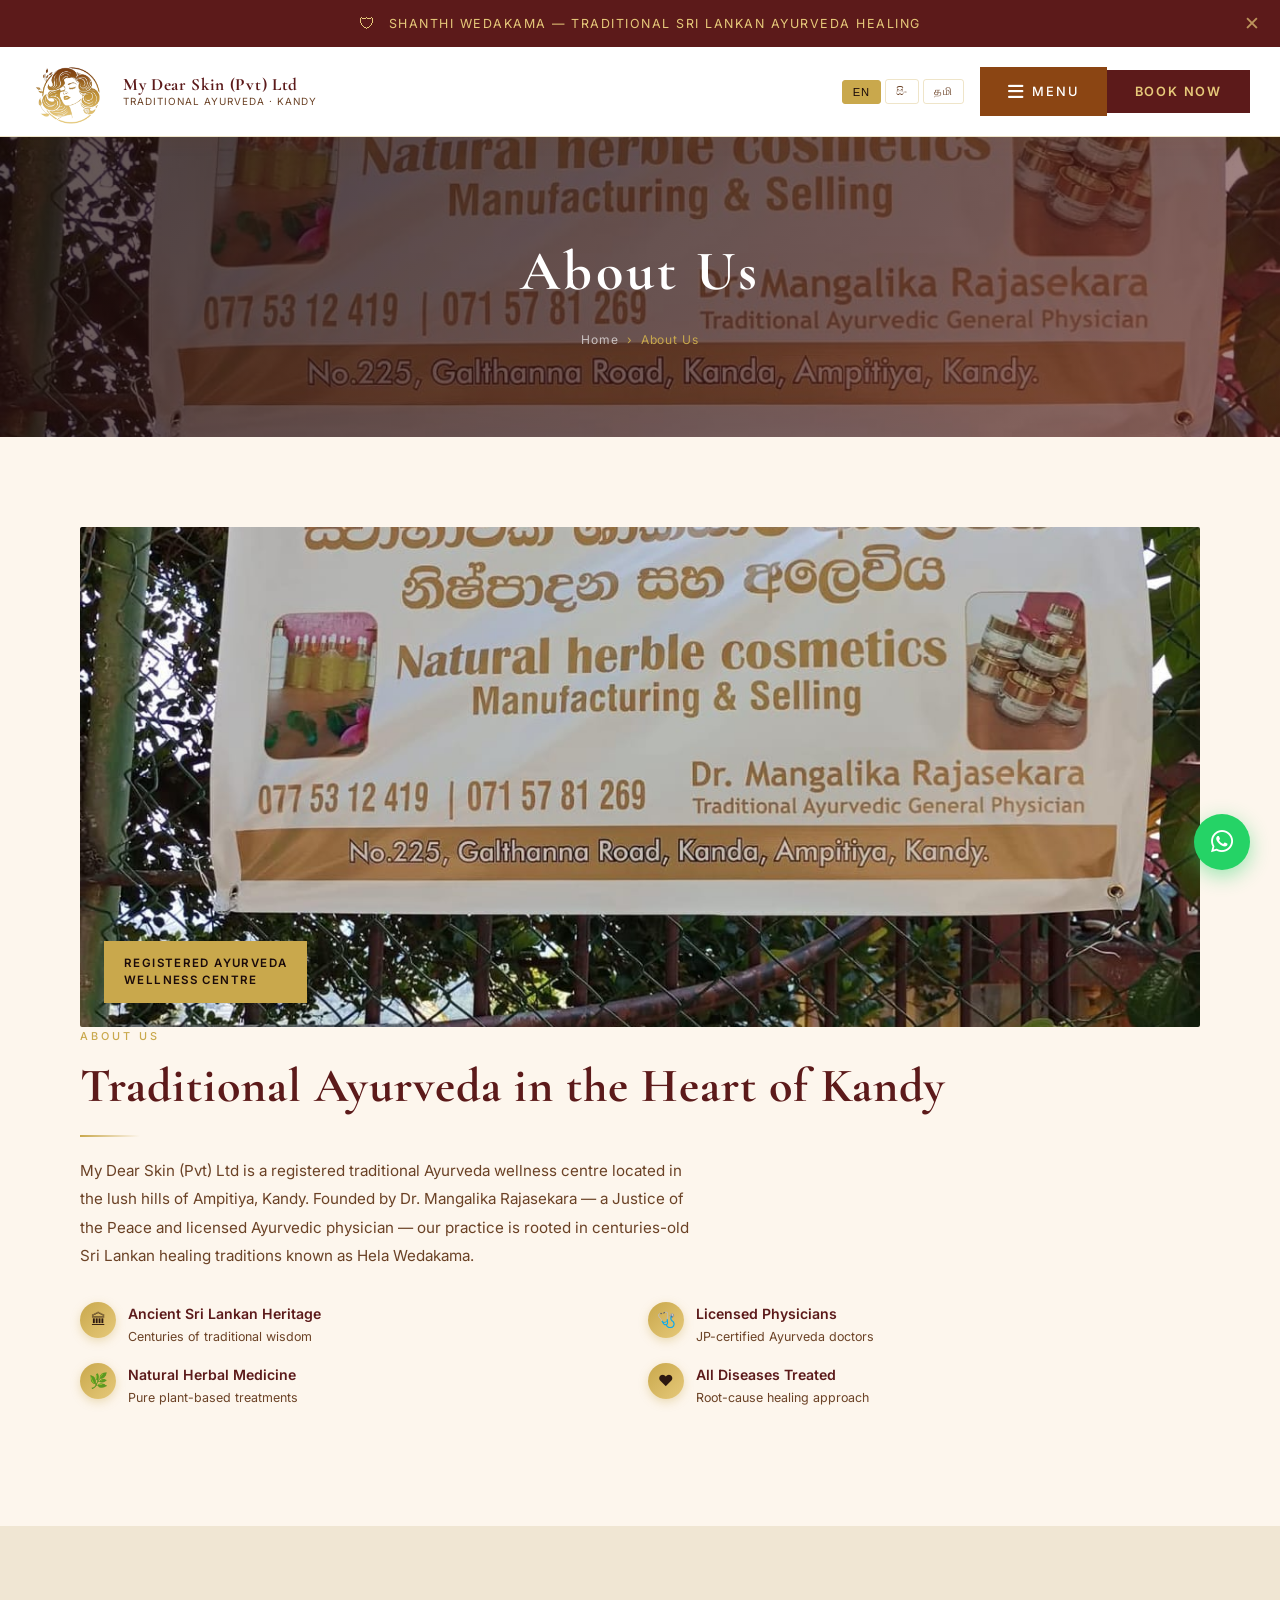
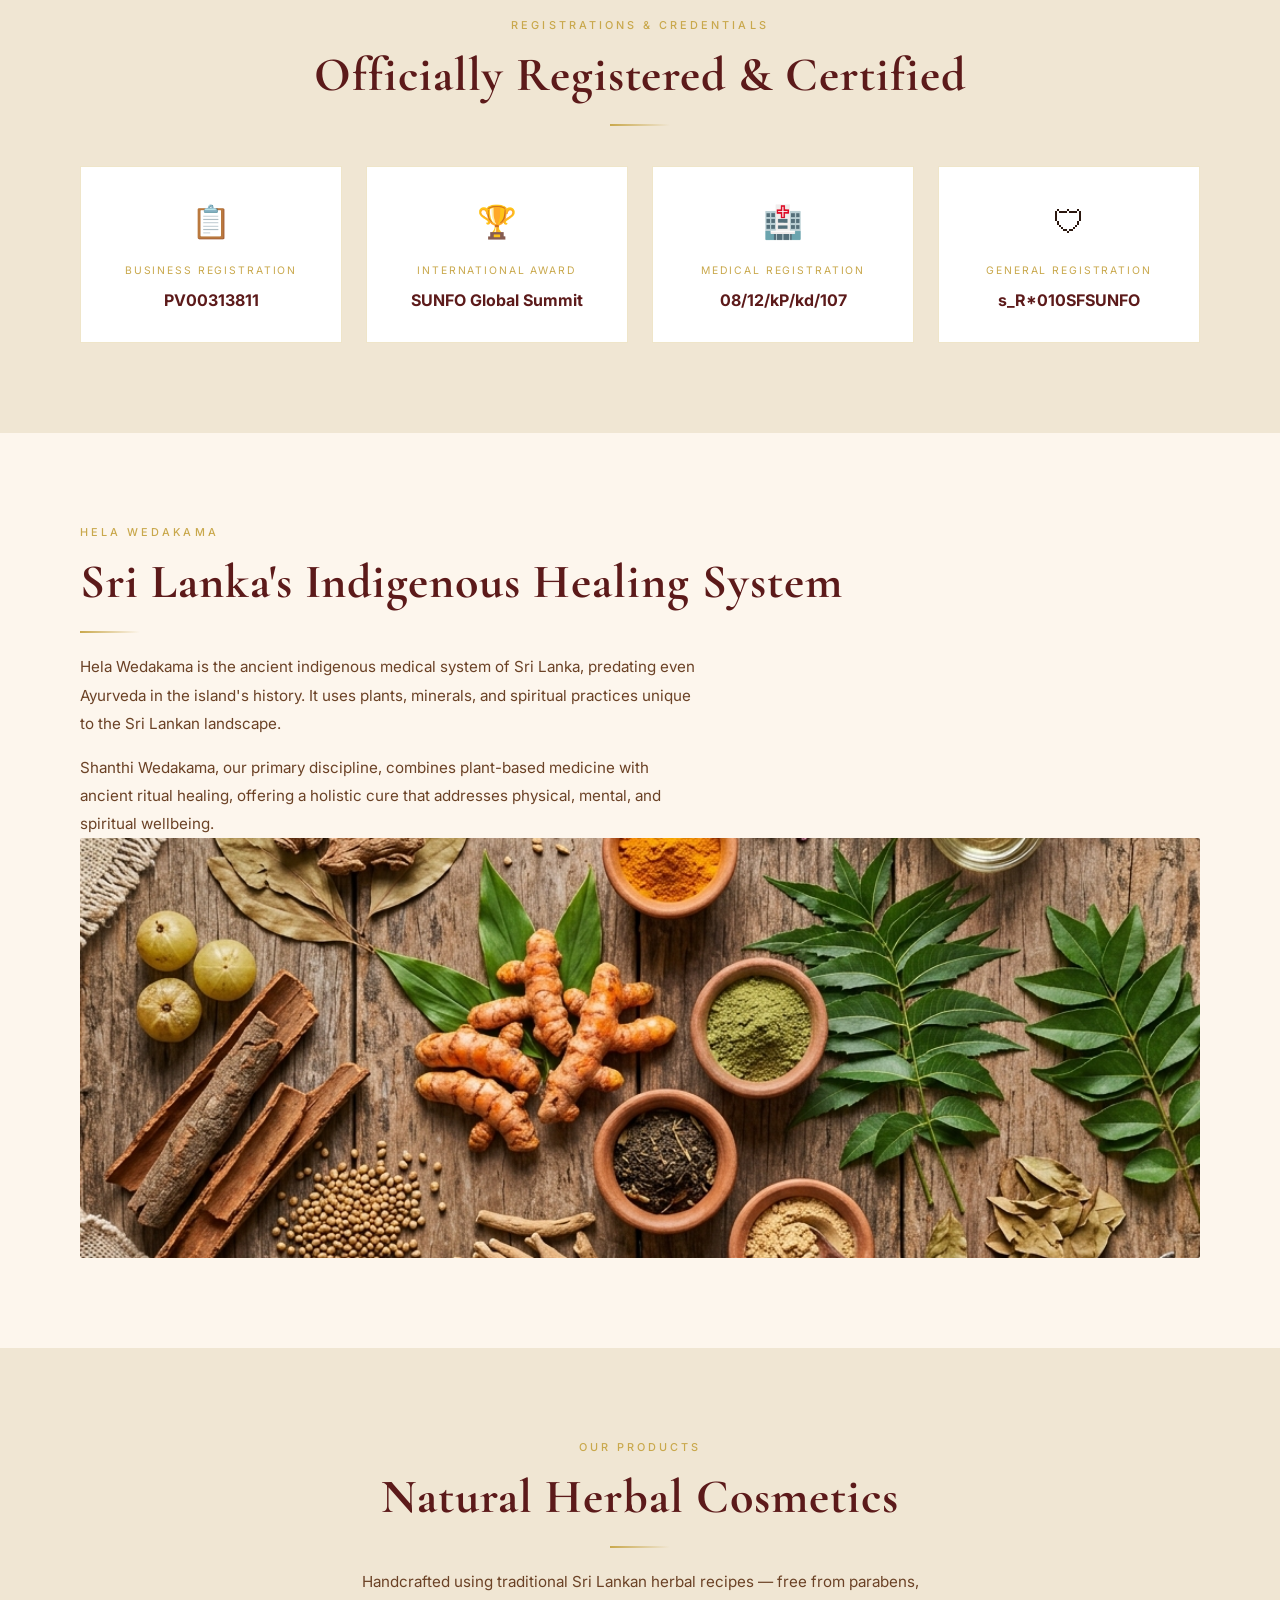
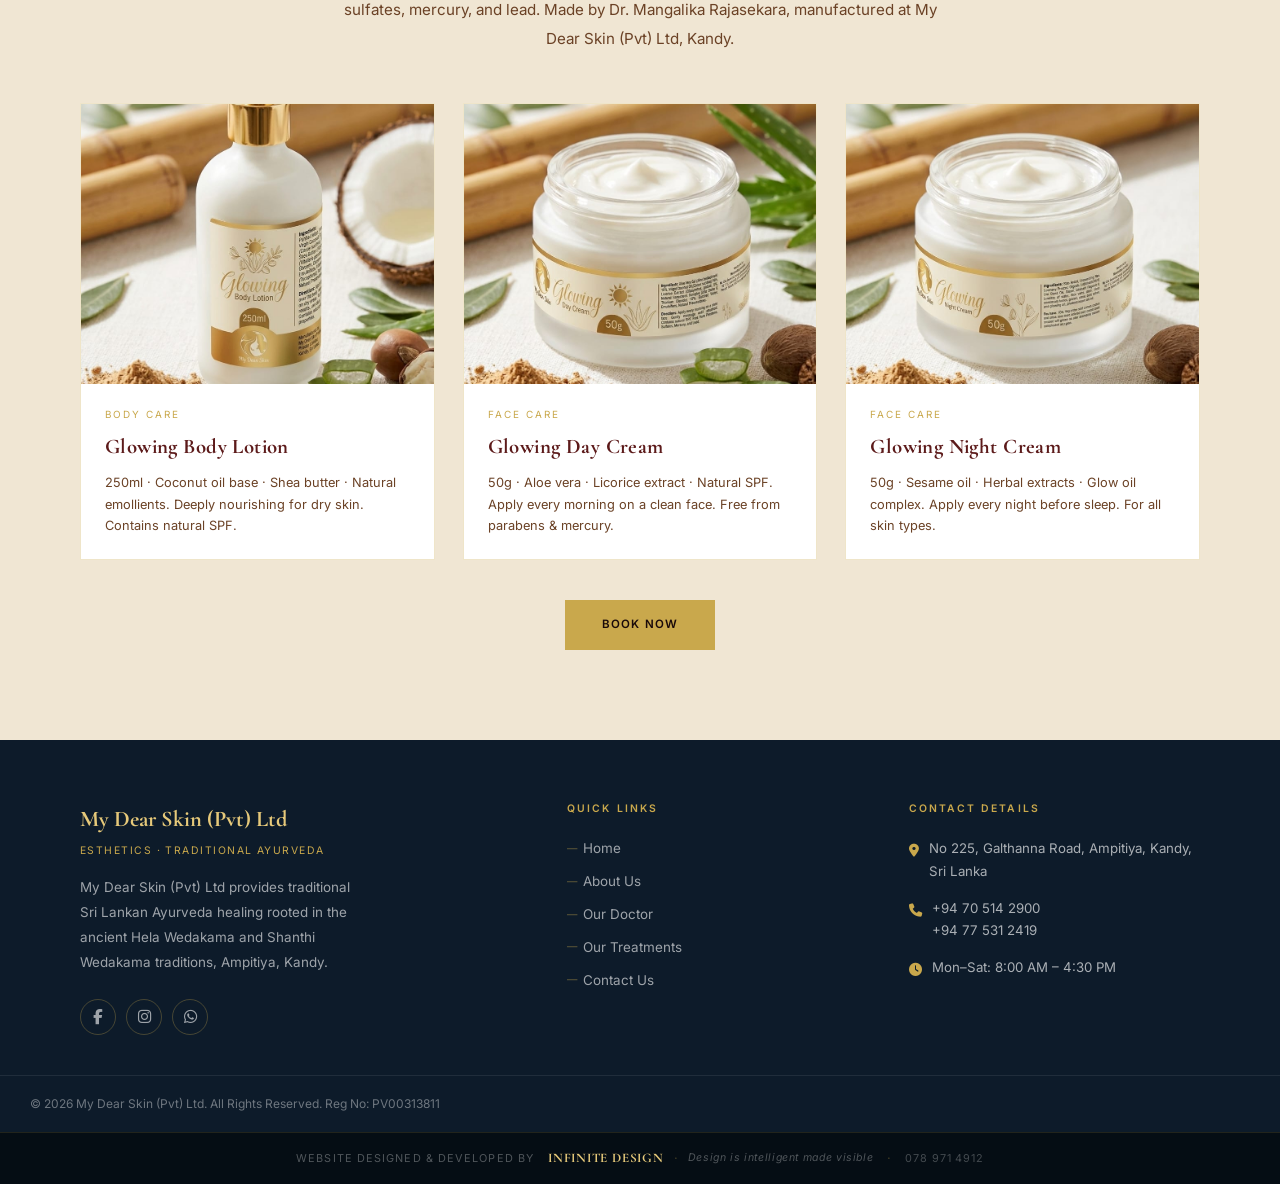
==== about.html @ cf1cf8c2 "up" ====
<!DOCTYPE html>
<html lang="en">
<head>
  <meta charset="UTF-8">
  <meta name="viewport" content="width=device-width, initial-scale=1.0, viewport-fit=cover">
  <title>About Us — My Dear Skin (Pvt) Ltd | Traditional Ayurveda Kandy</title>
  <meta name="description" content="Learn about My Dear Skin (Pvt) Ltd, a registered traditional Ayurveda and Hela Wedakama healing centre in Ampitiya, Kandy, Sri Lanka.">
  <link rel="preconnect" href="https://fonts.googleapis.com">
  <link rel="preconnect" href="https://fonts.gstatic.com" crossorigin>
  <link rel="stylesheet" href="https://cdnjs.cloudflare.com/ajax/libs/font-awesome/6.5.0/css/all.min.css">
  <link rel="stylesheet" href="css/style.css">
</head>
<body>

<div id="announcement-banner">
  <span class="banner-icon">🛡</span>
  <span data-i18n="banner-text">Shanthi Wedakama — Traditional Sri Lankan Ayurveda Healing</span>
  <button id="close-banner">✕</button>
</div>

<header id="site-header">
  <a href="index.html" class="logo-wrap">
    <img src="images/logo.png" alt="My Dear Skin Logo" class="main-logo" style="height: 65px; width: auto;">
    <div class="logo-text-wrap">
      <div class="logo-name">My Dear Skin (Pvt) Ltd</div>
      <div class="logo-sub">Traditional Ayurveda · Kandy</div>
    </div>
  </a>
  <div class="header-right">
    <div class="lang-switcher">
      <button class="lang-btn active" data-lang="en">EN</button>
      <button class="lang-btn" data-lang="si">සිං</button>
      <button class="lang-btn" data-lang="ta">தமி</button>
    </div>
    <button id="menu-btn"><span class="menu-bars"><i class="fa-solid fa-bars"></i></span> <span data-i18n="menu-label">Menu</span></button>
    <button id="book-btn" data-i18n="book-now">Book Now</button>
  </div>
</header>

<div id="nav-overlay">
  <div id="nav-backdrop"></div>
  <nav id="nav-panel">
    <div class="nav-header">
      <span class="nav-logo-text">My Dear Skin (Pvt) Ltd</span>
      <button id="close-nav">✕</button>
    </div>
    <div class="nav-search"><input type="text" placeholder="Type to search..."></div>
    <ul class="nav-links">
      <li><a href="index.html"      data-i18n="nav-home">Home</a></li>
      <li><a href="about.html"      class="active" data-i18n="nav-about">About Us</a></li>
      <li><a href="doctor.html"     data-i18n="nav-doctor">Our Doctor</a></li>
      <li><a href="treatments.html" data-i18n="nav-treatments">Our Treatments</a></li>
      <li><a href="index.html#packages"     data-i18n="nav-packages">Our Packages</a></li>
      <li><a href="index.html#gallery"      data-i18n="nav-gallery">Gallery</a></li>
      <li><a href="index.html#testimonials" data-i18n="nav-testimonials">Testimonials</a></li>
      <li><a href="contact.html"    data-i18n="nav-contact">Contact Us</a></li>
    </ul>
  </nav>
</div>

<!-- Page Hero -->
<div class="page-hero">
  <div class="page-hero-bg" style="background-image:url('images/clinic_signboard.jpg');background-position:center center;"></div>
  <div class="page-hero-overlay"></div>
  <div class="page-hero-content">
    <h1 class="page-hero-title" data-i18n="nav-about">About Us</h1>
    <div class="breadcrumb">Home <span>›</span> <span data-i18n="nav-about">About Us</span></div>
  </div>
</div>

<!-- About Content -->
<section class="section">
  <div class="container">
    <div class="about-grid">
      <div class="about-img-wrap reveal">
        <img src="images/clinic_signboard.jpg" alt="My Dear Skin Clinic — Ampitiya Kandy" style="height:500px;object-fit:cover;object-position:center;">
        <div class="about-img-badge" data-i18n="about-badge">Registered Ayurveda<br>Wellness Centre</div>
      </div>
      <div class="about-text">
        <p class="section-eyebrow" data-i18n="about-eyebrow">About Us</p>
        <h2 class="section-title" data-i18n="about-title">Traditional Ayurveda in the Heart of Kandy</h2>
        <div class="divider left"></div>
        <p class="section-desc" data-i18n="about-desc">My Dear Skin (Pvt) Ltd is a registered traditional Ayurveda wellness centre located in the lush hills of Ampitiya, Kandy.</p>
        <div class="about-highlights" style="margin-top:32px;">
          <div class="highlight-item reveal reveal-delay-1">
            <div class="highlight-icon">🏛</div>
            <div><div class="highlight-title" data-i18n="hl1-title">Ancient Sri Lankan Heritage</div><div class="highlight-sub" data-i18n="hl1-sub">Centuries of traditional wisdom</div></div>
          </div>
          <div class="highlight-item reveal reveal-delay-2">
            <div class="highlight-icon">🩺</div>
            <div><div class="highlight-title" data-i18n="hl2-title">Licensed Physicians</div><div class="highlight-sub" data-i18n="hl2-sub">Registered Ayurveda doctors</div></div>
          </div>
          <div class="highlight-item reveal reveal-delay-3">
            <div class="highlight-icon">🌿</div>
            <div><div class="highlight-title" data-i18n="hl3-title">Natural Herbal Medicine</div><div class="highlight-sub" data-i18n="hl3-sub">Pure plant-based treatments</div></div>
          </div>
          <div class="highlight-item reveal reveal-delay-4">
            <div class="highlight-icon">❤️</div>
            <div><div class="highlight-title" data-i18n="hl4-title">All Diseases Treated</div><div class="highlight-sub" data-i18n="hl4-sub">Root-cause healing approach</div></div>
          </div>
        </div>
      </div>
    </div>
  </div>
</section>

<!-- Credentials Section -->
<section class="section section-alt">
  <div class="container text-center">
    <p class="section-eyebrow">Registrations &amp; Credentials</p>
    <h2 class="section-title" style="color:var(--maroon)">Officially Registered &amp; Certified</h2>
    <div class="divider"></div>
    <div style="display:grid;grid-template-columns:repeat(auto-fit,minmax(220px,1fr));gap:24px;margin-top:40px;">
      <div style="background:var(--white);padding:28px;border:1px solid var(--border);text-align:center;" class="reveal reveal-delay-1">
        <div style="font-size:2rem;margin-bottom:12px;">📋</div>
        <div style="font-size:0.65rem;letter-spacing:0.18em;text-transform:uppercase;color:var(--gold);margin-bottom:8px;">Business Registration</div>
        <div style="font-weight:700;color:var(--maroon);">PV00313811</div>
      </div>
      <div style="background:var(--white);padding:28px;border:1px solid var(--border);text-align:center;" class="reveal reveal-delay-2">
        <div style="font-size:2rem;margin-bottom:12px;">🏆</div>
        <div style="font-size:0.65rem;letter-spacing:0.18em;text-transform:uppercase;color:var(--gold);margin-bottom:8px;">International Award</div>
        <div style="font-weight:700;color:var(--maroon);">SUNFO Global Summit</div>
      </div>
      <div style="background:var(--white);padding:28px;border:1px solid var(--border);text-align:center;" class="reveal reveal-delay-3">
        <div style="font-size:2rem;margin-bottom:12px;">🏥</div>
        <div style="font-size:0.65rem;letter-spacing:0.18em;text-transform:uppercase;color:var(--gold);margin-bottom:8px;">Medical Registration</div>
        <div style="font-weight:700;color:var(--maroon);">08/12/kP/kd/107</div>
      </div>
      <div style="background:var(--white);padding:28px;border:1px solid var(--border);text-align:center;" class="reveal reveal-delay-4">
        <div style="font-size:2rem;margin-bottom:12px;">🛡</div>
        <div style="font-size:0.65rem;letter-spacing:0.18em;text-transform:uppercase;color:var(--gold);margin-bottom:8px;">General Registration</div>
        <div style="font-weight:700;color:var(--maroon);">s_R*010SFSUNFO</div>
      </div>
    </div>
  </div>
</section>

<!-- Herbal Image Section -->
<section class="section">
  <div class="container">
    <div class="about-grid">
      <div class="about-text">
        <p class="section-eyebrow">Hela Wedakama</p>
        <h2 class="section-title" style="color:var(--maroon)">Sri Lanka's Indigenous Healing System</h2>
        <div class="divider left"></div>
        <p class="section-desc" style="margin-bottom:16px;">Hela Wedakama is the ancient indigenous medical system of Sri Lanka, predating even Ayurveda in the island's history. It uses plants, minerals, and spiritual practices unique to the Sri Lankan landscape.</p>
        <p class="section-desc">Shanthi Wedakama, our primary discipline, combines plant-based medicine with ancient ritual healing, offering a holistic cure that addresses physical, mental, and spiritual wellbeing.</p>
      </div>
      <div class="about-img-wrap reveal">
        <img src="images/ayurveda_herbs.png" alt="Traditional Sri Lankan herbal medicine" style="height:420px;object-fit:cover;">
      </div>
    </div>
  </div>
</section>

<!-- Natural Cosmetics Products Section -->
<section class="section section-alt">
  <div class="container">
    <div class="text-center reveal" style="margin-bottom:50px;">
      <p class="section-eyebrow">Our Products</p>
      <h2 class="section-title">Natural Herbal Cosmetics</h2>
      <div class="divider"></div>
      <p class="section-desc" style="margin:0 auto;">Handcrafted using traditional Sri Lankan herbal recipes — free from parabens, sulfates, mercury, and lead. Made by Dr. Mangalika Rajasekara, manufactured at My Dear Skin (Pvt) Ltd, Kandy.</p>
    </div>
    <div style="display:grid;grid-template-columns:repeat(auto-fit,minmax(260px,1fr));gap:28px;">
      <div class="reveal reveal-delay-1" style="background:var(--white);border:1px solid var(--border);overflow:hidden;transition:all 0.35s ease;" onmouseenter="this.style.transform='translateY(-6px)';this.style.boxShadow='0 8px 32px rgba(139,69,19,0.15)'" onmouseleave="this.style.transform='';this.style.boxShadow=''">
        <img src="images/product_lotion.jpg" alt="Glowing Body Lotion 250ml" style="width:100%;height:280px;object-fit:cover;">
        <div style="padding:22px 24px;">
          <p style="font-size:0.62rem;letter-spacing:0.2em;text-transform:uppercase;color:var(--gold);margin-bottom:6px;">Body Care</p>
          <h3 style="font-family:'Cormorant Garamond',serif;color:var(--maroon);font-size:1.3rem;margin-bottom:8px;">Glowing Body Lotion</h3>
          <p style="font-size:0.8rem;color:var(--text-mid);line-height:1.7;">250ml · Coconut oil base · Shea butter · Natural emollients. Deeply nourishing for dry skin. Contains natural SPF.</p>
        </div>
      </div>
      <div class="reveal reveal-delay-2" style="background:var(--white);border:1px solid var(--border);overflow:hidden;transition:all 0.35s ease;" onmouseenter="this.style.transform='translateY(-6px)';this.style.boxShadow='0 8px 32px rgba(139,69,19,0.15)'" onmouseleave="this.style.transform='';this.style.boxShadow=''">
        <img src="images/product_daycream.jpg" alt="Glowing Day Cream 50g" style="width:100%;height:280px;object-fit:cover;">
        <div style="padding:22px 24px;">
          <p style="font-size:0.62rem;letter-spacing:0.2em;text-transform:uppercase;color:var(--gold);margin-bottom:6px;">Face Care</p>
          <h3 style="font-family:'Cormorant Garamond',serif;color:var(--maroon);font-size:1.3rem;margin-bottom:8px;">Glowing Day Cream</h3>
          <p style="font-size:0.8rem;color:var(--text-mid);line-height:1.7;">50g · Aloe vera · Licorice extract · Natural SPF. Apply every morning on a clean face. Free from parabens &amp; mercury.</p>
        </div>
      </div>
      <div class="reveal reveal-delay-3" style="background:var(--white);border:1px solid var(--border);overflow:hidden;transition:all 0.35s ease;" onmouseenter="this.style.transform='translateY(-6px)';this.style.boxShadow='0 8px 32px rgba(139,69,19,0.15)'" onmouseleave="this.style.transform='';this.style.boxShadow=''">
        <img src="images/product_nightcream.jpg" alt="Glowing Night Cream 50g" style="width:100%;height:280px;object-fit:cover;">
        <div style="padding:22px 24px;">
          <p style="font-size:0.62rem;letter-spacing:0.2em;text-transform:uppercase;color:var(--gold);margin-bottom:6px;">Face Care</p>
          <h3 style="font-family:'Cormorant Garamond',serif;color:var(--maroon);font-size:1.3rem;margin-bottom:8px;">Glowing Night Cream</h3>
          <p style="font-size:0.8rem;color:var(--text-mid);line-height:1.7;">50g · Sesame oil · Herbal extracts · Glow oil complex. Apply every night before sleep. For all skin types.</p>
        </div>
      </div>
    </div>
    <div style="text-align:center;margin-top:40px;">
      <a href="contact.html" class="btn-solid" style="display:inline-block;padding:14px 36px;" data-i18n="book-now">Enquire About Products</a>
    </div>
  </div>
</section>

<footer id="site-footer">
  <div class="footer-top">
    <div class="footer-brand">
      <div class="footer-logo-name">My Dear Skin (Pvt) Ltd</div>
      <div class="footer-logo-sub">esthetics · Traditional Ayurveda</div>
      <p data-i18n="footer-desc">Traditional Sri Lankan Ayurveda healing — Ampitiya, Kandy.</p>
      <div class="footer-social">
        <a href="#" class="soc-btn"><i class="fa-brands fa-facebook-f"></i></a>
        <a href="#" class="soc-btn"><i class="fa-brands fa-instagram"></i></a>
        <a href="https://wa.me/94705142900" class="soc-btn"><i class="fa-brands fa-whatsapp"></i></a>
      </div>
    </div>
    <div>
      <p class="footer-col-title" data-i18n="footer-links-title">Quick Links</p>
      <ul class="footer-links">
        <li><a href="index.html" data-i18n="nav-home">Home</a></li>
        <li><a href="about.html" data-i18n="nav-about">About Us</a></li>
        <li><a href="doctor.html" data-i18n="nav-doctor">Our Doctor</a></li>
        <li><a href="treatments.html" data-i18n="nav-treatments">Our Treatments</a></li>
        <li><a href="contact.html" data-i18n="nav-contact">Contact Us</a></li>
      </ul>
    </div>
    <div>
      <p class="footer-col-title" data-i18n="footer-contact-title">Contact Details</p>
      <div class="footer-contact-item"><span class="fci-icon"><i class="fa-solid fa-location-dot"></i></span><span>No 225, Galthanna Road, Ampitiya, Kandy, Sri Lanka</span></div>
      <div class="footer-contact-item"><span class="fci-icon"><i class="fa-solid fa-phone"></i></span><span>+94 70 514 2900<br>+94 77 531 2419</span></div>
      <div class="footer-contact-item"><span class="fci-icon"><i class="fa-solid fa-clock"></i></span><span>Mon–Sat: 8:00 AM – 4:30 PM</span></div>
    </div>
  </div>
  <div class="footer-bottom">
    <span data-i18n="footer-copy">© 2026 My Dear Skin (Pvt) Ltd. All Rights Reserved.</span>
  </div>
</footer>
<div id="design-credit">
  <span class="dc-made">Website Designed &amp; Developed by</span>
  <a href="https://web.facebook.com/profile.php?id=100082101311247" target="_blank" rel="noopener" class="dc-brand">
    <span class="dc-logo">INFINITE DESIGN</span>
    <span class="dc-sep">·</span>
    <span class="dc-tagline">Design is intelligent made visible</span>
  </a>
  <span class="dc-sep">·</span>
  <span class="dc-phone">078 971 4912</span>
</div>

<a id="whatsapp-float" href="https://wa.me/94705142900" target="_blank"><i class="fa-brands fa-whatsapp"></i></a>
<script src="js/main.js"></script>
</body>
</html>
---- css/style.css ----
/* =============================================
   MY DEAR SKIN (PVT) LTD — AYURVEDA WEBSITE
   Main Stylesheet
   ============================================= */

@import url('https://fonts.googleapis.com/css2?family=Cormorant+Garamond:ital,wght@0,300;0,400;0,600;0,700;1,400&family=Inter:wght@300;400;500;600&family=Noto+Sans+Sinhala:wght@300;400;600;700&family=Noto+Sans+Tamil:wght@300;400;600;700&display=swap');

/* ── CSS Variables ── */
:root {
  --brown:      #8B4513;
  --gold:       #C9A84C;
  --gold-light: #E6C97A;
  --dark:       #1A0A0A;
  --maroon:     #5C1A1A;
  --cream:      #FDF6ED;
  --cream-dark: #F0E6D3;
  --footer-bg:  #0D1B2A;
  --white:      #FFFFFF;
  --text-dark:  #2C1810;
  --text-mid:   #6B4226;
  --border:     rgba(201,168,76,0.3);
  --shadow:     0 8px 32px rgba(139,69,19,0.15);
  --transition: all 0.35s cubic-bezier(0.4,0,0.2,1);
}

/* ── Reset ── */
*, *::before, *::after { box-sizing: border-box; margin: 0; padding: 0; }
html { scroll-behavior: smooth; font-size: 16px; }
body {
  font-family: 'Inter', 'Noto Sans Sinhala', 'Noto Sans Tamil', sans-serif;
  background: var(--cream);
  color: var(--text-dark);
  overflow-x: hidden;
  line-height: 1.7;
}
img { max-width: 100%; display: block; }
a { text-decoration: none; color: inherit; }

/* ── Headings Font ── */
h1, h2, h3, h4, .font-serif {
  font-family: 'Cormorant Garamond', 'Noto Sans Sinhala', 'Noto Sans Tamil', serif;
  letter-spacing: 0.02em;
}

/* =============================================
   ANNOUNCEMENT BANNER
   ============================================= */
#announcement-banner {
  background: var(--maroon);
  color: var(--gold-light);
  text-align: center;
  padding: 10px 40px;
  font-size: 0.78rem;
  letter-spacing: 0.12em;
  text-transform: uppercase;
  display: flex;
  align-items: center;
  justify-content: center;
  gap: 12px;
  position: relative;
  z-index: 1000;
}
#announcement-banner .banner-icon { font-size: 1rem; }
#close-banner {
  position: absolute;
  right: 20px;
  background: none;
  border: none;
  color: var(--gold-light);
  font-size: 1.2rem;
  cursor: pointer;
  opacity: 0.7;
  transition: var(--transition);
}
#close-banner:hover { opacity: 1; transform: rotate(90deg); }

/* =============================================
   HEADER
   ============================================= */
#site-header {
  position: sticky;
  top: 0;
  z-index: 999;
  display: flex;
  align-items: center;
  justify-content: space-between;
  background: var(--white);
  padding: 12px 30px;
  border-bottom: 1px solid var(--border);
  box-shadow: 0 2px 20px rgba(139,69,19,0.08);
  transition: var(--transition);
}
#site-header.scrolled {
  padding: 8px 30px;
  box-shadow: 0 4px 30px rgba(139,69,19,0.18);
}

/* Logo */
.logo-wrap { display: flex; align-items: center; gap: 12px; }
.main-logo {
  height: 56px;
  width: auto;
  object-fit: contain;
  flex-shrink: 0;
}
.logo-icon {
  width: 56px; height: 56px;
  background: linear-gradient(135deg, var(--maroon), var(--brown));
  border-radius: 50%;
  display: flex; align-items: center; justify-content: center;
  color: var(--gold);
  font-size: 1.6rem;
  box-shadow: 0 4px 14px rgba(139,69,19,0.35);
  flex-shrink: 0;
  font-family: 'Cormorant Garamond', serif;
  font-weight: 700;
}
.logo-text-wrap { line-height: 1.2; }
.logo-name {
  font-family: 'Cormorant Garamond', serif;
  font-size: 1.08rem;
  font-weight: 700;
  color: var(--maroon);
  letter-spacing: 0.04em;
}
.logo-sub {
  font-size: 0.62rem;
  color: var(--text-mid);
  letter-spacing: 0.1em;
  text-transform: uppercase;
}

/* Header Right */
.header-right { display: flex; align-items: center; gap: 0; }
#menu-btn {
  background: var(--brown);
  color: var(--white);
  border: none;
  padding: 14px 28px;
  font-size: 0.8rem;
  letter-spacing: 0.14em;
  text-transform: uppercase;
  cursor: pointer;
  display: flex; align-items: center; gap: 8px;
  transition: var(--transition);
  font-family: 'Inter', sans-serif;
  font-weight: 500;
}
#menu-btn:hover { background: var(--maroon); }
#menu-btn .menu-bars { font-size: 1.1rem; }

#book-btn {
  background: var(--maroon);
  color: var(--gold-light);
  border: none;
  padding: 14px 28px;
  font-size: 0.8rem;
  letter-spacing: 0.14em;
  text-transform: uppercase;
  cursor: pointer;
  font-family: 'Inter', sans-serif;
  font-weight: 600;
  transition: var(--transition);
}
#book-btn:hover { background: #7A0000; color: var(--white); }

/* Language Switcher */
.lang-switcher {
  display: flex;
  gap: 4px;
  padding: 0 16px;
  align-items: center;
}
.lang-btn {
  background: none;
  border: 1px solid var(--border);
  color: var(--text-mid);
  padding: 5px 10px;
  font-size: 0.7rem;
  letter-spacing: 0.08em;
  cursor: pointer;
  border-radius: 3px;
  transition: var(--transition);
  font-weight: 500;
}
.lang-btn.active, .lang-btn:hover {
  background: var(--gold);
  border-color: var(--gold);
  color: var(--dark);
}

/* =============================================
   SLIDE-OUT NAVIGATION MENU
   ============================================= */
#nav-overlay {
  position: fixed;
  inset: 0;
  z-index: 1100;
  pointer-events: none;
}
#nav-overlay.open { pointer-events: all; }

#nav-backdrop {
  position: absolute;
  inset: 0;
  background: rgba(26,10,10,0.55);
  opacity: 0;
  transition: opacity 0.4s ease;
  backdrop-filter: blur(4px);
}
#nav-overlay.open #nav-backdrop { opacity: 1; }

#nav-panel {
  position: absolute;
  top: 0; left: 0; bottom: 0;
  width: 360px;
  background: var(--white);
  transform: translateX(-100%);
  transition: transform 0.45s cubic-bezier(0.4,0,0.2,1);
  overflow-y: auto;
  padding: 0 0 40px;
}
#nav-overlay.open #nav-panel { transform: translateX(0); }

.nav-header {
  display: flex;
  align-items: center;
  justify-content: space-between;
  padding: 20px 28px;
  border-bottom: 1px solid var(--border);
}
.nav-logo-text {
  font-family: 'Cormorant Garamond', serif;
  font-size: 1.1rem;
  color: var(--maroon);
  font-weight: 700;
}
#close-nav {
  background: none; border: none;
  color: var(--brown); font-size: 1.5rem;
  cursor: pointer; transition: var(--transition);
}
#close-nav:hover { transform: rotate(90deg); color: var(--maroon); }

.nav-search {
  padding: 16px 28px;
  border-bottom: 1px solid var(--border);
}
.nav-search input {
  width: 100%; padding: 10px 16px;
  border: 1px solid var(--border); border-radius: 4px;
  font-size: 0.88rem; color: var(--text-dark);
  background: var(--cream);
  outline: none;
}
.nav-search input:focus { border-color: var(--gold); }

.nav-links { list-style: none; padding: 12px 0; }
.nav-links li a {
  display: block;
  padding: 14px 28px;
  font-size: 0.9rem;
  letter-spacing: 0.08em;
  text-transform: uppercase;
  color: var(--text-dark);
  font-weight: 500;
  border-bottom: 1px solid rgba(201,168,76,0.1);
  transition: var(--transition);
}
.nav-links li a:hover {
  color: var(--brown);
  padding-left: 38px;
  background: var(--cream);
}
.nav-links li a.active { color: var(--brown); font-weight: 600; }

/* =============================================
   HERO SECTION
   ============================================= */
#hero {
  position: relative;
  height: 92vh;
  min-height: 600px;
  overflow: hidden;
  display: flex; align-items: center; justify-content: center;
}
.hero-bg {
  position: absolute; inset: 0;
  background-image: url('../images/hero_bg.png');
  background-size: cover; background-position: center top;
  transform: scale(1.05);
  transition: transform 8s ease;
}
#hero.loaded .hero-bg { transform: scale(1); }
.hero-overlay {
  position: absolute; inset: 0;
  background: linear-gradient(
    135deg,
    rgba(26,10,10,0.55) 0%,
    rgba(92,26,26,0.35) 50%,
    rgba(26,10,10,0.20) 100%
  );
}
.hero-content {
  position: relative; z-index: 2;
  text-align: center; color: var(--white);
  padding: 0 20px;
  animation: fadeUp 1.2s ease both;
}
@keyframes fadeUp {
  from { opacity:0; transform: translateY(40px); }
  to   { opacity:1; transform: translateY(0); }
}
.hero-eyebrow {
  font-size: 0.72rem; letter-spacing: 0.25em;
  text-transform: uppercase; color: var(--gold-light);
  margin-bottom: 16px; opacity: 0.9;
}
.hero-title {
  font-family: 'Cormorant Garamond', 'Noto Sans Sinhala', 'Noto Sans Tamil', serif;
  font-size: clamp(2.4rem, 6vw, 5rem);
  font-weight: 600; line-height: 1.1;
  margin-bottom: 10px;
  text-shadow: 0 2px 20px rgba(0,0,0,0.4);
}
.hero-subtitle {
  font-size: clamp(1rem, 2.5vw, 1.4rem);
  font-family: 'Cormorant Garamond', serif;
  font-style: italic; color: var(--gold-light);
  margin-bottom: 28px; opacity: 0.95;
}
.hero-desc {
  font-size: 0.95rem; color: rgba(255,255,255,0.85);
  max-width: 540px; margin: 0 auto 36px;
  line-height: 1.8;
}
.hero-cta {
  display: inline-flex; align-items: center; gap: 10px;
  background: var(--gold);
  color: var(--dark);
  padding: 16px 40px;
  font-size: 0.82rem; letter-spacing: 0.14em;
  text-transform: uppercase; font-weight: 600;
  border: 2px solid var(--gold);
  transition: var(--transition);
  cursor: pointer;
}
.hero-cta:hover {
  background: transparent; color: var(--gold-light);
}
.hero-scroll {
  position: absolute; bottom: 30px; left: 50%;
  transform: translateX(-50%);
  display: flex; flex-direction: column; align-items: center; gap: 8px;
  color: rgba(255,255,255,0.6); font-size: 0.7rem;
  letter-spacing: 0.15em; text-transform: uppercase;
  animation: bounce 2s infinite;
}
@keyframes bounce {
  0%,100% { transform: translateX(-50%) translateY(0); }
  50%       { transform: translateX(-50%) translateY(8px); }
}
.hero-scroll-line {
  width: 1px; height: 40px;
  background: linear-gradient(to bottom, rgba(201,168,76,0.8), transparent);
}

/* Hero Nav Arrows */
.hero-arrow {
  position: absolute; bottom: 110px; z-index: 3;
  background: rgba(255,255,255,0.12);
  border: 1px solid rgba(255,255,255,0.3);
  color: var(--white); width: 44px; height: 44px;
  display: flex; align-items: center; justify-content: center;
  font-size: 1.2rem; cursor: pointer; backdrop-filter: blur(6px);
  transition: var(--transition);
}
.hero-arrow:hover { background: var(--gold); border-color: var(--gold); color: var(--dark); }
.hero-arrow.left  { left: 40px; }
.hero-arrow.right { right: 40px; }

/* =============================================
   SECTION COMMON STYLES
   ============================================= */
.section { padding: 90px 0; }
.section-alt { background: var(--cream-dark); }
.container { max-width: 1180px; margin: 0 auto; padding: 0 30px; }

.section-eyebrow {
  font-size: 0.68rem; letter-spacing: 0.28em;
  text-transform: uppercase; color: var(--gold);
  margin-bottom: 12px; font-weight: 500;
}
.section-title {
  font-family: 'Cormorant Garamond', 'Noto Sans Sinhala', 'Noto Sans Tamil', serif;
  font-size: clamp(1.9rem, 4vw, 3rem);
  color: var(--maroon); line-height: 1.2;
  margin-bottom: 20px;
}
.section-desc {
  font-size: 0.95rem; color: var(--text-mid);
  max-width: 620px; line-height: 1.85;
}
.divider {
  width: 60px; height: 2px;
  background: linear-gradient(to right, var(--gold), transparent);
  margin: 20px auto;
}
.divider.left { margin-left: 0; }
.text-center { text-align: center; }

/* =============================================
   CREDENTIALS STRIP
   ============================================= */
#credentials-strip {
  background: linear-gradient(135deg, var(--maroon), #7A1515);
  color: var(--gold-light);
  padding: 18px 30px;
}
.creds-inner {
  max-width: 1180px; margin: 0 auto;
  display: flex; flex-wrap: wrap; gap: 6px 40px;
  align-items: center; justify-content: center;
}
.cred-item {
  font-size: 0.7rem; letter-spacing: 0.1em;
  opacity: 0.85; white-space: nowrap;
}
.cred-sep { color: var(--gold); opacity: 0.5; }

/* =============================================
   ABOUT / INTRO SECTION
   ============================================= */
#about .about-grid {
  display: grid; grid-template-columns: 1fr 1fr; gap: 70px;
  align-items: center;
}
.about-img-wrap {
  position: relative; border-radius: 2px; overflow: hidden;
}
.about-img-wrap img {
  width: 100%; height: 480px; object-fit: cover;
  transition: transform 0.8s ease;
}
.about-img-wrap:hover img { transform: scale(1.04); }
.about-img-badge {
  position: absolute; bottom: 24px; left: 24px;
  background: var(--gold);
  color: var(--dark);
  padding: 14px 20px;
  font-size: 0.72rem; letter-spacing: 0.12em;
  text-transform: uppercase; font-weight: 600;
  line-height: 1.5;
}
.about-text {}
.about-highlights {
  display: grid; grid-template-columns: 1fr 1fr; gap: 16px;
  margin: 28px 0;
}
.highlight-item {
  display: flex; gap: 12px; align-items: flex-start;
}
.highlight-icon {
  width: 36px; height: 36px; flex-shrink: 0;
  background: linear-gradient(135deg, var(--gold), var(--gold-light));
  border-radius: 50%;
  display: flex; align-items: center; justify-content: center;
  font-size: 0.95rem;
  box-shadow: 0 3px 10px rgba(201,168,76,0.35);
}
.highlight-title { font-weight: 600; font-size: 0.88rem; color: var(--maroon); }
.highlight-sub  { font-size: 0.78rem; color: var(--text-mid); }
.read-more-link {
  display: inline-flex; align-items: center; gap: 8px;
  color: var(--brown); font-size: 0.78rem;
  letter-spacing: 0.1em; text-transform: uppercase;
  font-weight: 600; padding-bottom: 2px;
  border-bottom: 1px solid var(--gold);
  transition: var(--transition);
}
.read-more-link:hover { color: var(--maroon); gap: 14px; }

/* =============================================
   TREATMENTS SECTION
   ============================================= */
#treatments { background: var(--cream); }
.treatments-grid {
  display: grid;
  grid-template-columns: repeat(auto-fit, minmax(280px, 1fr));
  gap: 28px; margin-top: 50px;
}
.treatment-card {
  background: var(--white);
  border: 1px solid var(--border);
  padding: 0;
  overflow: hidden;
  transition: var(--transition);
  cursor: pointer;
  position: relative;
}
.treatment-card:hover {
  transform: translateY(-6px);
  box-shadow: var(--shadow);
  border-color: var(--gold);
}
.treatment-card::before {
  content: '';
  position: absolute; top: 0; left: 0; right: 0; height: 3px;
  background: linear-gradient(to right, var(--brown), var(--gold));
  transform: scaleX(0); transform-origin: left;
  transition: var(--transition);
}
.treatment-card:hover::before { transform: scaleX(1); }
.tc-img { height: 180px; overflow: hidden; }
.tc-img img { width: 100%; height: 100%; object-fit: cover; transition: transform 0.6s ease; }
.treatment-card:hover .tc-img img { transform: scale(1.08); }
.tc-body { padding: 22px 24px; }
.tc-icon {
  width: 42px; height: 42px;
  background: linear-gradient(135deg, var(--maroon), var(--brown));
  border-radius: 50%;
  display: flex; align-items: center; justify-content: center;
  color: var(--gold);
  font-size: 1.2rem;
  margin-bottom: 14px;
  box-shadow: 0 4px 14px rgba(139,69,19,0.25);
}
.tc-name {
  font-family: 'Cormorant Garamond', serif;
  font-size: 1.2rem; color: var(--maroon);
  margin-bottom: 8px;
}
.tc-desc { font-size: 0.84rem; color: var(--text-mid); line-height: 1.7; margin-bottom: 16px; }
.tc-link {
  font-size: 0.72rem; letter-spacing: 0.1em;
  text-transform: uppercase; color: var(--brown);
  font-weight: 600; border-bottom: 1px solid var(--gold);
  padding-bottom: 1px; transition: var(--transition);
}
.tc-link:hover { color: var(--maroon); }

/* =============================================
   DOCTOR SECTION
   ============================================= */
#doctor { background: var(--cream-dark); }
.doctor-grid {
  display: grid; grid-template-columns: 1fr 1.4fr; gap: 70px;
  align-items: center;
}
.doctor-img-wrap {
  position: relative;
}
.doctor-img-frame {
  border: 3px solid var(--gold);
  padding: 10px;
  display: inline-block;
  width: 100%;
}
.doctor-img-frame img {
  width: 100%; height: 500px; object-fit: cover;
  display: block;
}
.doctor-badge {
  position: absolute; bottom: -16px; right: -16px;
  background: linear-gradient(135deg, var(--maroon), var(--brown));
  color: var(--gold-light); padding: 20px 24px;
  text-align: center; box-shadow: var(--shadow);
}
.doctor-badge-num  { font-size: 2rem; font-weight: 700; line-height: 1; }
.doctor-badge-text { font-size: 0.65rem; letter-spacing: 0.12em; text-transform: uppercase; opacity: 0.85; }

.doctor-info {}
.doctor-title { font-size: 0.68rem; letter-spacing: 0.22em; text-transform: uppercase; color: var(--gold); margin-bottom: 8px; }
.doctor-name {
  font-family: 'Cormorant Garamond', 'Noto Sans Sinhala', 'Noto Sans Tamil', serif;
  font-size: clamp(2rem, 4vw, 3rem); color: var(--maroon);
  line-height: 1.1; margin-bottom: 8px;
}
.doctor-specialty {
  font-size: 0.88rem; color: var(--brown); font-style: italic;
  margin-bottom: 20px;
}
.doctor-reg {
  display: flex; flex-wrap: wrap; gap: 8px; margin-bottom: 24px;
}
.reg-badge {
  background: var(--cream); border: 1px solid var(--border);
  padding: 5px 12px; font-size: 0.68rem;
  letter-spacing: 0.08em; color: var(--text-mid);
  border-radius: 2px;
}
.doctor-bio {
  font-size: 0.92rem; color: var(--text-dark);
  line-height: 1.85; margin-bottom: 24px;
}
.doctor-specialties {}
.ds-title { font-size: 0.72rem; letter-spacing: 0.14em; text-transform: uppercase; color: var(--brown); font-weight: 600; margin-bottom: 12px; }
.ds-list { list-style: none; display: flex; flex-direction: column; gap: 8px; }
.ds-list li {
  display: flex; align-items: center; gap: 10px;
  font-size: 0.88rem; color: var(--text-dark);
}
.ds-list li::before {
  content: '';
  width: 22px; height: 1px;
  background: var(--gold); flex-shrink: 0;
}

/* =============================================
   PACKAGES SECTION
   ============================================= */
#packages { background: var(--cream); }
.packages-intro { text-align: center; max-width: 700px; margin: 0 auto 60px; }
.packages-grid {
  display: grid;
  grid-template-columns: repeat(auto-fit, minmax(260px, 1fr));
  gap: 30px;
}
.pkg-card {
  background: var(--white);
  border: 1px solid var(--border);
  padding: 36px 28px;
  text-align: center;
  position: relative; overflow: hidden;
  transition: var(--transition);
}
.pkg-card::after {
  content: '';
  position: absolute; inset: 0;
  background: linear-gradient(135deg, rgba(139,69,19,0.04), rgba(201,168,76,0.06));
  opacity: 0; transition: var(--transition);
}
.pkg-card:hover { transform: translateY(-8px); box-shadow: var(--shadow); border-color: var(--gold); }
.pkg-card:hover::after { opacity: 1; }
.pkg-card.featured {
  background: linear-gradient(135deg, var(--maroon), #7A1515);
  border-color: var(--gold); color: var(--white);
}
.pkg-card.featured .pkg-price,
.pkg-card.featured .pkg-title { color: var(--gold-light); }
.pkg-card.featured .pkg-desc,
.pkg-card.featured .pkg-inc li { color: rgba(255,255,255,0.8); }
.pkg-label {
  font-size: 0.65rem; letter-spacing: 0.2em; text-transform: uppercase;
  color: var(--brown); font-weight: 600; margin-bottom: 12px;
}
.pkg-card.featured .pkg-label { color: var(--gold-light); }
.pkg-title {
  font-family: 'Cormorant Garamond', serif;
  font-size: 2rem; color: var(--maroon);
  margin-bottom: 6px;
}
.pkg-subtitle { font-size: 0.78rem; color: var(--text-mid); margin-bottom: 20px; font-style: italic; }
.pkg-divider { width: 40px; height: 1px; background: var(--gold); margin: 16px auto; }
.pkg-inc-title { font-size: 0.65rem; letter-spacing: 0.16em; text-transform: uppercase; color: var(--gold); font-weight: 600; margin-bottom: 12px; }
.pkg-inc { list-style: none; text-align: left; margin-bottom: 24px; }
.pkg-inc li {
  font-size: 0.82rem; color: var(--text-mid);
  padding: 5px 0;
  display: flex; align-items: flex-start; gap: 10px;
  border-bottom: 1px dashed rgba(201,168,76,0.2);
}
.pkg-inc li span { color: var(--gold); font-size: 0.7rem; margin-top: 4px; flex-shrink: 0; }
.pkg-btns { display: flex; gap: 10px; justify-content: center; flex-wrap: wrap; }
.btn-outline {
  padding: 10px 20px; border: 1px solid var(--gold);
  color: var(--brown); font-size: 0.72rem; letter-spacing: 0.1em;
  text-transform: uppercase; font-weight: 600; cursor: pointer;
  background: none; transition: var(--transition);
}
.btn-outline:hover { background: var(--gold); color: var(--dark); }
.btn-solid {
  padding: 10px 20px;
  background: var(--gold); color: var(--dark);
  border: 1px solid var(--gold);
  font-size: 0.72rem; letter-spacing: 0.1em;
  text-transform: uppercase; font-weight: 600; cursor: pointer;
  transition: var(--transition);
}
.btn-solid:hover { background: var(--maroon); border-color: var(--maroon); color: var(--white); }
.pkg-card.featured .btn-outline { border-color: var(--gold-light); color: var(--gold-light); }
.pkg-card.featured .btn-outline:hover { background: var(--gold-light); color: var(--dark); }

/* =============================================
   GALLERY STRIP
   ============================================= */
#gallery { background: var(--dark); padding: 70px 0; }
#gallery .section-title { color: var(--gold-light); }
#gallery .section-eyebrow { color: var(--gold); }
.gallery-grid {
  display: grid;
  grid-template-columns: repeat(4, 1fr);
  grid-template-rows: 240px 240px;
  gap: 6px; margin-top: 40px;
}
.gal-item { overflow: hidden; cursor: pointer; position: relative; }
.gal-item img { width: 100%; height: 100%; object-fit: cover; transition: transform 0.7s ease; }
.gal-item:hover img { transform: scale(1.1); }
.gal-item:hover .gal-overlay { opacity: 1; }
.gal-overlay {
  position: absolute; inset: 0;
  background: rgba(92,26,26,0.5);
  display: flex; align-items: center; justify-content: center;
  opacity: 0; transition: var(--transition);
}
.gal-overlay-icon { color: var(--gold-light); font-size: 1.8rem; }
.gal-item.span2 { grid-column: span 2; }

/* =============================================
   TESTIMONIALS
   ============================================= */
#testimonials { background: var(--cream-dark); }
.test-grid {
  display: grid; grid-template-columns: repeat(3, 1fr); gap: 28px;
  margin-top: 50px;
}
.test-card {
  background: var(--white); padding: 32px 28px;
  border: 1px solid var(--border);
  position: relative; transition: var(--transition);
}
.test-card:hover { box-shadow: var(--shadow); transform: translateY(-4px); }
.test-quote {
  font-family: 'Cormorant Garamond', serif;
  font-size: 3rem; color: var(--gold); line-height: 0.8;
  margin-bottom: 16px; opacity: 0.6;
}
.test-text {
  font-size: 0.9rem; color: var(--text-dark);
  line-height: 1.85; font-style: italic; margin-bottom: 20px;
}
.test-stars { color: var(--gold); font-size: 0.85rem; letter-spacing: 3px; margin-bottom: 16px; }
.test-footer { display: flex; align-items: center; gap: 12px; }
.test-avatar {
  width: 46px; height: 46px; border-radius: 50%;
  background: linear-gradient(135deg, var(--maroon), var(--brown));
  display: flex; align-items: center; justify-content: center;
  color: var(--gold); font-weight: 700; font-size: 1.1rem;
  flex-shrink: 0;
}
.test-name { font-weight: 600; font-size: 0.9rem; color: var(--maroon); }
.test-loc  { font-size: 0.75rem; color: var(--text-mid); }

/* =============================================
   CONTACT SECTION
   ============================================= */
#contact { background: var(--cream); }
.contact-grid {
  display: grid; grid-template-columns: 1.2fr 1fr; gap: 70px;
  align-items: start;
}
.contact-info {}
.contact-item {
  display: flex; gap: 18px; align-items: flex-start;
  padding: 20px 0; border-bottom: 1px solid var(--border);
}
.contact-item:first-child { padding-top: 0; }
.ci-icon {
  width: 46px; height: 46px; flex-shrink: 0;
  background: linear-gradient(135deg, var(--maroon), var(--brown));
  border-radius: 50%;
  display: flex; align-items: center; justify-content: center;
  color: var(--gold); font-size: 1.1rem;
  box-shadow: 0 4px 14px rgba(139,69,19,0.2);
}
.ci-label { font-size: 0.65rem; letter-spacing: 0.18em; text-transform: uppercase; color: var(--gold); font-weight: 600; margin-bottom: 6px; }
.ci-value { font-size: 0.95rem; color: var(--text-dark); line-height: 1.6; }
.ci-value a { color: var(--brown); font-weight: 500; transition: var(--transition); }
.ci-value a:hover { color: var(--maroon); }

.map-wrap {
  border: 2px solid var(--border); overflow: hidden;
  box-shadow: var(--shadow);
}
.map-wrap iframe { width: 100%; height: 380px; border: none; display: block; }
.map-label {
  background: var(--maroon); color: var(--gold-light);
  padding: 14px 20px; font-size: 0.78rem;
  letter-spacing: 0.1em; text-align: center;
}

/* =============================================
   FOOTER
   ============================================= */
#site-footer { background: var(--footer-bg); color: rgba(255,255,255,0.75); }
.footer-top {
  padding: 60px 30px 40px;
  max-width: 1180px; margin: 0 auto;
  display: grid; grid-template-columns: 1.5fr 1fr 1fr; gap: 50px;
}
.footer-brand {}
.footer-logo-name {
  font-family: 'Cormorant Garamond', serif;
  font-size: 1.4rem; color: var(--gold-light);
  margin-bottom: 4px; font-weight: 700;
}
.footer-logo-sub { font-size: 0.65rem; letter-spacing: 0.14em; color: var(--gold); text-transform: uppercase; margin-bottom: 16px; }
.footer-brand p { font-size: 0.84rem; line-height: 1.85; color: rgba(255,255,255,0.6); max-width: 280px; }
.footer-social { display: flex; gap: 10px; margin-top: 24px; }
.soc-btn {
  width: 36px; height: 36px;
  border: 1px solid rgba(201,168,76,0.3);
  display: flex; align-items: center; justify-content: center;
  color: rgba(255,255,255,0.6); font-size: 0.95rem;
  border-radius: 50%; transition: var(--transition); cursor: pointer;
  background: none;
}
.soc-btn:hover { background: var(--gold); border-color: var(--gold); color: var(--dark); }
.footer-col-title {
  font-size: 0.65rem; letter-spacing: 0.2em;
  text-transform: uppercase; color: var(--gold);
  margin-bottom: 20px; font-weight: 600;
}
.footer-links { list-style: none; }
.footer-links li { margin-bottom: 10px; }
.footer-links li a {
  font-size: 0.84rem; color: rgba(255,255,255,0.6);
  transition: var(--transition); display: flex; align-items: center; gap: 6px;
}
.footer-links li a:hover { color: var(--gold-light); padding-left: 6px; }
.footer-links li a::before { content: '—'; font-size: 0.65rem; color: var(--gold); opacity: 0.5; }

.footer-contact-item { display: flex; gap: 10px; margin-bottom: 14px; font-size: 0.83rem; color: rgba(255,255,255,0.65); }
.footer-contact-item .fci-icon { color: var(--gold); flex-shrink: 0; margin-top: 2px; }

.footer-bottom {
  border-top: 1px solid rgba(255,255,255,0.08);
  padding: 18px 30px;
  font-size: 0.75rem; color: rgba(255,255,255,0.4);
  display: flex; align-items: center; justify-content: space-between;
  gap: 16px; flex-wrap: wrap;
  max-width: 100%;
}

/* =============================================
   DESIGN CREDIT BAR
   ============================================= */
#design-credit {
  background: #050D14;
  border-top: 1px solid rgba(201,168,76,0.15);
  padding: 14px 30px;
  display: flex;
  align-items: center;
  justify-content: center;
  gap: 14px;
  flex-wrap: wrap;
}
#design-credit .dc-made {
  font-size: 0.68rem;
  letter-spacing: 0.1em;
  color: rgba(255,255,255,0.3);
  text-transform: uppercase;
}
#design-credit .dc-brand {
  display: flex;
  align-items: center;
  gap: 10px;
  text-decoration: none;
  transition: var(--transition);
}
#design-credit .dc-logo {
  font-size: 0.82rem;
  font-weight: 700;
  letter-spacing: 0.06em;
  color: var(--gold-light);
  font-family: 'Cormorant Garamond', serif;
}
#design-credit .dc-logo span { color: var(--gold); text-transform: lowercase; }
#design-credit .dc-tagline {
  font-size: 0.66rem;
  color: rgba(255,255,255,0.3);
  font-style: italic;
  letter-spacing: 0.06em;
}
#design-credit .dc-sep {
  color: rgba(201,168,76,0.3);
  font-size: 0.8rem;
}
#design-credit .dc-brand:hover .dc-logo { color: var(--gold); }
#design-credit .dc-phone {
  font-size: 0.68rem;
  color: rgba(255,255,255,0.25);
  letter-spacing: 0.08em;
}

/* =============================================
   FLOATING WHATSAPP
   ============================================= */
#whatsapp-float {
  position: fixed; bottom: 30px; right: 30px; z-index: 9000;
  width: 56px; height: 56px; border-radius: 50%;
  background: #25D366;
  display: flex; align-items: center; justify-content: center;
  box-shadow: 0 6px 20px rgba(37,211,102,0.45);
  color: white; font-size: 1.6rem; text-decoration: none;
  transition: var(--transition); animation: pulse-wa 2.5s infinite;
}
@keyframes pulse-wa {
  0%,100% { box-shadow: 0 6px 20px rgba(37,211,102,0.45); }
  50%       { box-shadow: 0 6px 30px rgba(37,211,102,0.7); }
}
#whatsapp-float:hover { transform: scale(1.12); }

/* =============================================
   PAGE HERO (inner pages)
   ============================================= */
.page-hero {
  height: 300px; position: relative;
  display: flex; align-items: center; justify-content: center;
  overflow: hidden;
}
.page-hero-bg {
  position: absolute; inset: 0;
  background-size: cover; background-position: center;
}
.page-hero-overlay {
  position: absolute; inset: 0;
  background: linear-gradient(135deg, rgba(26,10,10,0.7), rgba(92,26,26,0.5));
}
.page-hero-content { position: relative; z-index: 2; text-align: center; color: var(--white); }
.page-hero-title {
  font-family: 'Cormorant Garamond', 'Noto Sans Sinhala', 'Noto Sans Tamil', serif;
  font-size: clamp(2rem, 5vw, 3.5rem);
  letter-spacing: 0.06em; margin-bottom: 10px;
}
.breadcrumb {
  font-size: 0.75rem; color: rgba(255,255,255,0.65); letter-spacing: 0.08em;
  display: flex; align-items: center; justify-content: center; gap: 8px;
}
.breadcrumb span { color: var(--gold); }

/* =============================================
   SCROLL REVEAL ANIMATIONS
   ============================================= */
.reveal {
  opacity: 0; transform: translateY(30px);
  transition: opacity 0.7s ease, transform 0.7s ease;
}
.reveal.visible { opacity: 1; transform: translateY(0); }
.reveal-delay-1 { transition-delay: 0.1s; }
.reveal-delay-2 { transition-delay: 0.2s; }
.reveal-delay-3 { transition-delay: 0.3s; }
.reveal-delay-4 { transition-delay: 0.4s; }

/* =============================================
   RESPONSIVE — COMPREHENSIVE MOBILE FIXES
   ============================================= */

/* ── Tablet (≤1024px) ── */
@media (max-width: 1024px) {
  #about .about-grid,
  .doctor-grid,
  .contact-grid { grid-template-columns: 1fr; gap: 40px; }
  .footer-top { grid-template-columns: 1fr 1fr; gap: 36px; }
  .gallery-grid {
    grid-template-columns: repeat(2, 1fr);
    grid-template-rows: repeat(4, 200px);
  }
  .gal-item.span2 { grid-column: span 1; }
  .test-grid { grid-template-columns: repeat(2, 1fr); }
  .about-highlights { grid-template-columns: 1fr 1fr; }
  .doctor-img-frame img { height: 380px; }
  .doctor-badge { right: 0; bottom: 0; }
}

/* ── Mobile (≤768px) ── */
@media (max-width: 768px) {
  /* Header */
  #site-header {
    padding: 10px 14px;
    flex-wrap: nowrap;
    gap: 0;
  }
  #site-header.scrolled { padding: 8px 14px; }

  /* Logo — shrink on mobile */
  .logo-icon { width: 42px; height: 42px; font-size: 1.2rem; }
  .logo-name { font-size: 0.82rem; }
  .logo-sub  { display: none; }

  /* Language switcher — compact */
  .lang-switcher { padding: 0 6px; gap: 3px; }
  .lang-btn { padding: 4px 7px; font-size: 0.62rem; }

  /* Buttons — compact */
  #menu-btn  { padding: 11px 14px; font-size: 0.72rem; gap: 5px; }
  #book-btn  { padding: 11px 14px; font-size: 0.72rem; letter-spacing: 0.06em; }

  /* Announcement banner */
  #announcement-banner {
    font-size: 0.62rem;
    padding: 8px 38px 8px 14px;
    letter-spacing: 0.06em;
  }

  /* Hero */
  #hero { height: 100svh; min-height: 500px; }
  .hero-content { padding: 0 18px; }
  .hero-title {
    font-size: clamp(1.8rem, 8vw, 2.8rem);
    margin-bottom: 8px;
  }
  .hero-subtitle { font-size: 1rem; margin-bottom: 16px; }
  .hero-desc { font-size: 0.85rem; margin-bottom: 24px; }
  .hero-cta { padding: 13px 28px; font-size: 0.75rem; }
  .hero-eyebrow { font-size: 0.62rem; letter-spacing: 0.15em; margin-bottom: 10px; }
  .hero-scroll { display: none; }

  /* Credentials strip */
  #credentials-strip { padding: 12px 16px; }
  .creds-inner { gap: 4px 16px; }
  .cred-item { font-size: 0.6rem; white-space: normal; text-align: center; }
  .cred-sep { display: none; }

  /* Sections */
  .section { padding: 56px 0; }
  .container { padding: 0 18px; }
  .section-title { font-size: clamp(1.6rem, 6vw, 2.2rem); }
  .section-desc  { font-size: 0.9rem; }

  /* About */
  #about .about-grid { grid-template-columns: 1fr; gap: 30px; }
  .about-img-wrap img { height: 280px; }
  .about-highlights { grid-template-columns: 1fr; gap: 12px; }
  .about-img-badge { font-size: 0.64rem; padding: 10px 14px; }

  /* Treatments grid — single col on small screens */
  .treatments-grid { grid-template-columns: 1fr; gap: 20px; }
  .tc-img { height: 200px; }

  /* Doctor */
  .doctor-grid { grid-template-columns: 1fr; gap: 60px; }
  .doctor-img-frame img { height: 320px; }
  .doctor-badge {
    right: 0; bottom: -24px;
    padding: 14px 18px;
  }
  .doctor-badge-num  { font-size: 1.6rem; }
  .doctor-name { font-size: clamp(1.6rem, 6vw, 2.2rem); }

  /* Packages */
  .packages-grid { grid-template-columns: 1fr; gap: 20px; }
  .pkg-card { padding: 28px 20px; }
  .pkg-btns { flex-direction: column; }
  .btn-outline, .btn-solid { width: 100%; padding: 12px; }

  /* Gallery */
  .gallery-grid {
    grid-template-columns: 1fr 1fr;
    grid-template-rows: repeat(4, 160px);
  }
  .gal-item.span2 { grid-column: span 2; }

  /* Testimonials */
  .test-grid { grid-template-columns: 1fr; }
  .test-card { padding: 24px 20px; }

  /* Contact */
  .contact-grid { grid-template-columns: 1fr; gap: 32px; }
  .map-wrap iframe { height: 280px; }
  .contact-item { gap: 14px; }
  .ci-icon { width: 38px; height: 38px; font-size: 0.95rem; }

  /* Footer */
  .footer-top {
    grid-template-columns: 1fr;
    gap: 32px;
    padding: 40px 18px 30px;
  }
  .footer-bottom {
    flex-direction: column;
    text-align: center;
    gap: 8px;
    padding: 16px 18px;
  }
  #design-credit {
    flex-direction: column;
    gap: 6px;
    text-align: center;
    padding: 12px 18px;
  }

  /* Nav panel */
  #nav-panel { width: min(320px, 90vw); }

  /* Page hero */
  .page-hero { height: 220px; }
  .page-hero-title { font-size: clamp(1.5rem, 6vw, 2.2rem); }
}

/* ── Small Mobile (≤480px) ── */
@media (max-width: 480px) {
  .logo-name { font-size: 0.75rem; }
  .logo-icon { width: 36px; height: 36px; font-size: 1rem; }
  #menu-btn  { padding: 10px 12px; }
  #book-btn  { padding: 10px 10px; letter-spacing: 0; font-size: 0.68rem; }
  .lang-btn  { padding: 3px 6px; font-size: 0.58rem; }

  .hero-title    { font-size: clamp(1.5rem, 7vw, 2rem); }
  .hero-subtitle { font-size: 0.9rem; }
  .hero-desc     { font-size: 0.8rem; display: none; } /* hide on tiny screens */
  .hero-cta      { padding: 12px 22px; font-size: 0.7rem; }

  #nav-panel { width: 100%; }
  .about-img-wrap img { height: 240px; }
  .doctor-img-frame img { height: 280px; }
  .gallery-grid {
    grid-template-columns: 1fr;
    grid-template-rows: repeat(7, 200px);
  }
  .gal-item.span2 { grid-column: span 1; }
  .pkg-card { padding: 22px 16px; }
  .section { padding: 44px 0; }
  .treatments-grid { gap: 16px; }
}
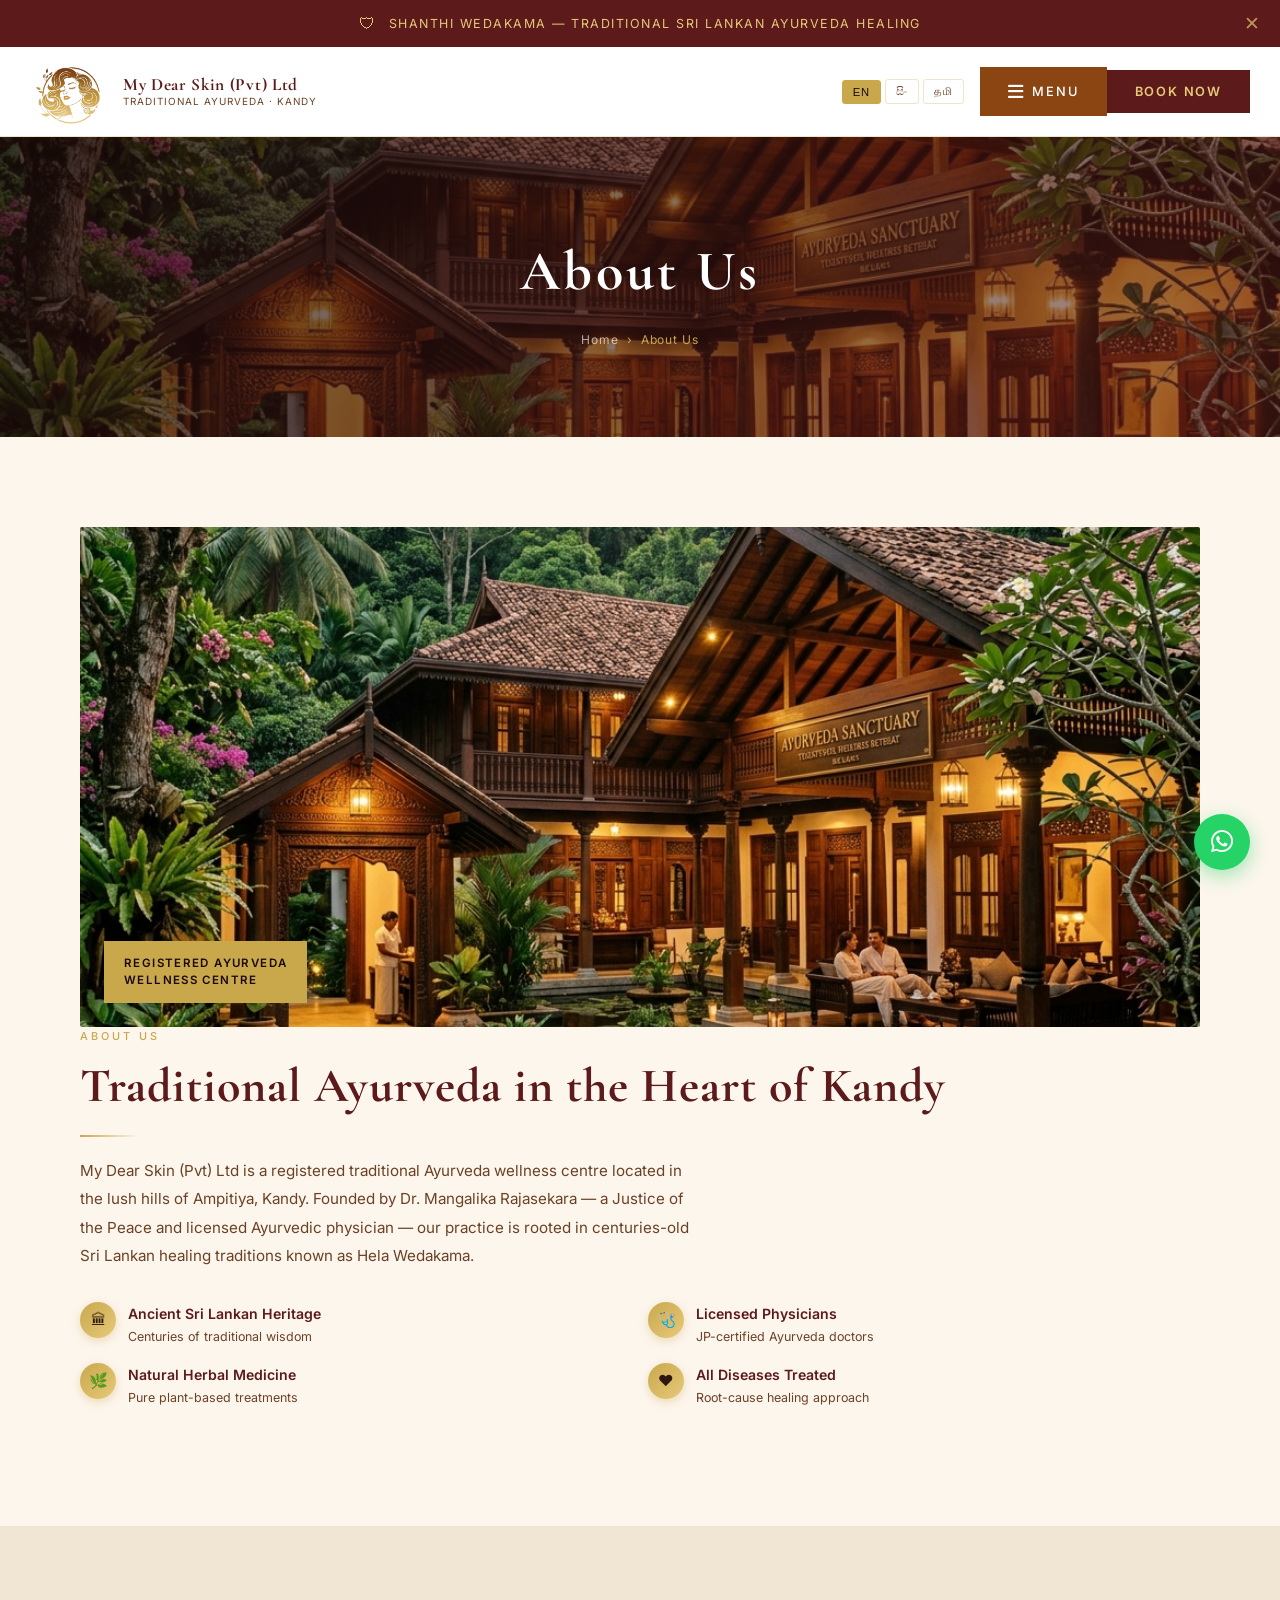
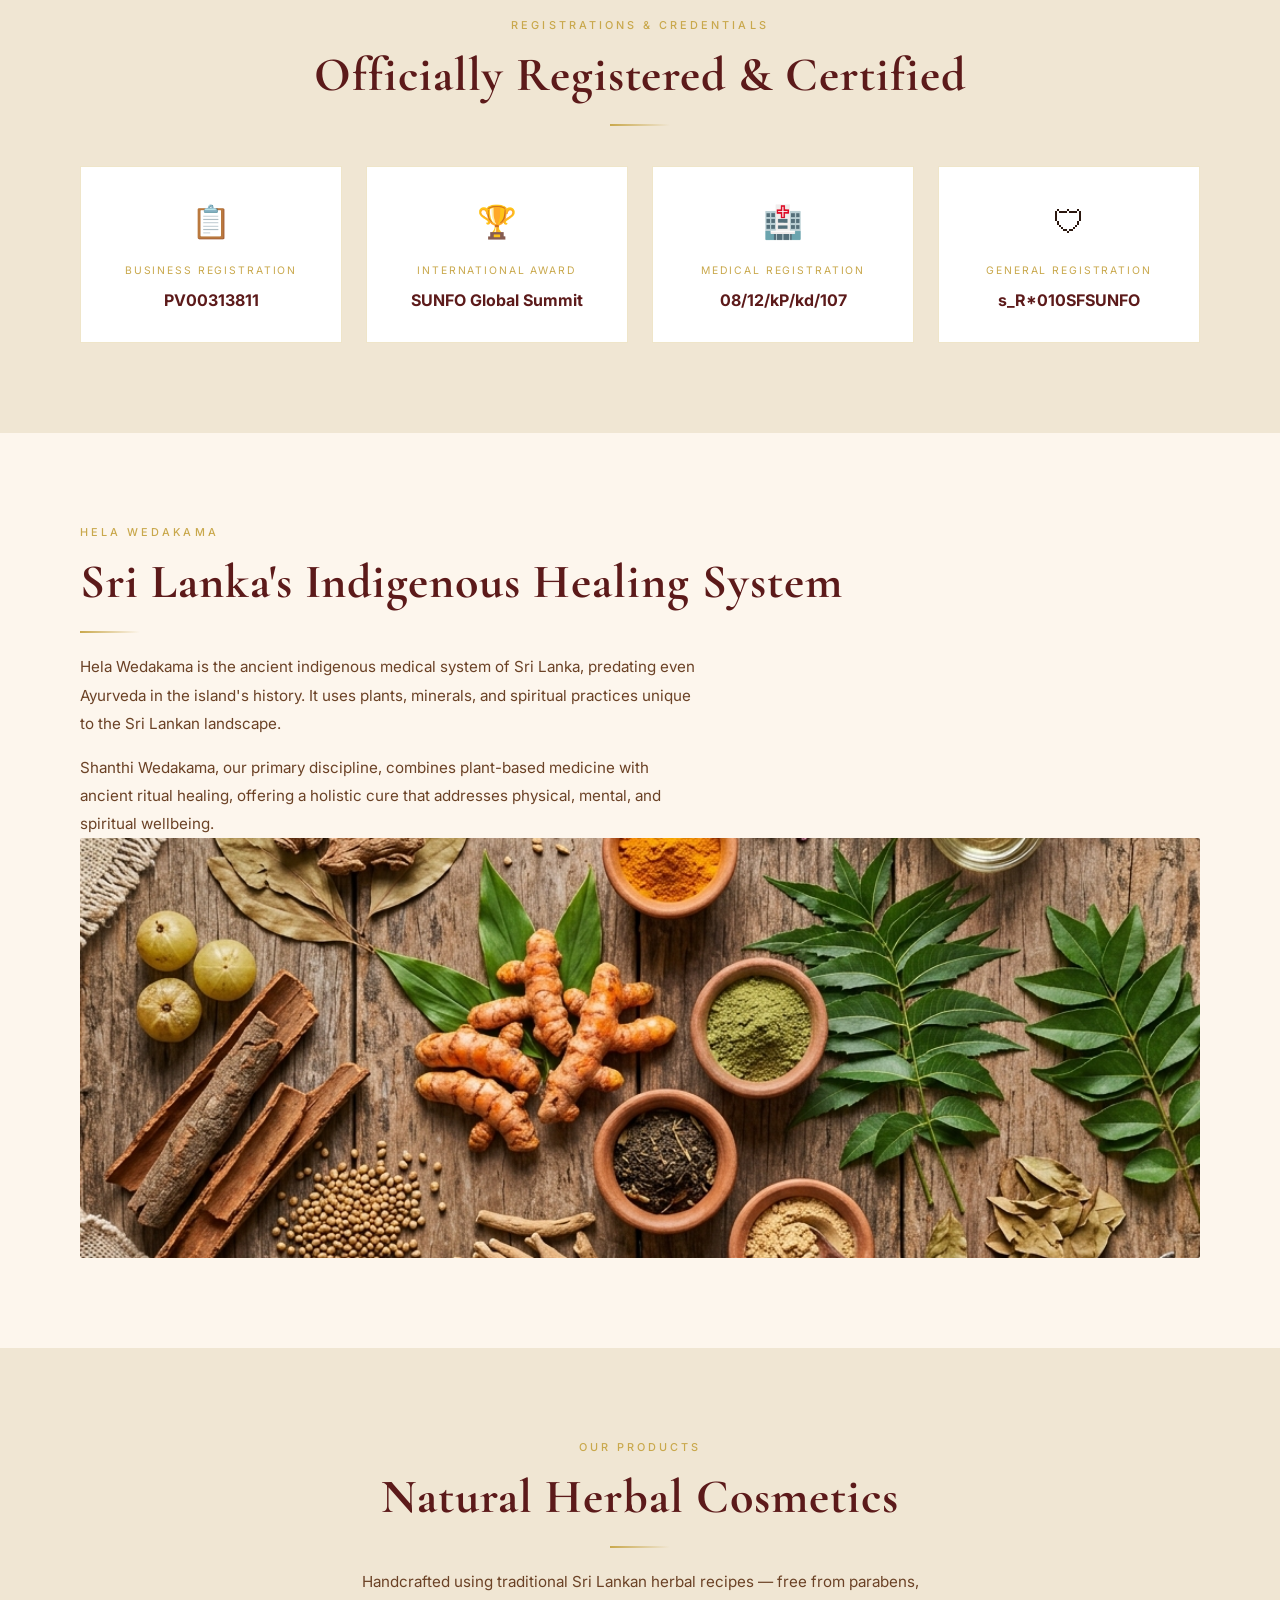
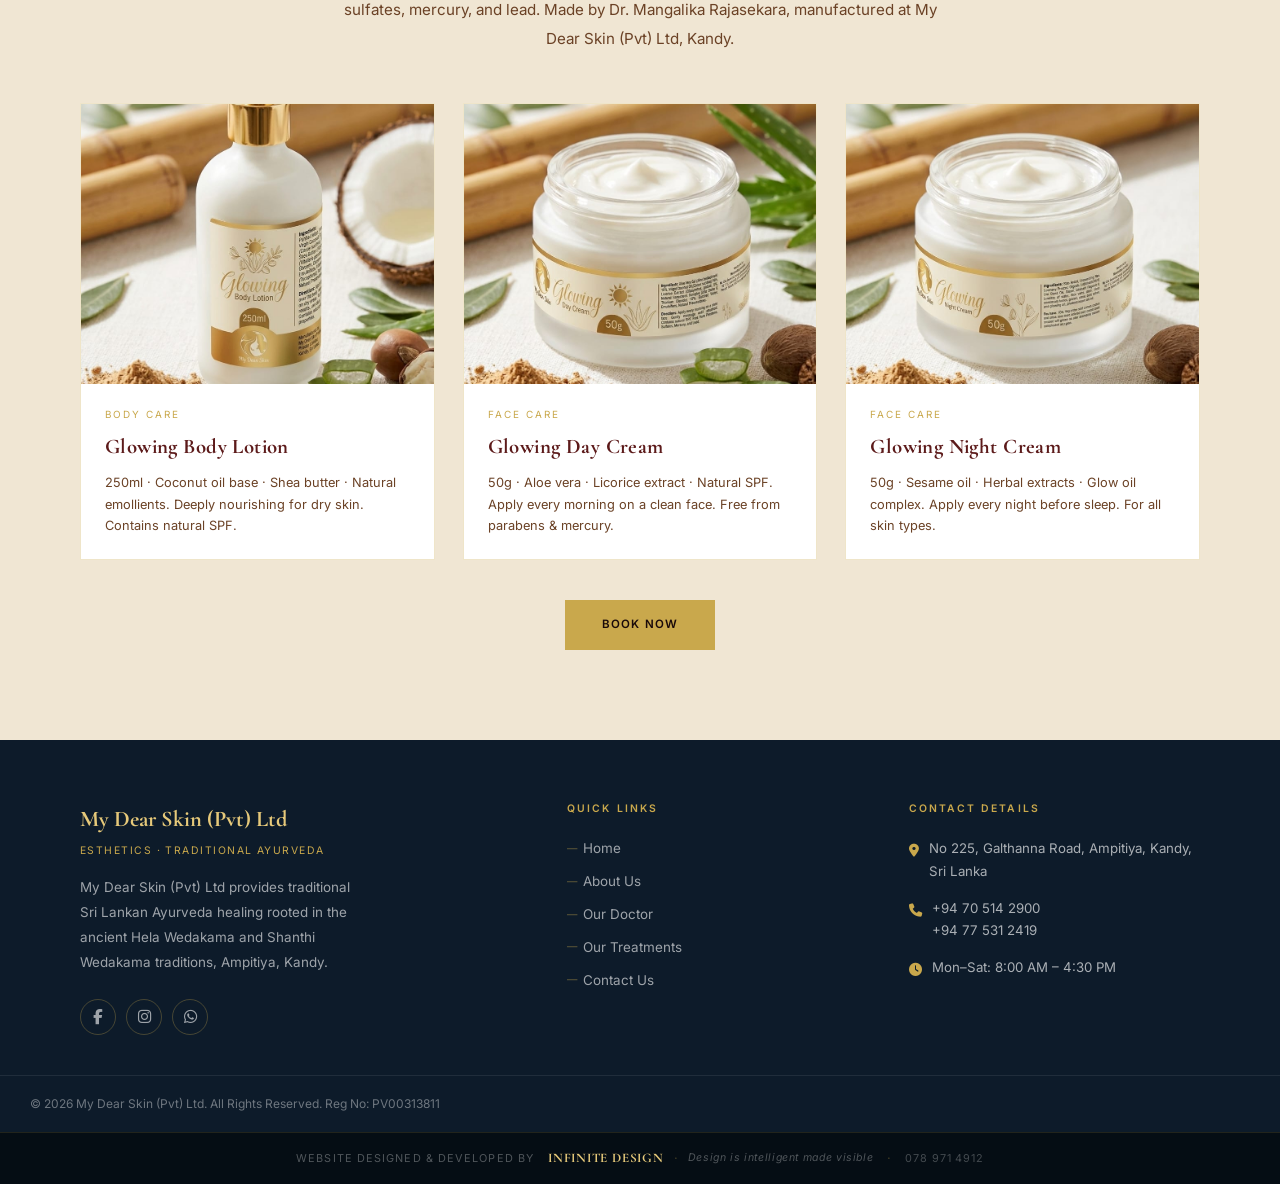
==== commit fb116d27: "up" ====
--- a/about.html
+++ b/about.html
@@ -60,7 +60,7 @@
 
 <!-- Page Hero -->
 <div class="page-hero">
-  <div class="page-hero-bg" style="background-image:url('images/clinic_signboard.jpg');background-position:center center;"></div>
+  <div class="page-hero-bg" style="background-image:url('images/clinic_signboard.png');background-position:center center;"></div>
   <div class="page-hero-overlay"></div>
   <div class="page-hero-content">
     <h1 class="page-hero-title" data-i18n="nav-about">About Us</h1>
@@ -73,7 +73,7 @@
   <div class="container">
     <div class="about-grid">
       <div class="about-img-wrap reveal">
-        <img src="images/clinic_signboard.jpg" alt="My Dear Skin Clinic — Ampitiya Kandy" style="height:500px;object-fit:cover;object-position:center;">
+        <img src="images/clinic_signboard.png" alt="My Dear Skin Clinic - Ampitiya Kandy" style="height:500px;object-fit:cover;object-position:center;">
         <div class="about-img-badge" data-i18n="about-badge">Registered Ayurveda<br>Wellness Centre</div>
       </div>
       <div class="about-text">
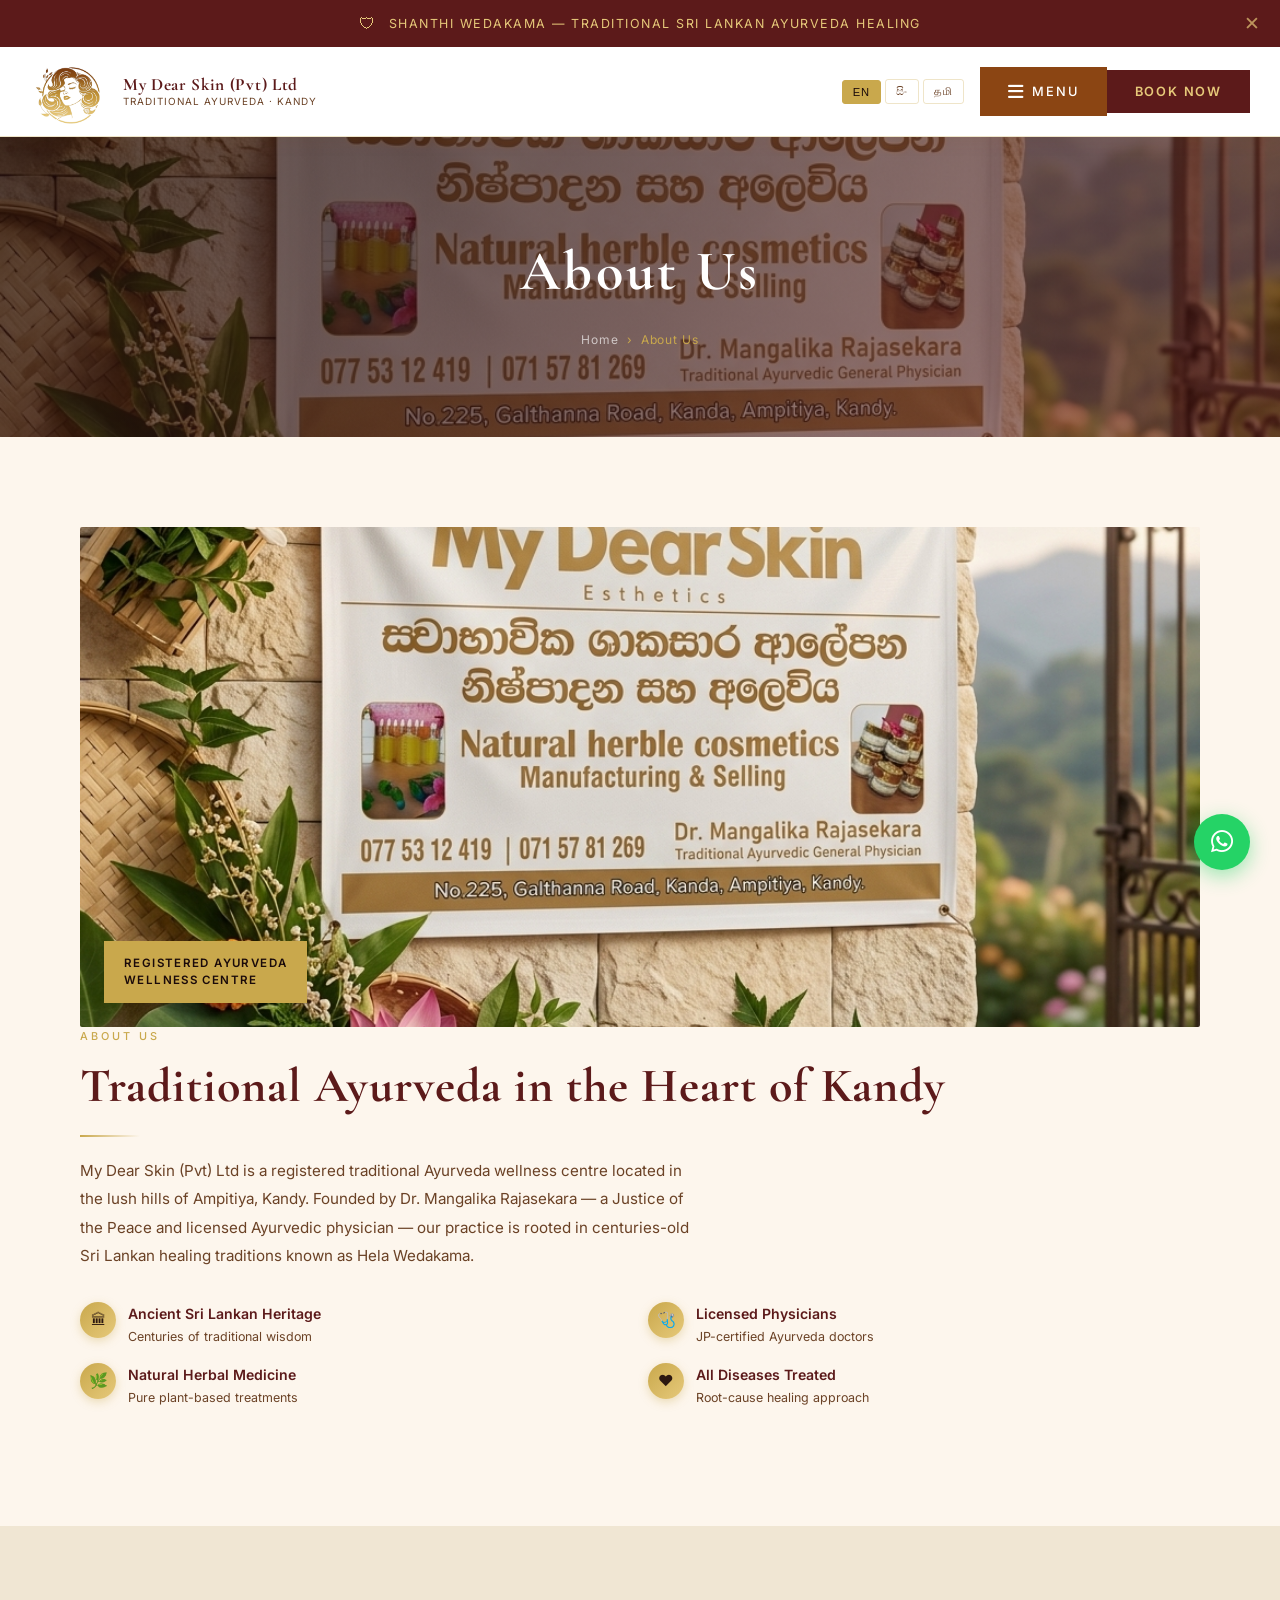
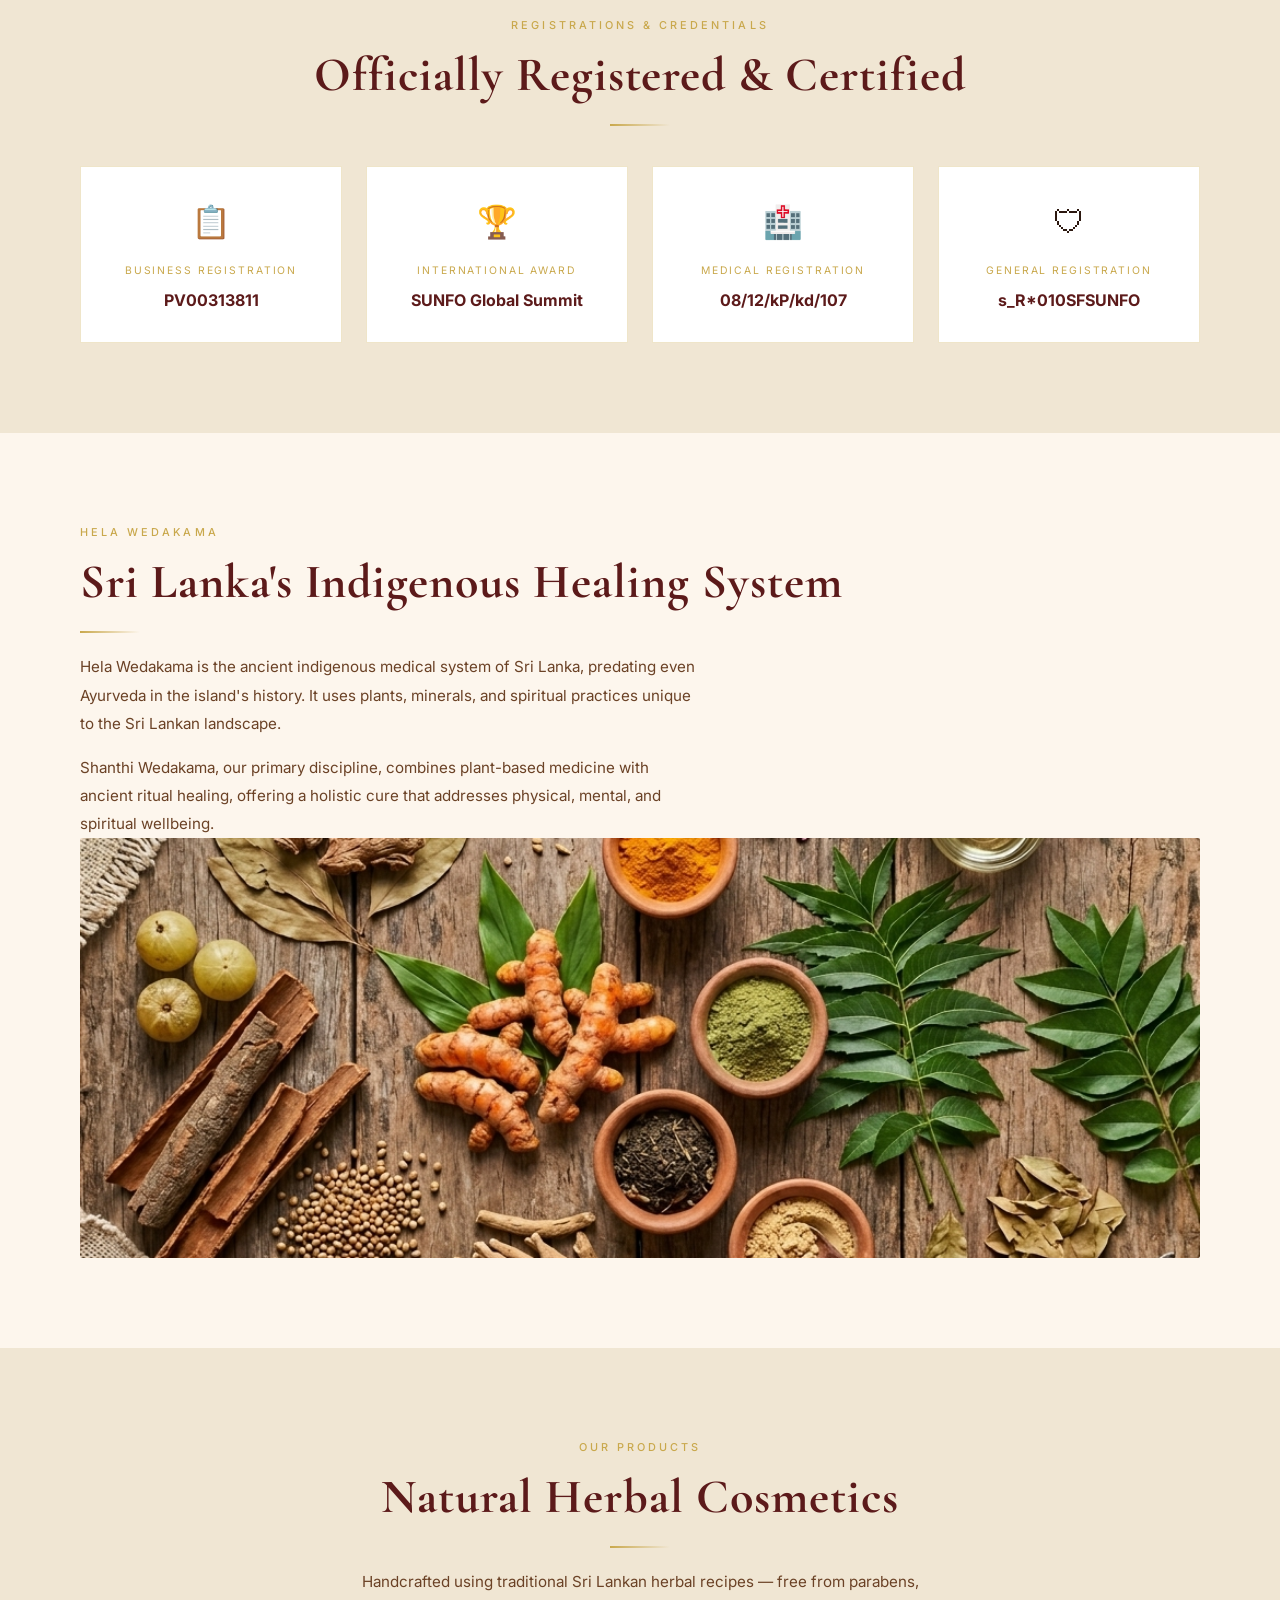
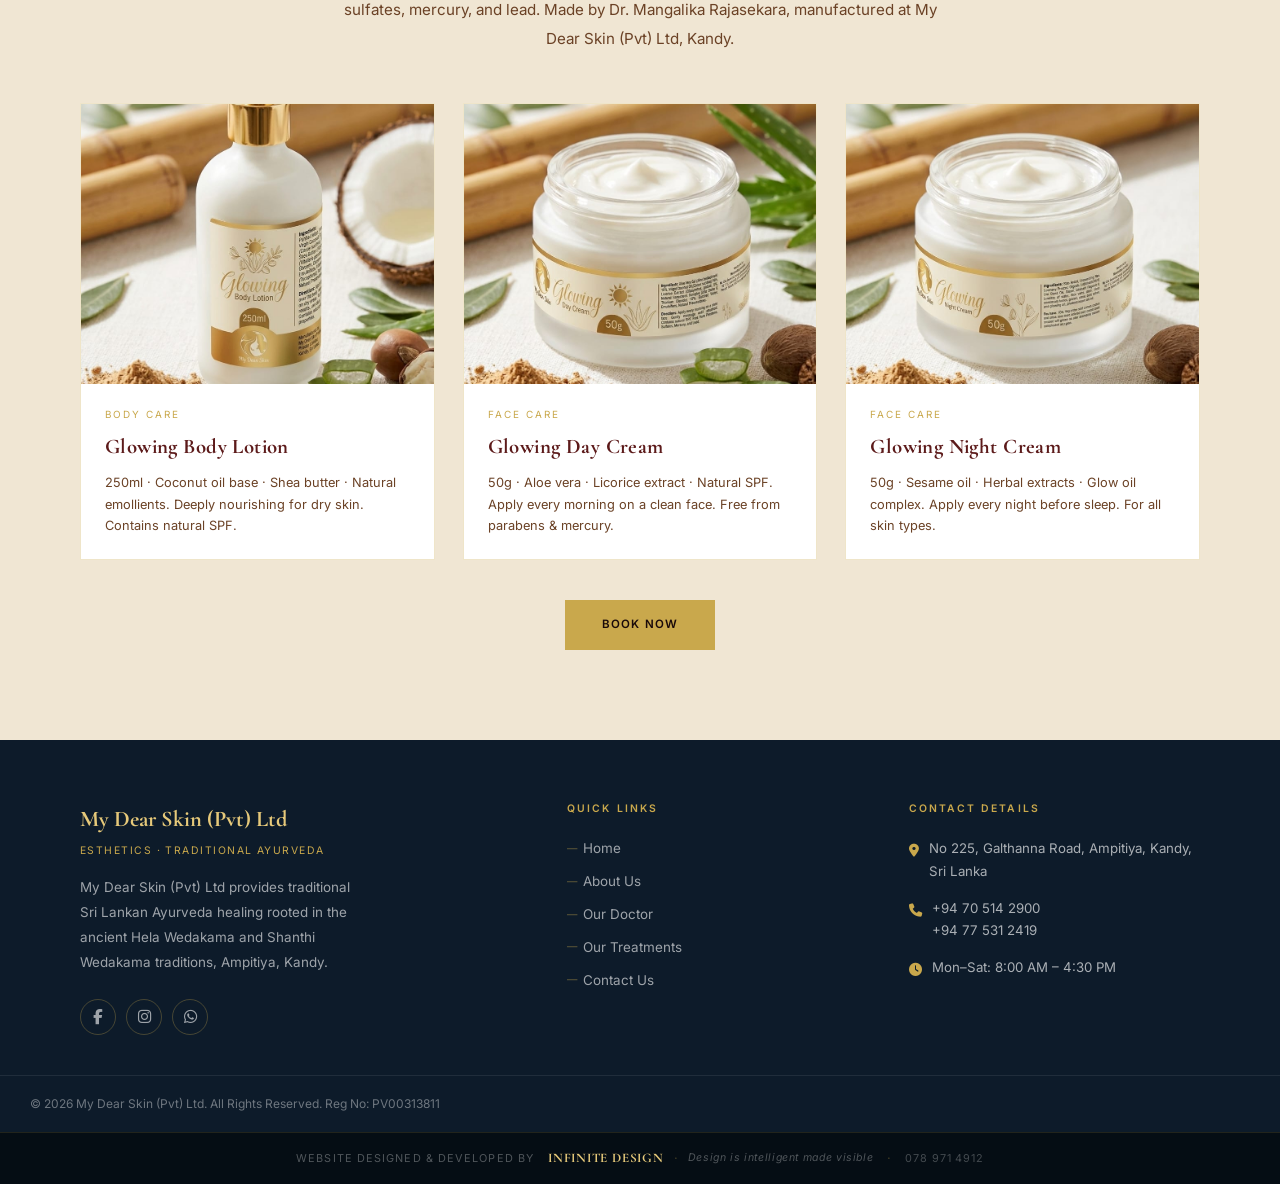
==== commit 54568b1b: "up" ====
--- a/about.html
+++ b/about.html
@@ -60,7 +60,7 @@
 
 <!-- Page Hero -->
 <div class="page-hero">
-  <div class="page-hero-bg" style="background-image:url('images/clinic_signboard.png');background-position:center center;"></div>
+  <div class="page-hero-bg" style="background-image:url('images/clinic_signboard_enhanced.png');background-position:center center;"></div>
   <div class="page-hero-overlay"></div>
   <div class="page-hero-content">
     <h1 class="page-hero-title" data-i18n="nav-about">About Us</h1>
@@ -73,7 +73,7 @@
   <div class="container">
     <div class="about-grid">
       <div class="about-img-wrap reveal">
-        <img src="images/clinic_signboard.png" alt="My Dear Skin Clinic - Ampitiya Kandy" style="height:500px;object-fit:cover;object-position:center;">
+        <img src="images/clinic_signboard_enhanced.png" alt="My Dear Skin Clinic - Ampitiya Kandy" style="height:500px;object-fit:cover;object-position:center;">
         <div class="about-img-badge" data-i18n="about-badge">Registered Ayurveda<br>Wellness Centre</div>
       </div>
       <div class="about-text">
@@ -147,7 +147,7 @@
         <p class="section-desc">Shanthi Wedakama, our primary discipline, combines plant-based medicine with ancient ritual healing, offering a holistic cure that addresses physical, mental, and spiritual wellbeing.</p>
       </div>
       <div class="about-img-wrap reveal">
-        <img src="images/ayurveda_herbs.png" alt="Traditional Sri Lankan herbal medicine" style="height:420px;object-fit:cover;">
+        <img src="images/ayurveda_herbs_enhanced.png" alt="Traditional Sri Lankan herbal medicine" style="height:420px;object-fit:cover;">
       </div>
     </div>
   </div>
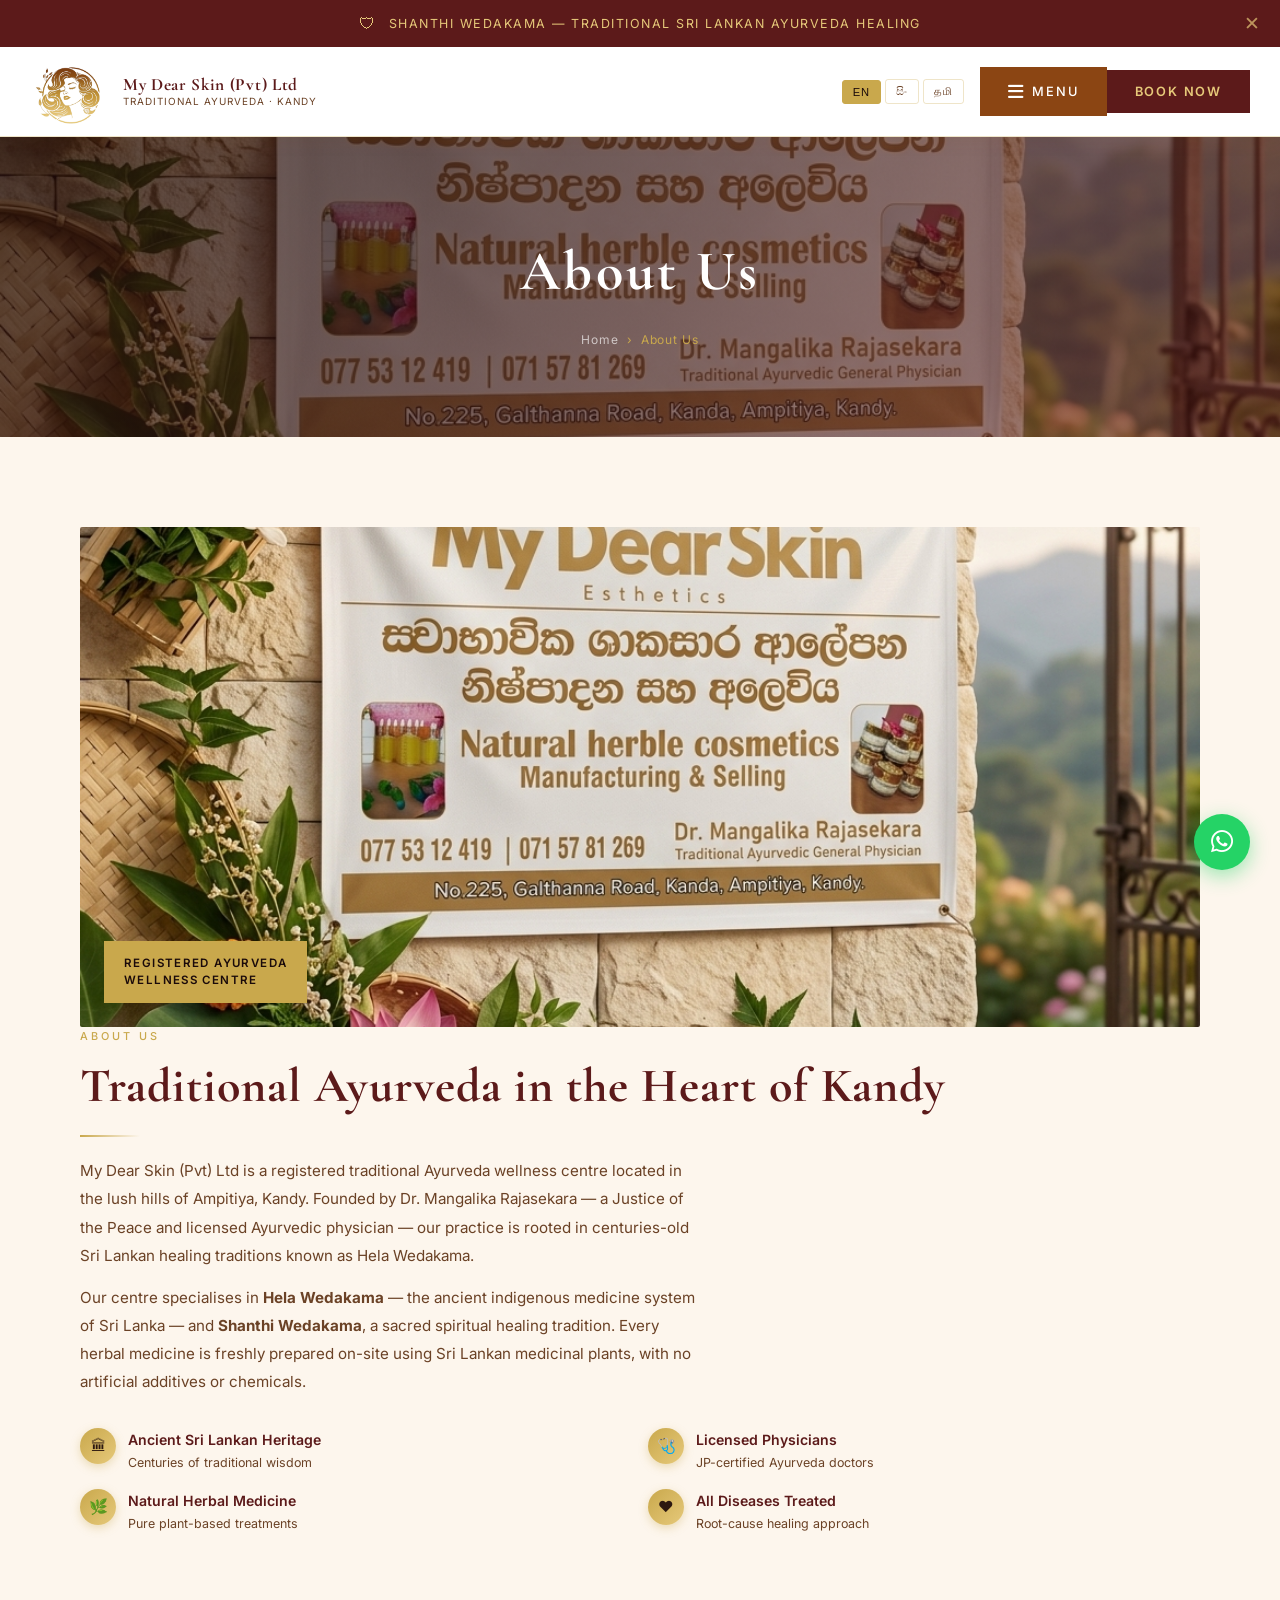
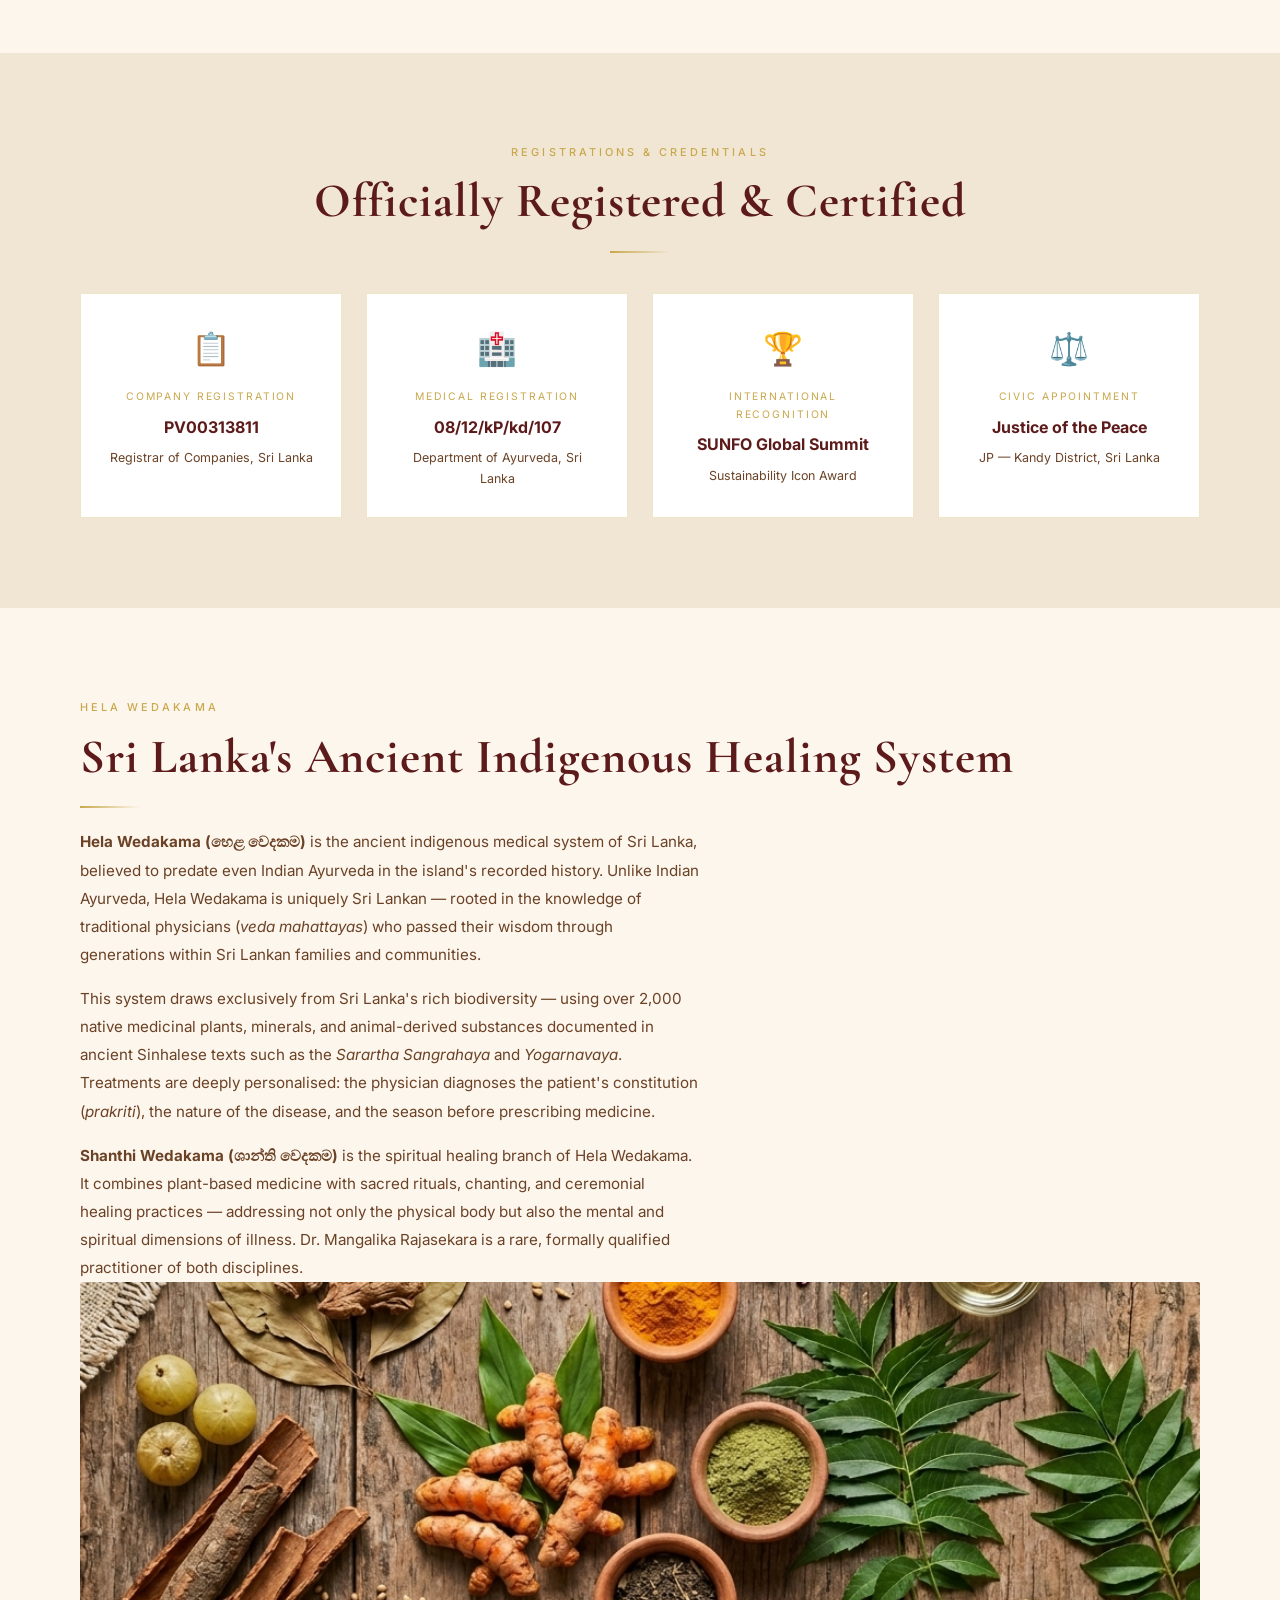
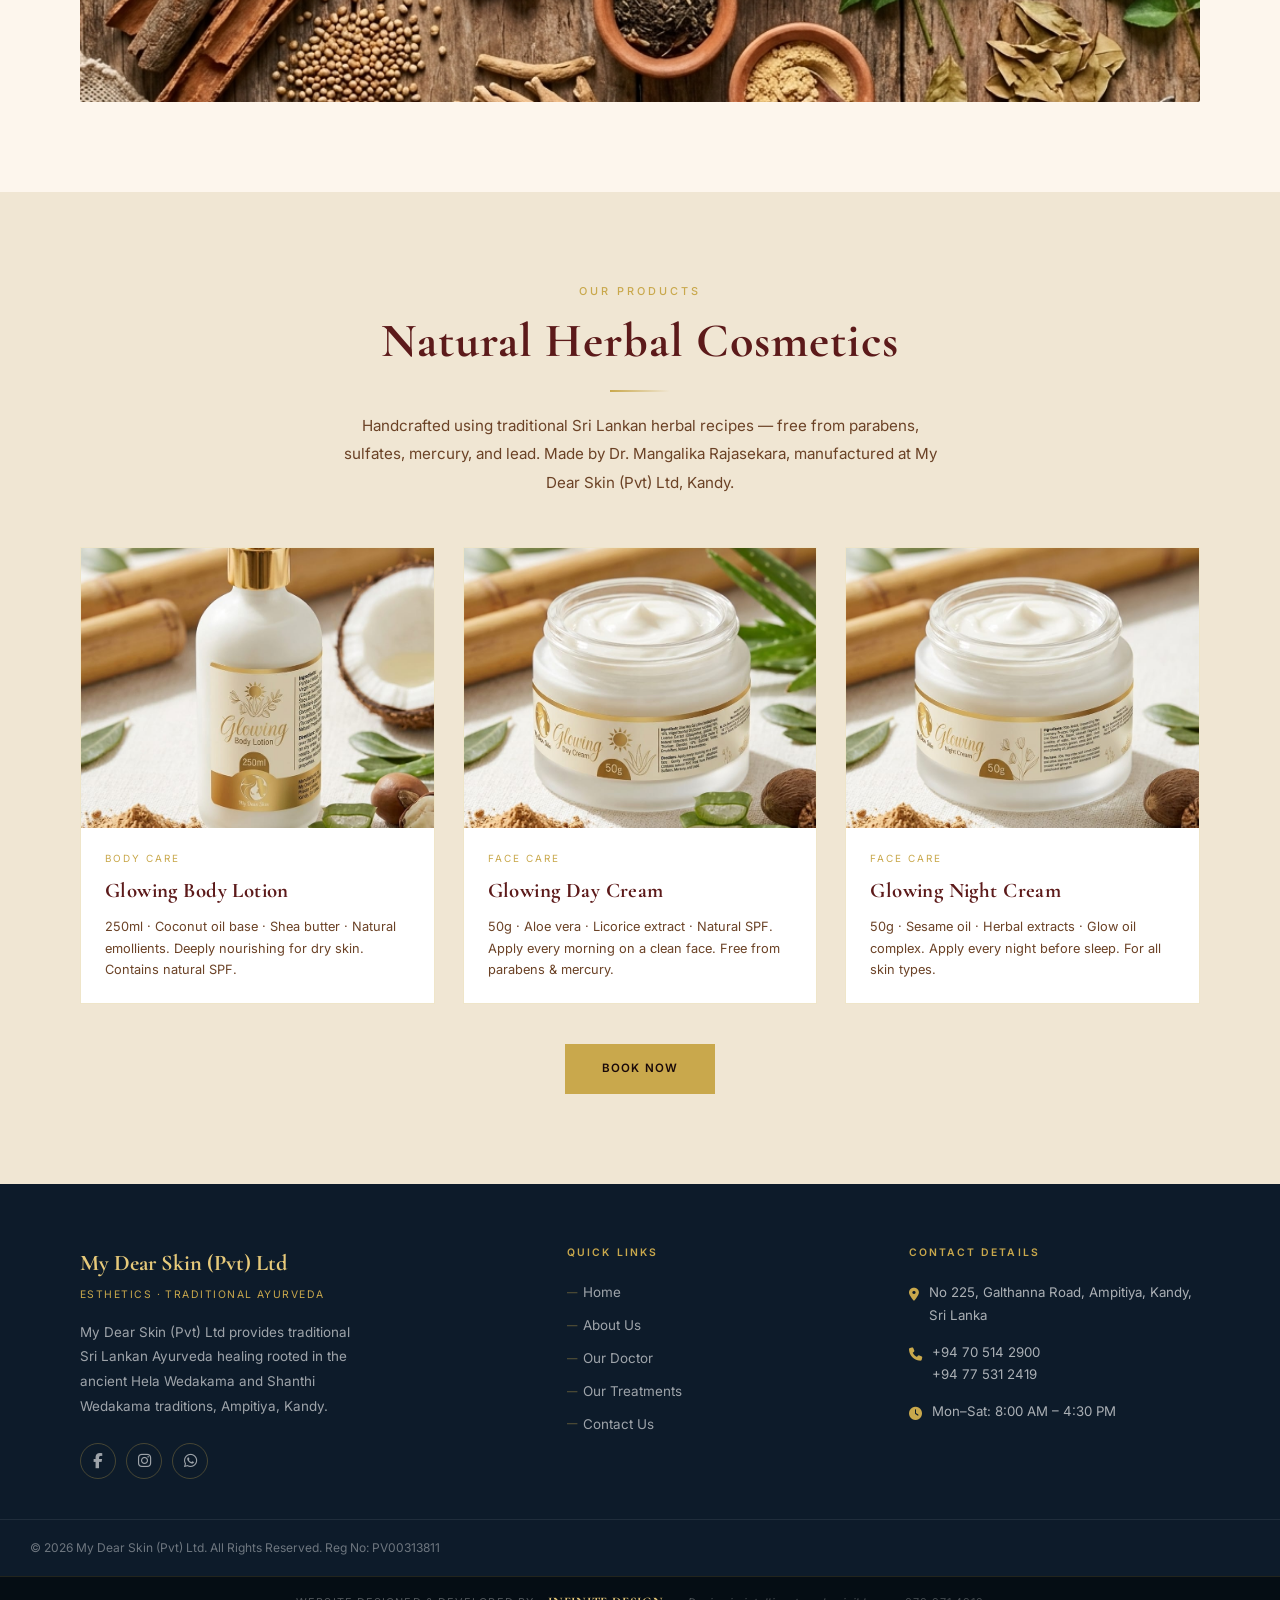
==== commit d8e2f175: "up" ====
--- a/about.html
+++ b/about.html
@@ -78,9 +78,10 @@
       </div>
       <div class="about-text">
         <p class="section-eyebrow" data-i18n="about-eyebrow">About Us</p>
-        <h2 class="section-title" data-i18n="about-title">Traditional Ayurveda in the Heart of Kandy</h2>
+        <h2 class="section-title" data-i18n="about-title">Traditional Hela Wedakama in the Heart of Kandy</h2>
         <div class="divider left"></div>
-        <p class="section-desc" data-i18n="about-desc">My Dear Skin (Pvt) Ltd is a registered traditional Ayurveda wellness centre located in the lush hills of Ampitiya, Kandy.</p>
+        <p class="section-desc" data-i18n="about-desc">My Dear Skin (Pvt) Ltd is a government-registered traditional Ayurveda and Hela Wedakama wellness centre nestled in the serene hills of Ampitiya, Kandy, Sri Lanka. Founded and led by <strong>Dr. Mangalika Rajasekara</strong>, a licensed practitioner registered under the Department of Ayurveda, Sri Lanka, we have been serving patients from across the country and internationally for over two decades.</p>
+        <p class="section-desc" style="margin-top:14px;">Our centre specialises in <strong>Hela Wedakama</strong> — the ancient indigenous medicine system of Sri Lanka — and <strong>Shanthi Wedakama</strong>, a sacred spiritual healing tradition. Every herbal medicine is freshly prepared on-site using Sri Lankan medicinal plants, with no artificial additives or chemicals.</p>
         <div class="about-highlights" style="margin-top:32px;">
           <div class="highlight-item reveal reveal-delay-1">
             <div class="highlight-icon">🏛</div>
@@ -113,23 +114,27 @@
     <div style="display:grid;grid-template-columns:repeat(auto-fit,minmax(220px,1fr));gap:24px;margin-top:40px;">
       <div style="background:var(--white);padding:28px;border:1px solid var(--border);text-align:center;" class="reveal reveal-delay-1">
         <div style="font-size:2rem;margin-bottom:12px;">📋</div>
-        <div style="font-size:0.65rem;letter-spacing:0.18em;text-transform:uppercase;color:var(--gold);margin-bottom:8px;">Business Registration</div>
+        <div style="font-size:0.65rem;letter-spacing:0.18em;text-transform:uppercase;color:var(--gold);margin-bottom:8px;">Company Registration</div>
         <div style="font-weight:700;color:var(--maroon);">PV00313811</div>
+        <div style="font-size:0.78rem;color:var(--text-mid);margin-top:6px;">Registrar of Companies, Sri Lanka</div>
       </div>
       <div style="background:var(--white);padding:28px;border:1px solid var(--border);text-align:center;" class="reveal reveal-delay-2">
-        <div style="font-size:2rem;margin-bottom:12px;">🏆</div>
-        <div style="font-size:0.65rem;letter-spacing:0.18em;text-transform:uppercase;color:var(--gold);margin-bottom:8px;">International Award</div>
-        <div style="font-weight:700;color:var(--maroon);">SUNFO Global Summit</div>
-      </div>
-      <div style="background:var(--white);padding:28px;border:1px solid var(--border);text-align:center;" class="reveal reveal-delay-3">
         <div style="font-size:2rem;margin-bottom:12px;">🏥</div>
         <div style="font-size:0.65rem;letter-spacing:0.18em;text-transform:uppercase;color:var(--gold);margin-bottom:8px;">Medical Registration</div>
         <div style="font-weight:700;color:var(--maroon);">08/12/kP/kd/107</div>
+        <div style="font-size:0.78rem;color:var(--text-mid);margin-top:6px;">Department of Ayurveda, Sri Lanka</div>
+      </div>
+      <div style="background:var(--white);padding:28px;border:1px solid var(--border);text-align:center;" class="reveal reveal-delay-3">
+        <div style="font-size:2rem;margin-bottom:12px;">🏆</div>
+        <div style="font-size:0.65rem;letter-spacing:0.18em;text-transform:uppercase;color:var(--gold);margin-bottom:8px;">International Recognition</div>
+        <div style="font-weight:700;color:var(--maroon);">SUNFO Global Summit</div>
+        <div style="font-size:0.78rem;color:var(--text-mid);margin-top:6px;">Sustainability Icon Award</div>
       </div>
       <div style="background:var(--white);padding:28px;border:1px solid var(--border);text-align:center;" class="reveal reveal-delay-4">
-        <div style="font-size:2rem;margin-bottom:12px;">🛡</div>
-        <div style="font-size:0.65rem;letter-spacing:0.18em;text-transform:uppercase;color:var(--gold);margin-bottom:8px;">General Registration</div>
-        <div style="font-weight:700;color:var(--maroon);">s_R*010SFSUNFO</div>
+        <div style="font-size:2rem;margin-bottom:12px;">⚖️</div>
+        <div style="font-size:0.65rem;letter-spacing:0.18em;text-transform:uppercase;color:var(--gold);margin-bottom:8px;">Civic Appointment</div>
+        <div style="font-weight:700;color:var(--maroon);">Justice of the Peace</div>
+        <div style="font-size:0.78rem;color:var(--text-mid);margin-top:6px;">JP — Kandy District, Sri Lanka</div>
       </div>
     </div>
   </div>
@@ -141,10 +146,11 @@
     <div class="about-grid">
       <div class="about-text">
         <p class="section-eyebrow">Hela Wedakama</p>
-        <h2 class="section-title" style="color:var(--maroon)">Sri Lanka's Indigenous Healing System</h2>
+        <h2 class="section-title" style="color:var(--maroon)">Sri Lanka's Ancient Indigenous Healing System</h2>
         <div class="divider left"></div>
-        <p class="section-desc" style="margin-bottom:16px;">Hela Wedakama is the ancient indigenous medical system of Sri Lanka, predating even Ayurveda in the island's history. It uses plants, minerals, and spiritual practices unique to the Sri Lankan landscape.</p>
-        <p class="section-desc">Shanthi Wedakama, our primary discipline, combines plant-based medicine with ancient ritual healing, offering a holistic cure that addresses physical, mental, and spiritual wellbeing.</p>
+        <p class="section-desc" style="margin-bottom:16px;"><strong>Hela Wedakama (හෙළ වෙදකම)</strong> is the ancient indigenous medical system of Sri Lanka, believed to predate even Indian Ayurveda in the island's recorded history. Unlike Indian Ayurveda, Hela Wedakama is uniquely Sri Lankan — rooted in the knowledge of traditional physicians (<em>veda mahattayas</em>) who passed their wisdom through generations within Sri Lankan families and communities.</p>
+        <p class="section-desc" style="margin-bottom:16px;">This system draws exclusively from Sri Lanka's rich biodiversity — using over 2,000 native medicinal plants, minerals, and animal-derived substances documented in ancient Sinhalese texts such as the <em>Sarartha Sangrahaya</em> and <em>Yogarnavaya</em>. Treatments are deeply personalised: the physician diagnoses the patient's constitution (<em>prakriti</em>), the nature of the disease, and the season before prescribing medicine.</p>
+        <p class="section-desc"><strong>Shanthi Wedakama (ශාන්ති වෙදකම)</strong> is the spiritual healing branch of Hela Wedakama. It combines plant-based medicine with sacred rituals, chanting, and ceremonial healing practices — addressing not only the physical body but also the mental and spiritual dimensions of illness. Dr. Mangalika Rajasekara is a rare, formally qualified practitioner of both disciplines.</p>
       </div>
       <div class="about-img-wrap reveal">
         <img src="images/ayurveda_herbs_enhanced.png" alt="Traditional Sri Lankan herbal medicine" style="height:420px;object-fit:cover;">
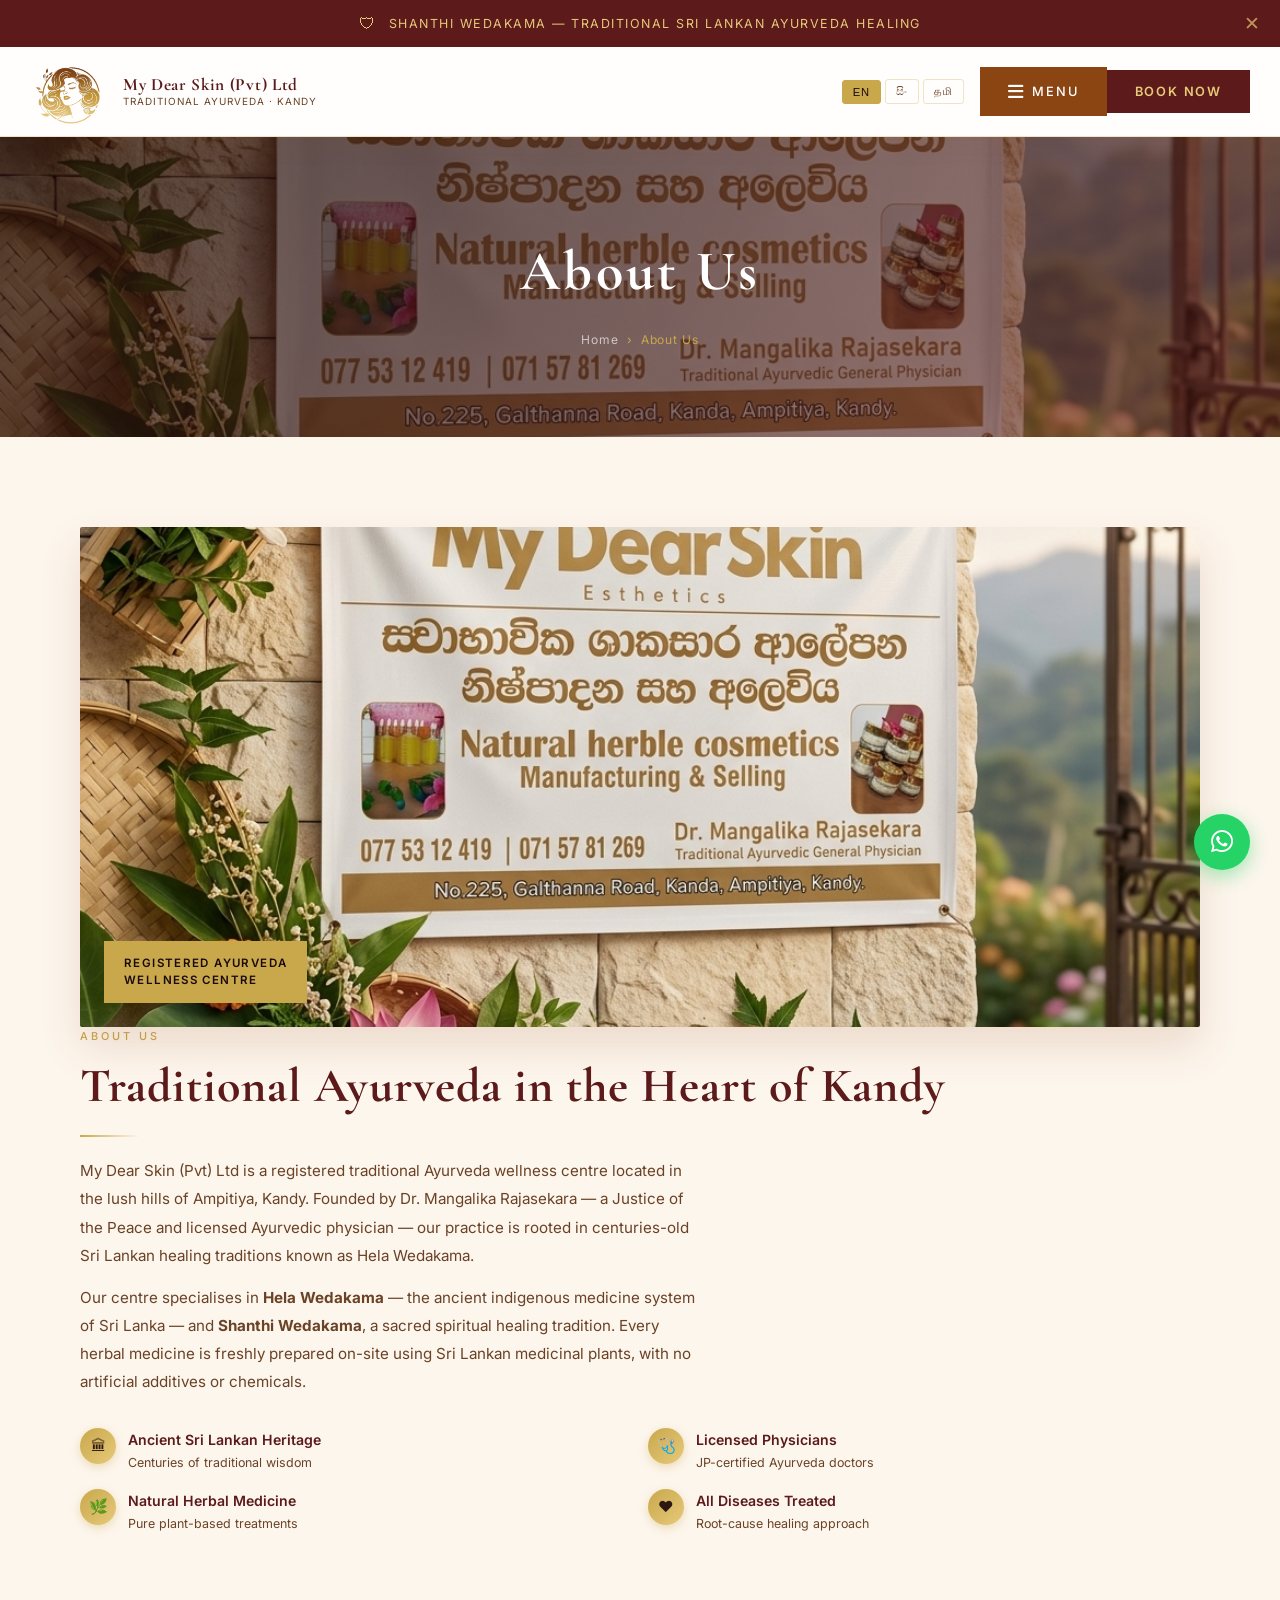
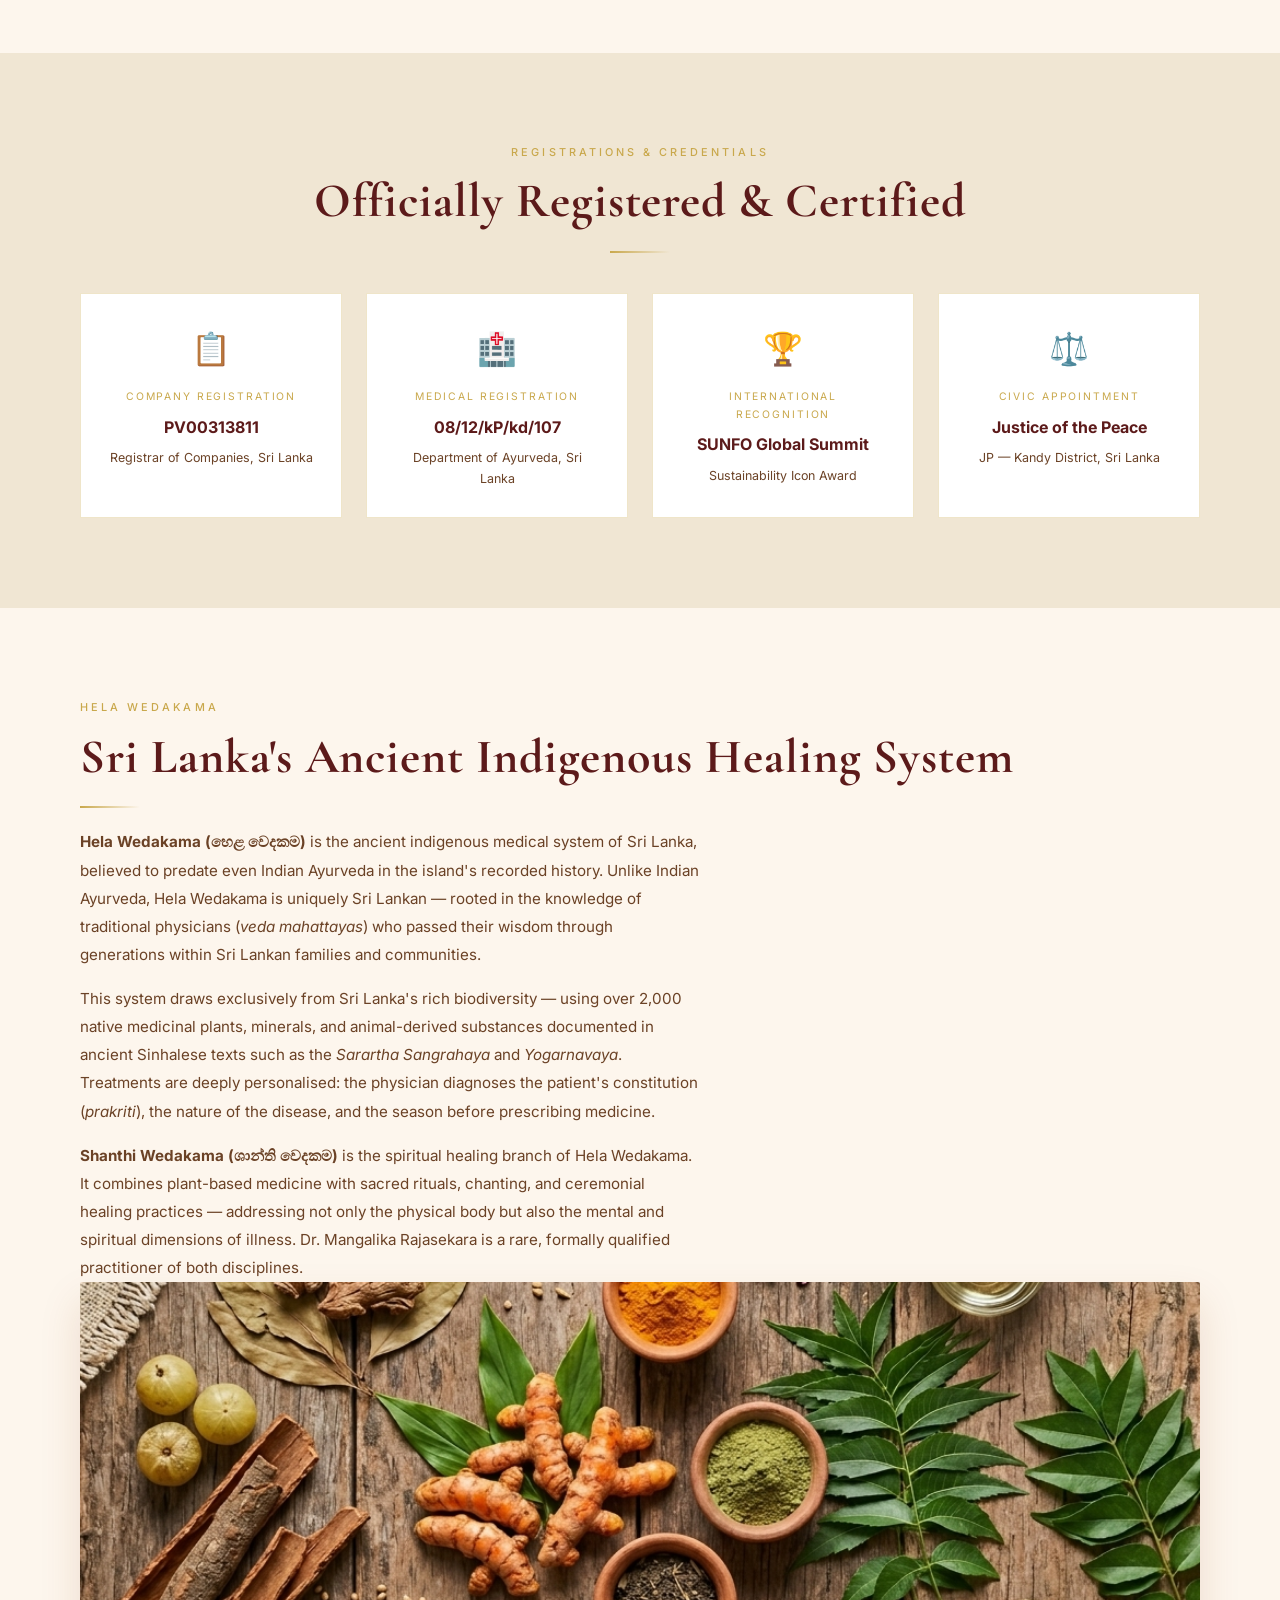
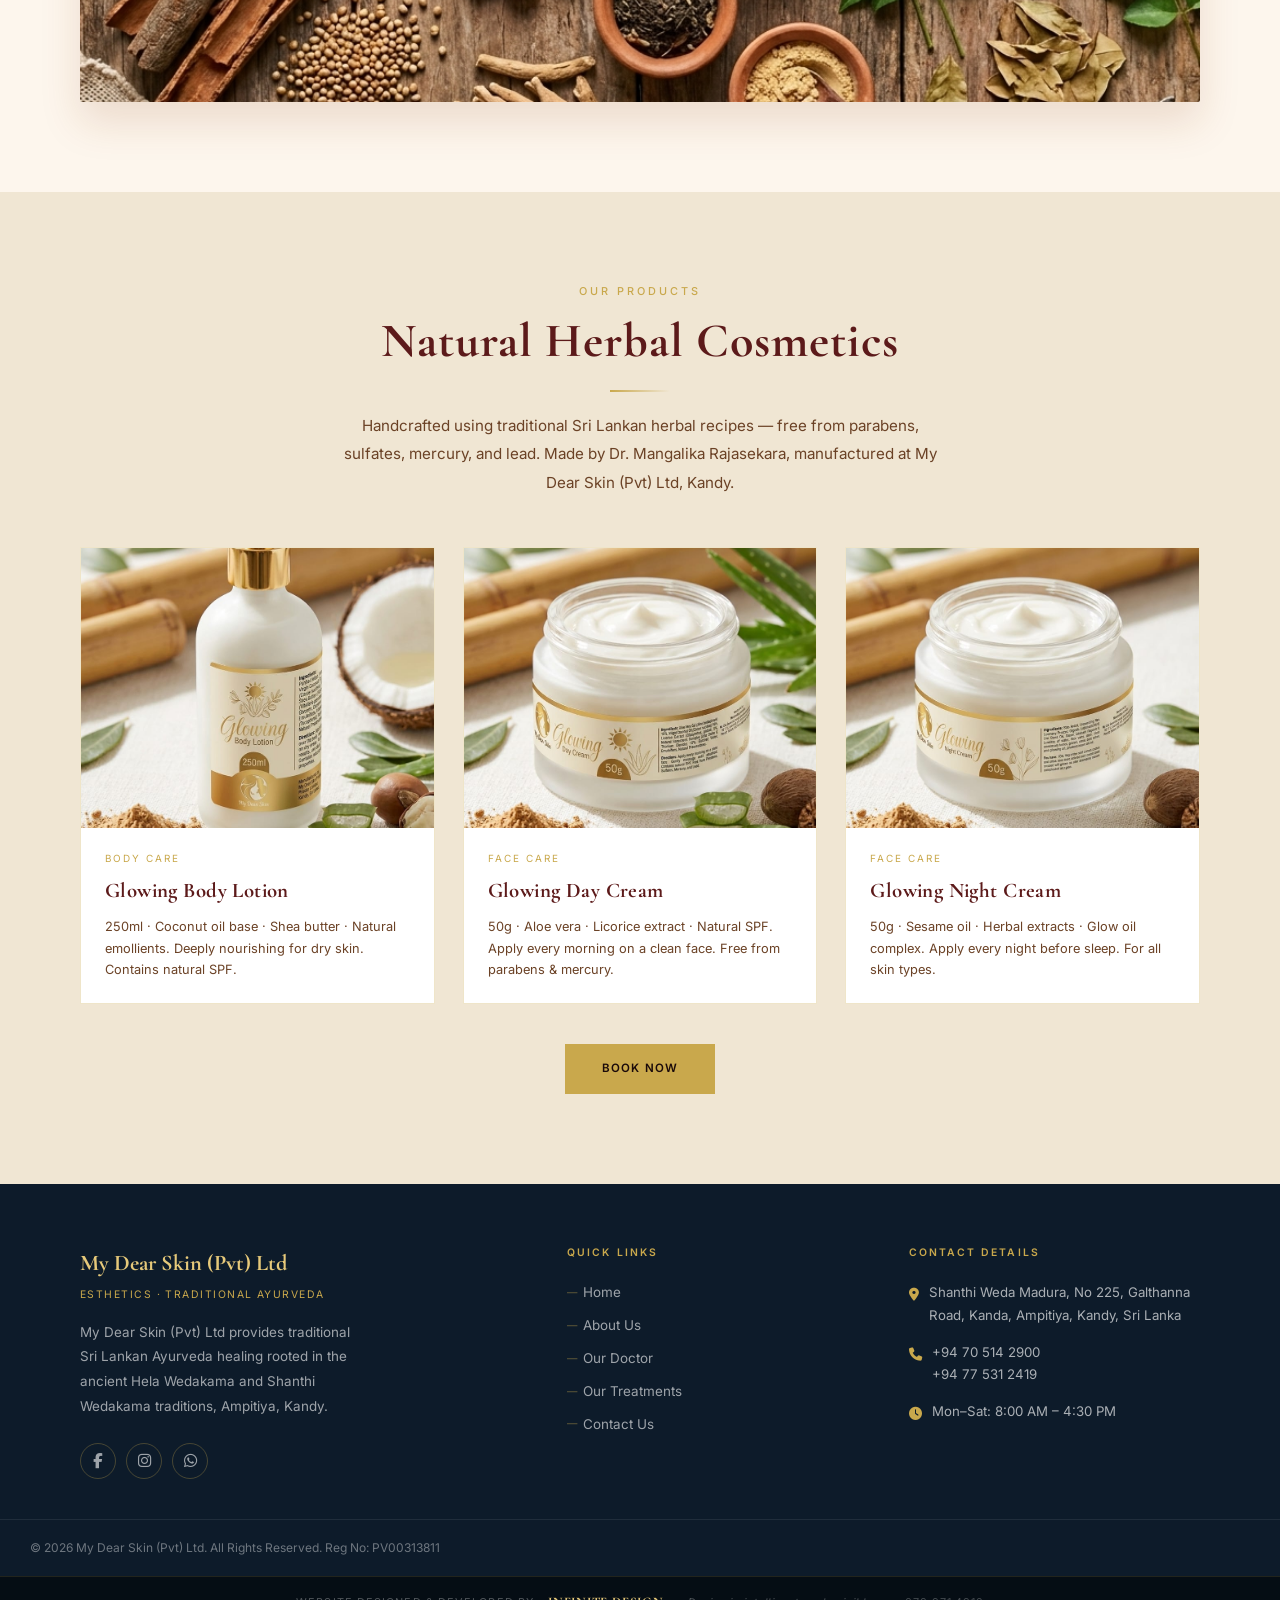
==== commit 386dec4a: "y" ====
--- a/about.html
+++ b/about.html
@@ -224,7 +224,7 @@
     </div>
     <div>
       <p class="footer-col-title" data-i18n="footer-contact-title">Contact Details</p>
-      <div class="footer-contact-item"><span class="fci-icon"><i class="fa-solid fa-location-dot"></i></span><span>No 225, Galthanna Road, Ampitiya, Kandy, Sri Lanka</span></div>
+      <div class="footer-contact-item"><span class="fci-icon"><i class="fa-solid fa-location-dot"></i></span><span data-i18n="ci1-value">Shanthi Weda Madura, No 225, Galthanna Road, Kanda, Ampitiya, Kandy, Sri Lanka</span></div>
       <div class="footer-contact-item"><span class="fci-icon"><i class="fa-solid fa-phone"></i></span><span>+94 70 514 2900<br>+94 77 531 2419</span></div>
       <div class="footer-contact-item"><span class="fci-icon"><i class="fa-solid fa-clock"></i></span><span>Mon–Sat: 8:00 AM – 4:30 PM</span></div>
     </div>
--- a/css/style.css
+++ b/css/style.css
@@ -84,15 +84,18 @@
   display: flex;
   align-items: center;
   justify-content: space-between;
-  background: var(--white);
+  background: rgba(255, 255, 255, 0.85);
+  backdrop-filter: blur(12px);
+  -webkit-backdrop-filter: blur(12px);
   padding: 12px 30px;
-  border-bottom: 1px solid var(--border);
-  box-shadow: 0 2px 20px rgba(139,69,19,0.08);
+  border-bottom: 1px solid rgba(201, 168, 76, 0.3);
+  box-shadow: 0 4px 30px rgba(139,69,19,0.08);
   transition: var(--transition);
 }
 #site-header.scrolled {
   padding: 8px 30px;
-  box-shadow: 0 4px 30px rgba(139,69,19,0.18);
+  background: rgba(255, 255, 255, 0.95);
+  box-shadow: 0 8px 30px rgba(139,69,19,0.15);
 }
 
 /* Logo */
@@ -214,11 +217,14 @@
   position: absolute;
   top: 0; left: 0; bottom: 0;
   width: 360px;
-  background: var(--white);
+  background: rgba(255, 255, 255, 0.95);
+  backdrop-filter: blur(16px);
+  -webkit-backdrop-filter: blur(16px);
   transform: translateX(-100%);
   transition: transform 0.45s cubic-bezier(0.4,0,0.2,1);
   overflow-y: auto;
   padding: 0 0 40px;
+  border-right: 1px solid rgba(201, 168, 76, 0.2);
 }
 #nav-overlay.open #nav-panel { transform: translateX(0); }
 
@@ -284,6 +290,19 @@
   overflow: hidden;
   display: flex; align-items: center; justify-content: center;
 }
+#hero::before {
+  content: '';
+  position: absolute; inset: 0; z-index: 1;
+  background-image: 
+    radial-gradient(circle at 20% 30%, rgba(201, 168, 76, 0.15) 0%, transparent 8%),
+    radial-gradient(circle at 80% 60%, rgba(201, 168, 76, 0.1) 0%, transparent 6%),
+    radial-gradient(circle at 40% 80%, rgba(201, 168, 76, 0.12) 0%, transparent 5%);
+  animation: particlesFloat 15s infinite alternate linear;
+}
+@keyframes particlesFloat {
+  0% { transform: translateY(0) scale(1); }
+  100% { transform: translateY(-40px) scale(1.1); }
+}
 .hero-bg {
   position: absolute; inset: 0;
   background-image: url('../images/hero_bg.png');
@@ -306,6 +325,18 @@
   text-align: center; color: var(--white);
   padding: 0 20px;
   animation: fadeUp 1.2s ease both;
+  width: 100%;
+}
+.hero-glass-panel {
+  background: rgba(26, 10, 10, 0.35);
+  backdrop-filter: blur(12px);
+  -webkit-backdrop-filter: blur(12px);
+  border: 1px solid rgba(255, 255, 255, 0.15);
+  border-radius: 16px;
+  padding: 50px 40px;
+  max-width: 800px;
+  margin: 0 auto;
+  box-shadow: 0 15px 40px rgba(0, 0, 0, 0.3);
 }
 @keyframes fadeUp {
   from { opacity:0; transform: translateY(40px); }
@@ -321,7 +352,15 @@
   font-size: clamp(2.4rem, 6vw, 5rem);
   font-weight: 600; line-height: 1.1;
   margin-bottom: 10px;
-  text-shadow: 0 2px 20px rgba(0,0,0,0.4);
+  background: linear-gradient(to right, #FFFFFF, #E6C97A, #FFFFFF);
+  -webkit-background-clip: text;
+  -webkit-text-fill-color: transparent;
+  background-size: 200% auto;
+  animation: shine 5s linear infinite;
+  text-shadow: 0 2px 10px rgba(0,0,0,0.15);
+}
+@keyframes shine {
+  to { background-position: 200% center; }
 }
 .hero-subtitle {
   font-size: clamp(1rem, 2.5vw, 1.4rem);
@@ -416,6 +455,20 @@
   background: linear-gradient(135deg, var(--maroon), #7A1515);
   color: var(--gold-light);
   padding: 18px 30px;
+  position: relative;
+  overflow: hidden;
+}
+#credentials-strip::after {
+  content: '';
+  position: absolute;
+  top: 0; left: -100%;
+  width: 50%; height: 100%;
+  background: linear-gradient(to right, transparent, rgba(255,255,255,0.15), transparent);
+  animation: shimmer 4s infinite;
+  transform: skewX(-20deg);
+}
+@keyframes shimmer {
+  100% { left: 150%; }
 }
 .creds-inner {
   max-width: 1180px; margin: 0 auto;
@@ -437,6 +490,13 @@
 }
 .about-img-wrap {
   position: relative; border-radius: 2px; overflow: hidden;
+  animation: floatImage 6s ease-in-out infinite;
+  box-shadow: 0 20px 40px rgba(139, 69, 19, 0.15);
+}
+@keyframes floatImage {
+  0% { transform: translateY(0px); }
+  50% { transform: translateY(-12px); }
+  100% { transform: translateY(0px); }
 }
 .about-img-wrap img {
   width: 100%; height: 480px; object-fit: cover;
@@ -494,13 +554,14 @@
   border: 1px solid var(--border);
   padding: 0;
   overflow: hidden;
-  transition: var(--transition);
+  transition: all 0.4s cubic-bezier(0.175, 0.885, 0.32, 1.275);
   cursor: pointer;
   position: relative;
+  border-radius: 8px;
 }
 .treatment-card:hover {
-  transform: translateY(-6px);
-  box-shadow: var(--shadow);
+  transform: translateY(-10px) scale(1.02);
+  box-shadow: 0 25px 50px rgba(139,69,19,0.15), 0 0 20px rgba(201,168,76,0.15);
   border-color: var(--gold);
 }
 .treatment-card::before {
@@ -549,6 +610,12 @@
 }
 .doctor-img-wrap {
   position: relative;
+  animation: floatImageDelayed 7s ease-in-out infinite;
+}
+@keyframes floatImageDelayed {
+  0% { transform: translateY(0px); }
+  50% { transform: translateY(-10px); }
+  100% { transform: translateY(0px); }
 }
 .doctor-img-frame {
   border: 3px solid var(--gold);
@@ -622,7 +689,8 @@
   padding: 36px 28px;
   text-align: center;
   position: relative; overflow: hidden;
-  transition: var(--transition);
+  transition: all 0.4s cubic-bezier(0.175, 0.885, 0.32, 1.275);
+  border-radius: 12px;
 }
 .pkg-card::after {
   content: '';
@@ -630,7 +698,11 @@
   background: linear-gradient(135deg, rgba(139,69,19,0.04), rgba(201,168,76,0.06));
   opacity: 0; transition: var(--transition);
 }
-.pkg-card:hover { transform: translateY(-8px); box-shadow: var(--shadow); border-color: var(--gold); }
+.pkg-card:hover { 
+  transform: translateY(-10px) scale(1.02); 
+  box-shadow: 0 25px 50px rgba(139,69,19,0.15), 0 0 20px rgba(201,168,76,0.2); 
+  border-color: var(--gold); 
+}
 .pkg-card:hover::after { opacity: 1; }
 .pkg-card.featured {
   background: linear-gradient(135deg, var(--maroon), #7A1515);
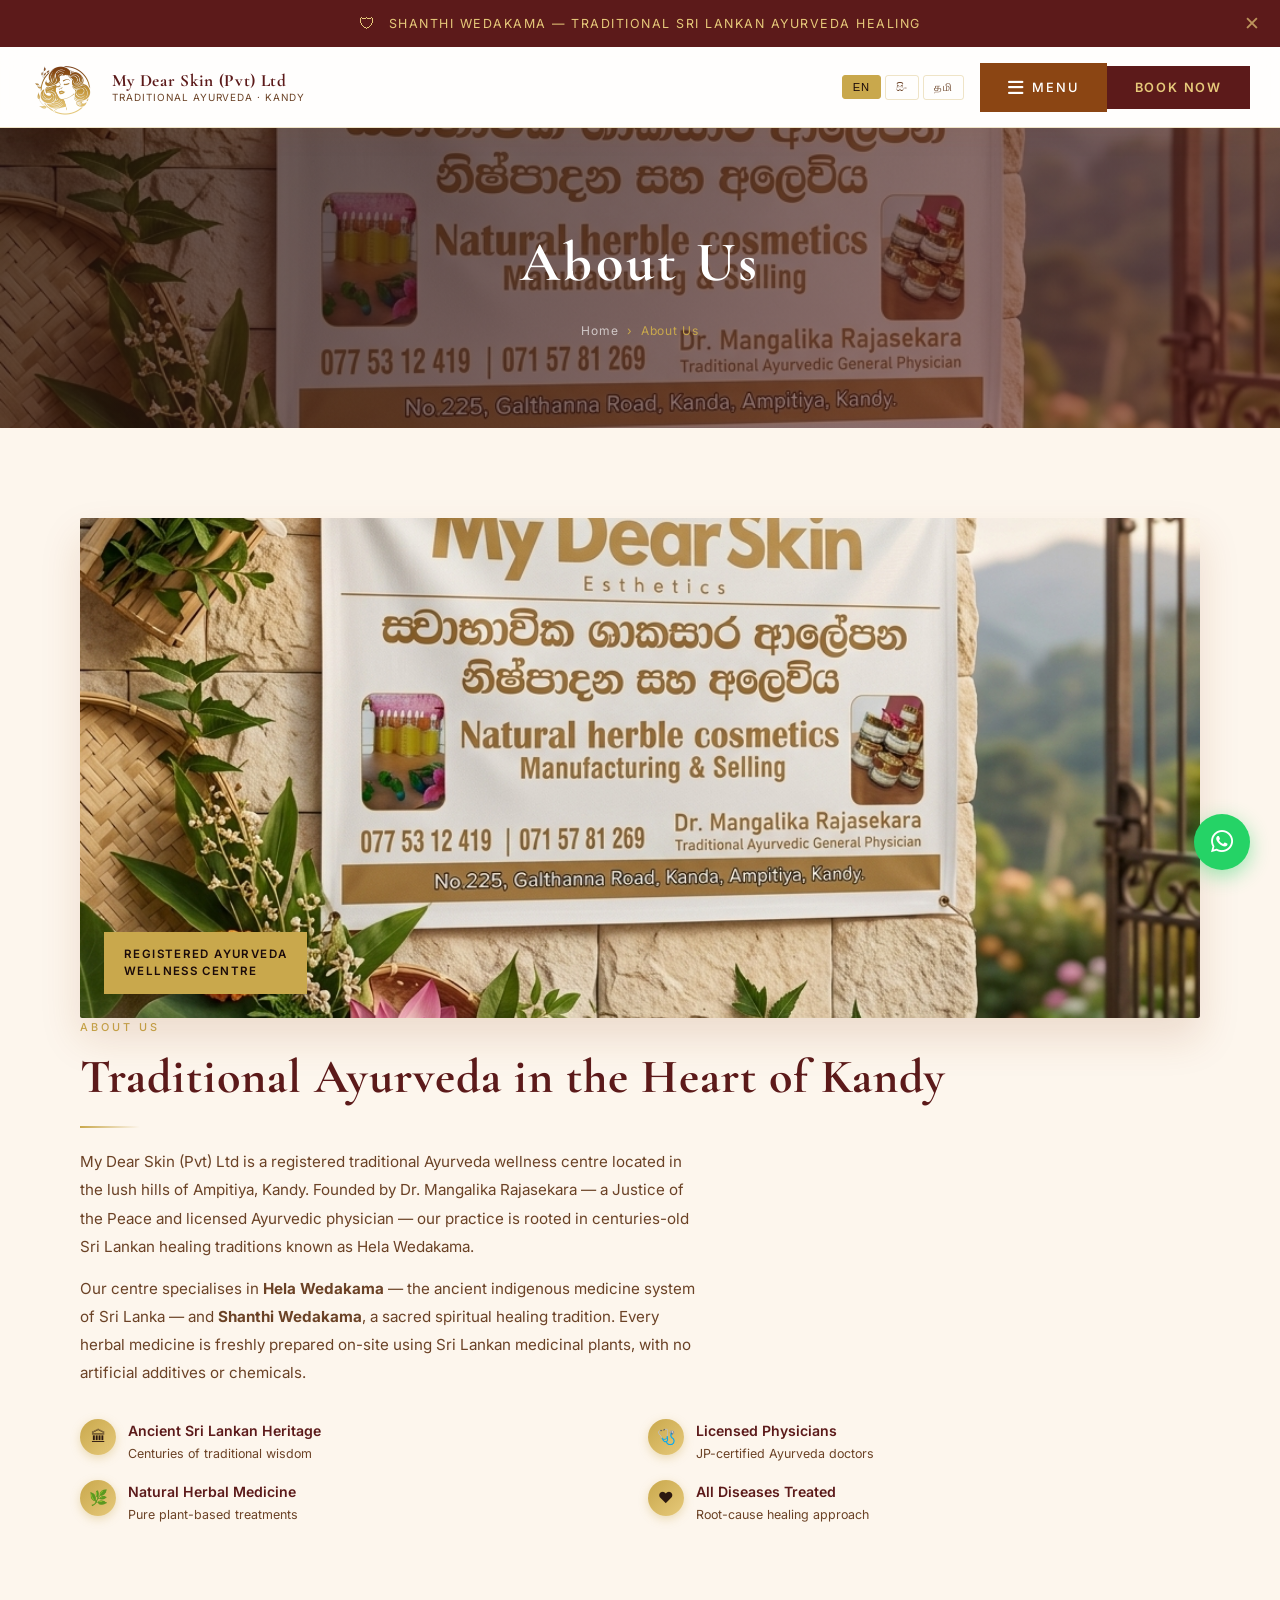
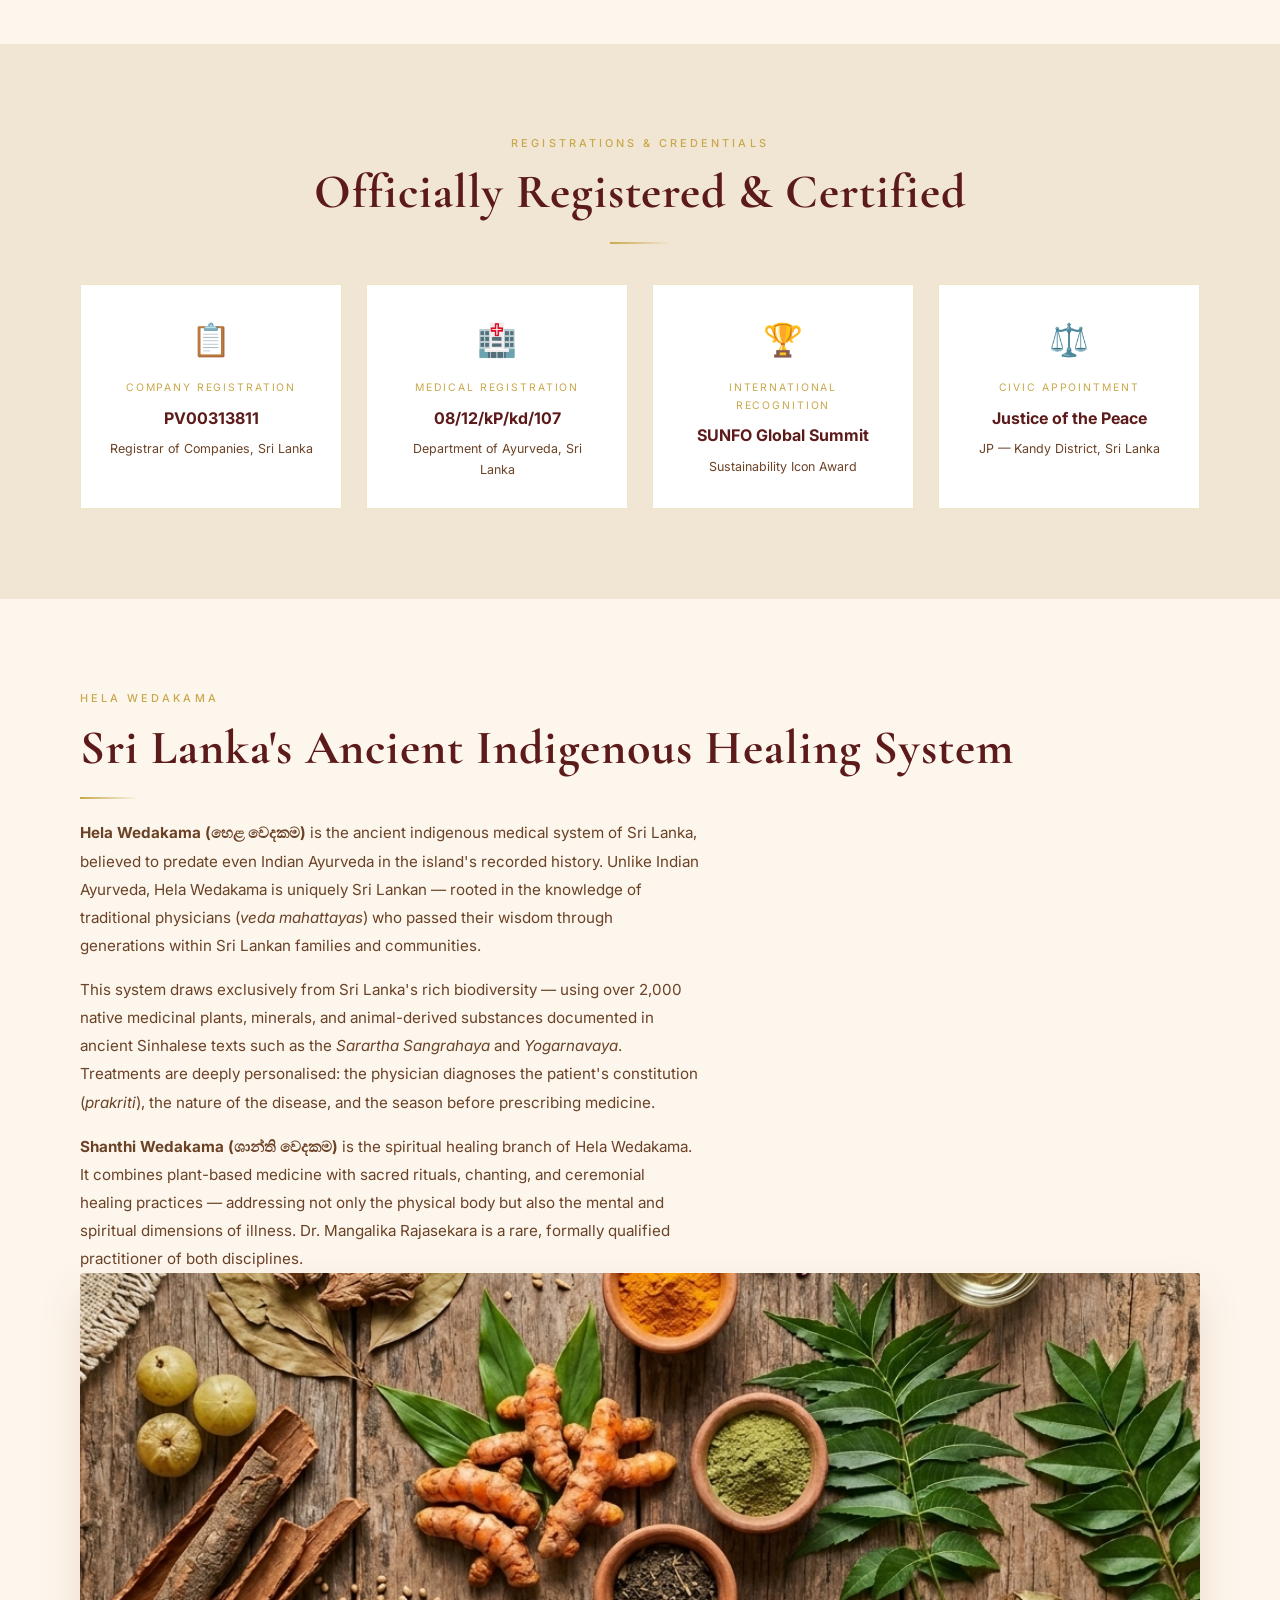
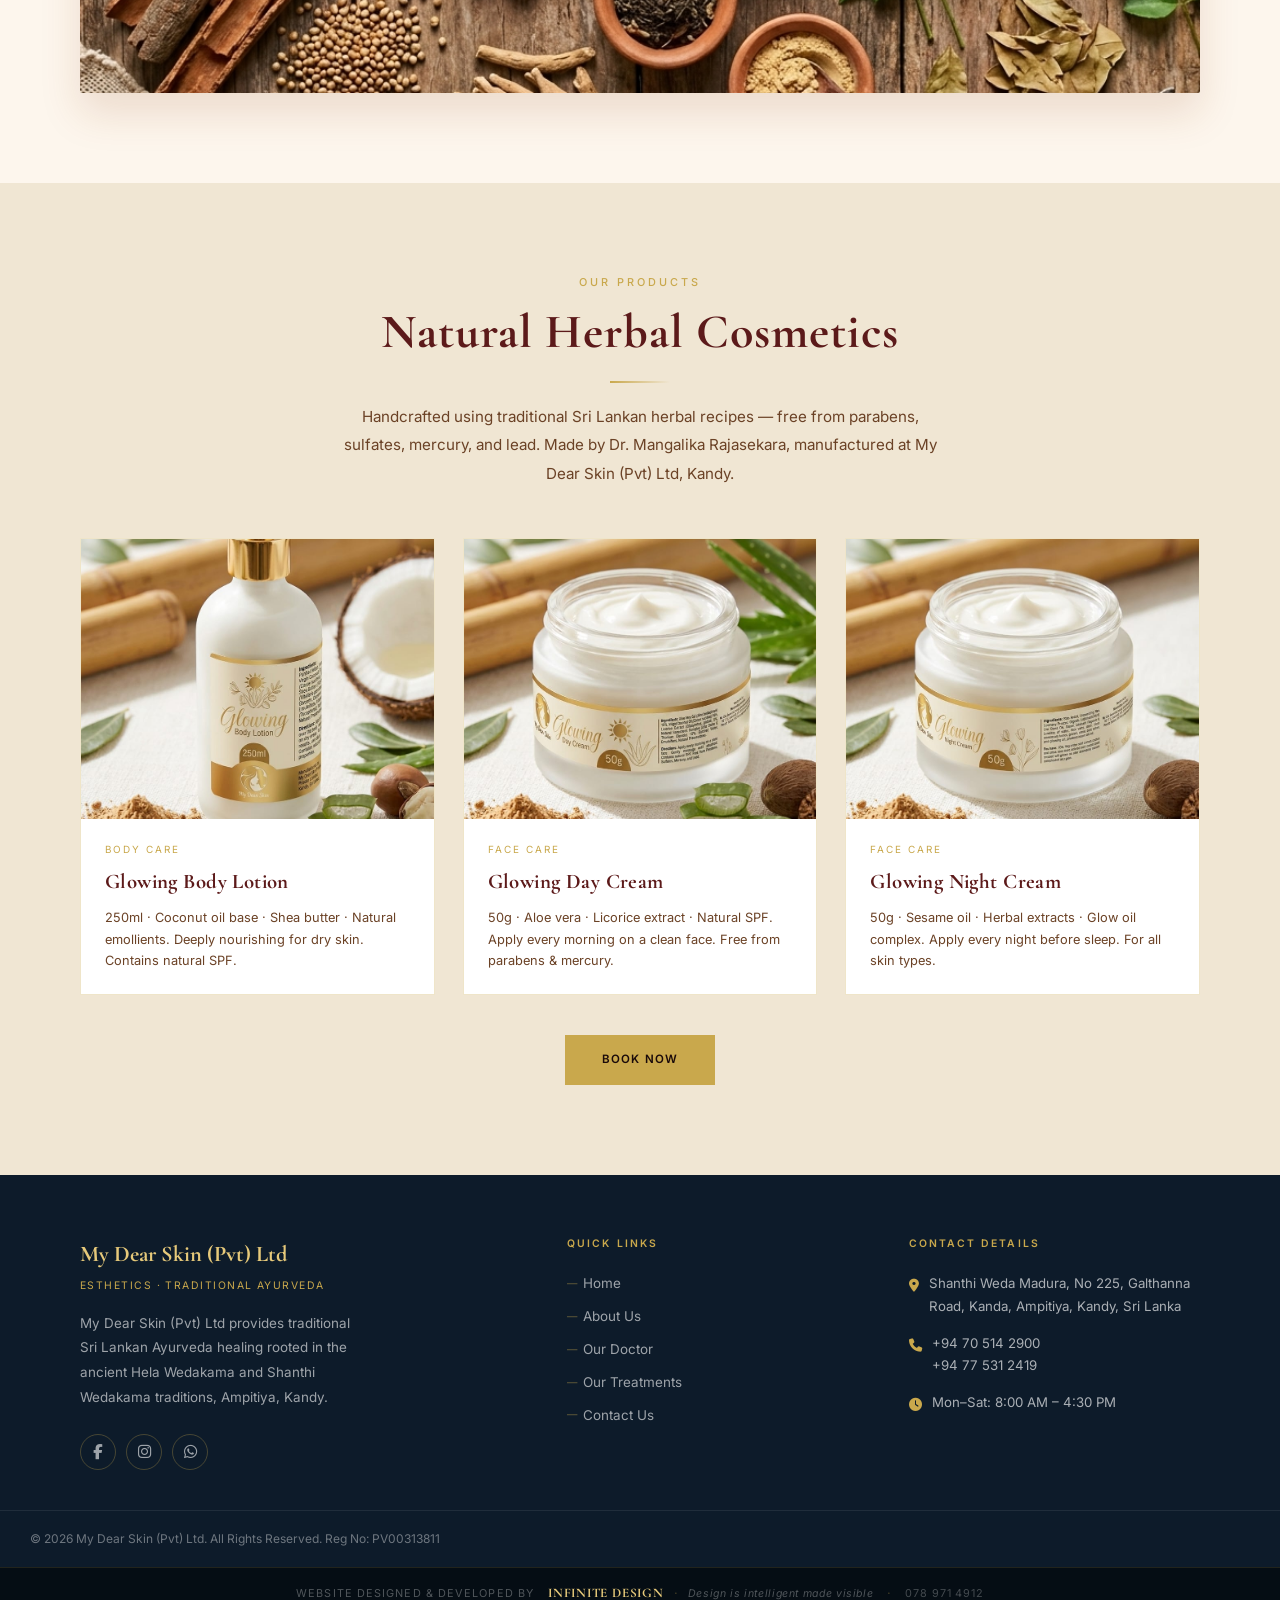
==== commit 3b7ac565: "up" ====
--- a/about.html
+++ b/about.html
@@ -5,6 +5,7 @@
   <meta name="viewport" content="width=device-width, initial-scale=1.0, viewport-fit=cover">
   <title>About Us — My Dear Skin (Pvt) Ltd | Traditional Ayurveda Kandy</title>
   <meta name="description" content="Learn about My Dear Skin (Pvt) Ltd, a registered traditional Ayurveda and Hela Wedakama healing centre in Ampitiya, Kandy, Sri Lanka.">
+  <link rel="icon" type="image/png" href="images/logo.png">
   <link rel="preconnect" href="https://fonts.googleapis.com">
   <link rel="preconnect" href="https://fonts.gstatic.com" crossorigin>
   <link rel="stylesheet" href="https://cdnjs.cloudflare.com/ajax/libs/font-awesome/6.5.0/css/all.min.css">
@@ -20,7 +21,7 @@
 
 <header id="site-header">
   <a href="index.html" class="logo-wrap">
-    <img src="images/logo.png" alt="My Dear Skin Logo" class="main-logo" style="height: 65px; width: auto;">
+    <img src="images/logo.png" alt="My Dear Skin Logo" class="main-logo">
     <div class="logo-text-wrap">
       <div class="logo-name">My Dear Skin (Pvt) Ltd</div>
       <div class="logo-sub">Traditional Ayurveda · Kandy</div>
@@ -248,3 +249,4 @@
 <script src="js/main.js"></script>
 </body>
 </html>
+
--- a/css/style.css
+++ b/css/style.css
@@ -782,16 +782,38 @@
    TESTIMONIALS
    ============================================= */
 #testimonials { background: var(--cream-dark); }
-.test-grid {
-  display: grid; grid-template-columns: repeat(3, 1fr); gap: 28px;
+.test-carousel-wrap {
+  position: relative;
   margin-top: 50px;
 }
+.test-carousel {
+  overflow: hidden;
+  width: 100%;
+}
+.test-track {
+  display: flex;
+  transition: transform 0.6s cubic-bezier(0.25, 1, 0.5, 1);
+}
 .test-card {
+  flex: 0 0 calc(33.333% - 20px);
+  margin: 0 10px;
   background: var(--white); padding: 32px 28px;
   border: 1px solid var(--border);
   position: relative; transition: var(--transition);
-}
-.test-card:hover { box-shadow: var(--shadow); transform: translateY(-4px); }
+  border-radius: 8px;
+}
+@media (max-width: 900px) {
+  .test-card { flex: 0 0 calc(100% - 20px); }
+}
+.test-card:hover { box-shadow: 0 15px 30px rgba(139,69,19,0.1); transform: translateY(-4px); border-color: var(--gold); }
+.test-dots {
+  display: flex; justify-content: center; gap: 8px; margin-top: 30px;
+}
+.test-dot {
+  width: 10px; height: 10px; border-radius: 50%;
+  background: var(--border); cursor: pointer; transition: var(--transition);
+}
+.test-dot.active { background: var(--gold); transform: scale(1.2); }
 .test-quote {
   font-family: 'Cormorant Garamond', serif;
   font-size: 3rem; color: var(--gold); line-height: 0.8;
@@ -1035,28 +1057,31 @@
   .doctor-badge { right: 0; bottom: 0; }
 }
 
-/* ── Mobile (≤768px) ── */
+/* ── Mobile (≤ 768px) ── */
 @media (max-width: 768px) {
   /* Header */
   #site-header {
     padding: 10px 14px;
     flex-wrap: nowrap;
-    gap: 0;
+    justify-content: space-between;
+    gap: 10px;
   }
   #site-header.scrolled { padding: 8px 14px; }
 
+  .header-right { gap: 6px; }
+
   /* Logo — shrink on mobile */
-  .logo-icon { width: 42px; height: 42px; font-size: 1.2rem; }
-  .logo-name { font-size: 0.82rem; }
+  .main-logo { height: 40px; }
+  .logo-name { font-size: 0.8rem; white-space: nowrap; }
   .logo-sub  { display: none; }
 
   /* Language switcher — compact */
-  .lang-switcher { padding: 0 6px; gap: 3px; }
-  .lang-btn { padding: 4px 7px; font-size: 0.62rem; }
+  .lang-switcher { padding: 0 4px; gap: 2px; }
+  .lang-btn { padding: 4px 6px; font-size: 0.65rem; }
 
   /* Buttons — compact */
-  #menu-btn  { padding: 11px 14px; font-size: 0.72rem; gap: 5px; }
-  #book-btn  { padding: 11px 14px; font-size: 0.72rem; letter-spacing: 0.06em; }
+  #menu-btn  { padding: 10px 12px; font-size: 0.75rem; gap: 5px; }
+  #book-btn  { display: none; } /* Hide book btn on header to save space */
 
   /* Announcement banner */
   #announcement-banner {
@@ -1185,3 +1210,4 @@
   .section { padding: 44px 0; }
   .treatments-grid { gap: 16px; }
 }
+
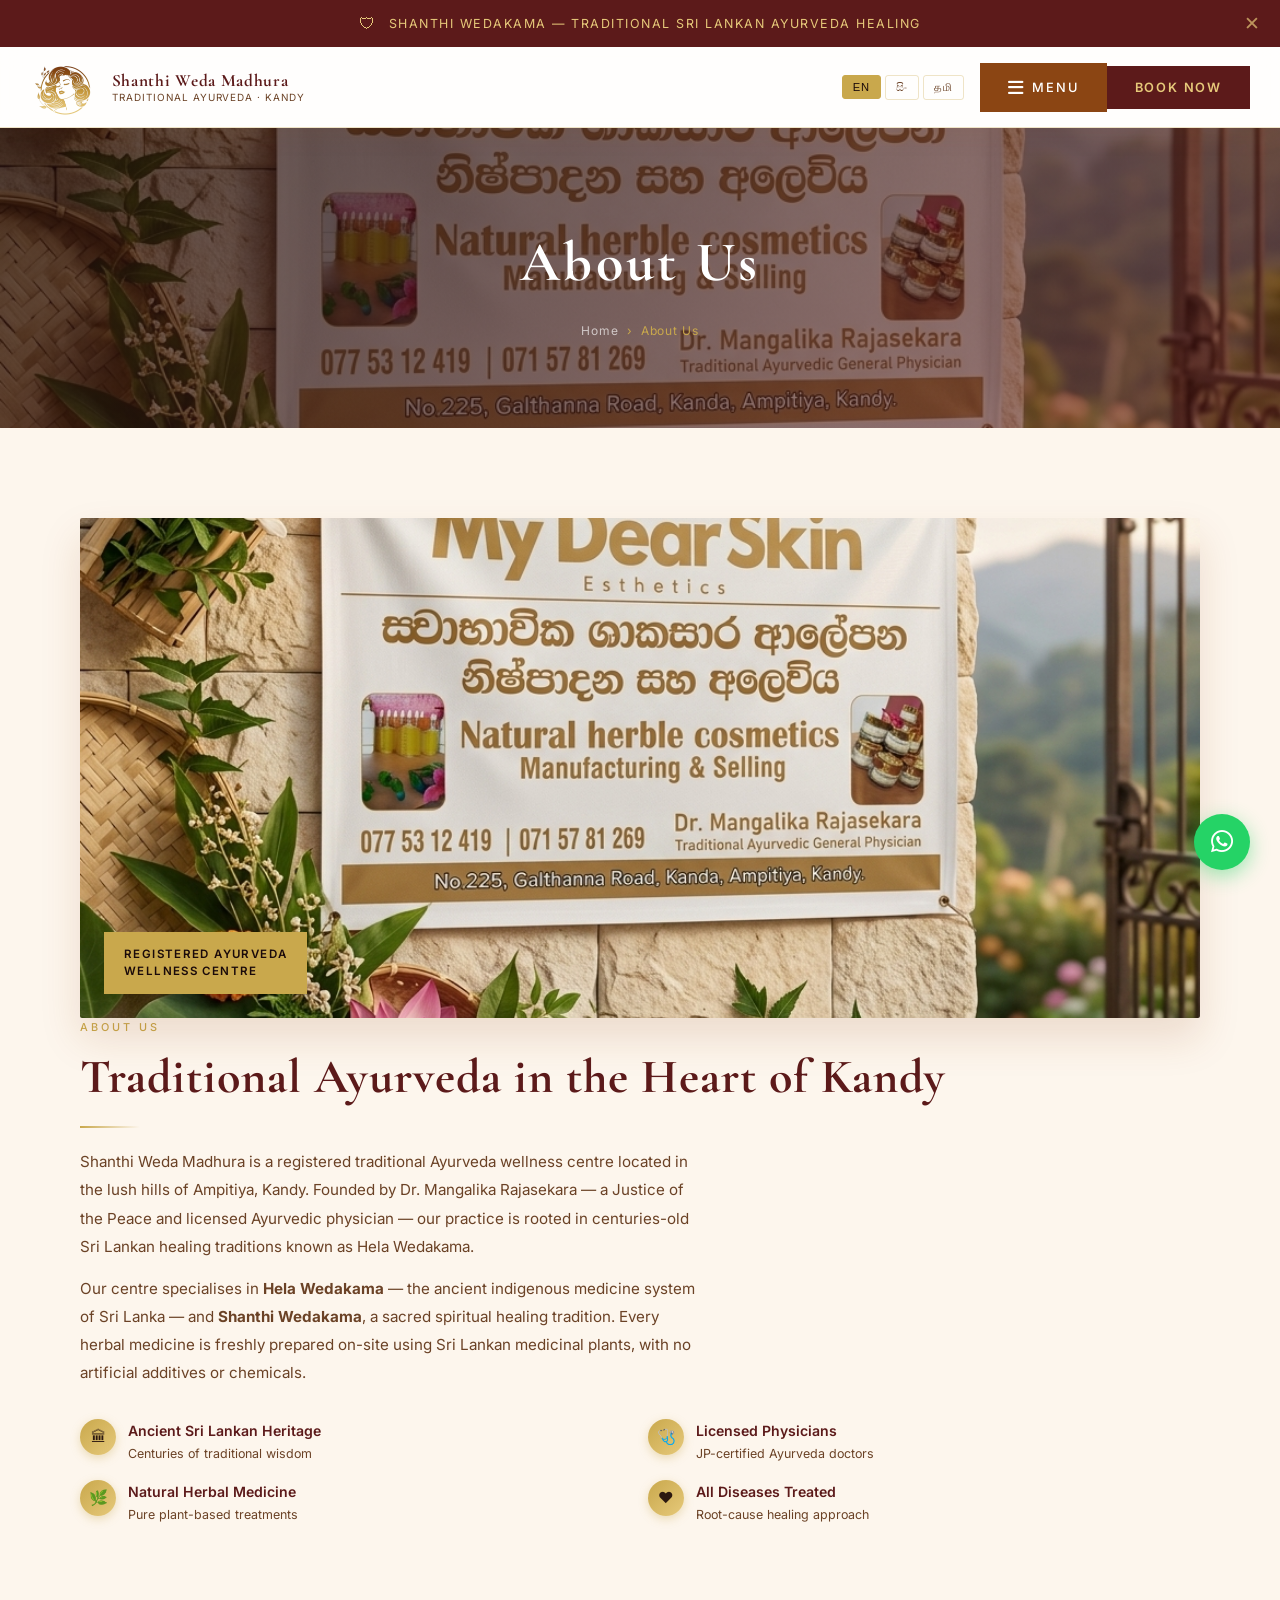
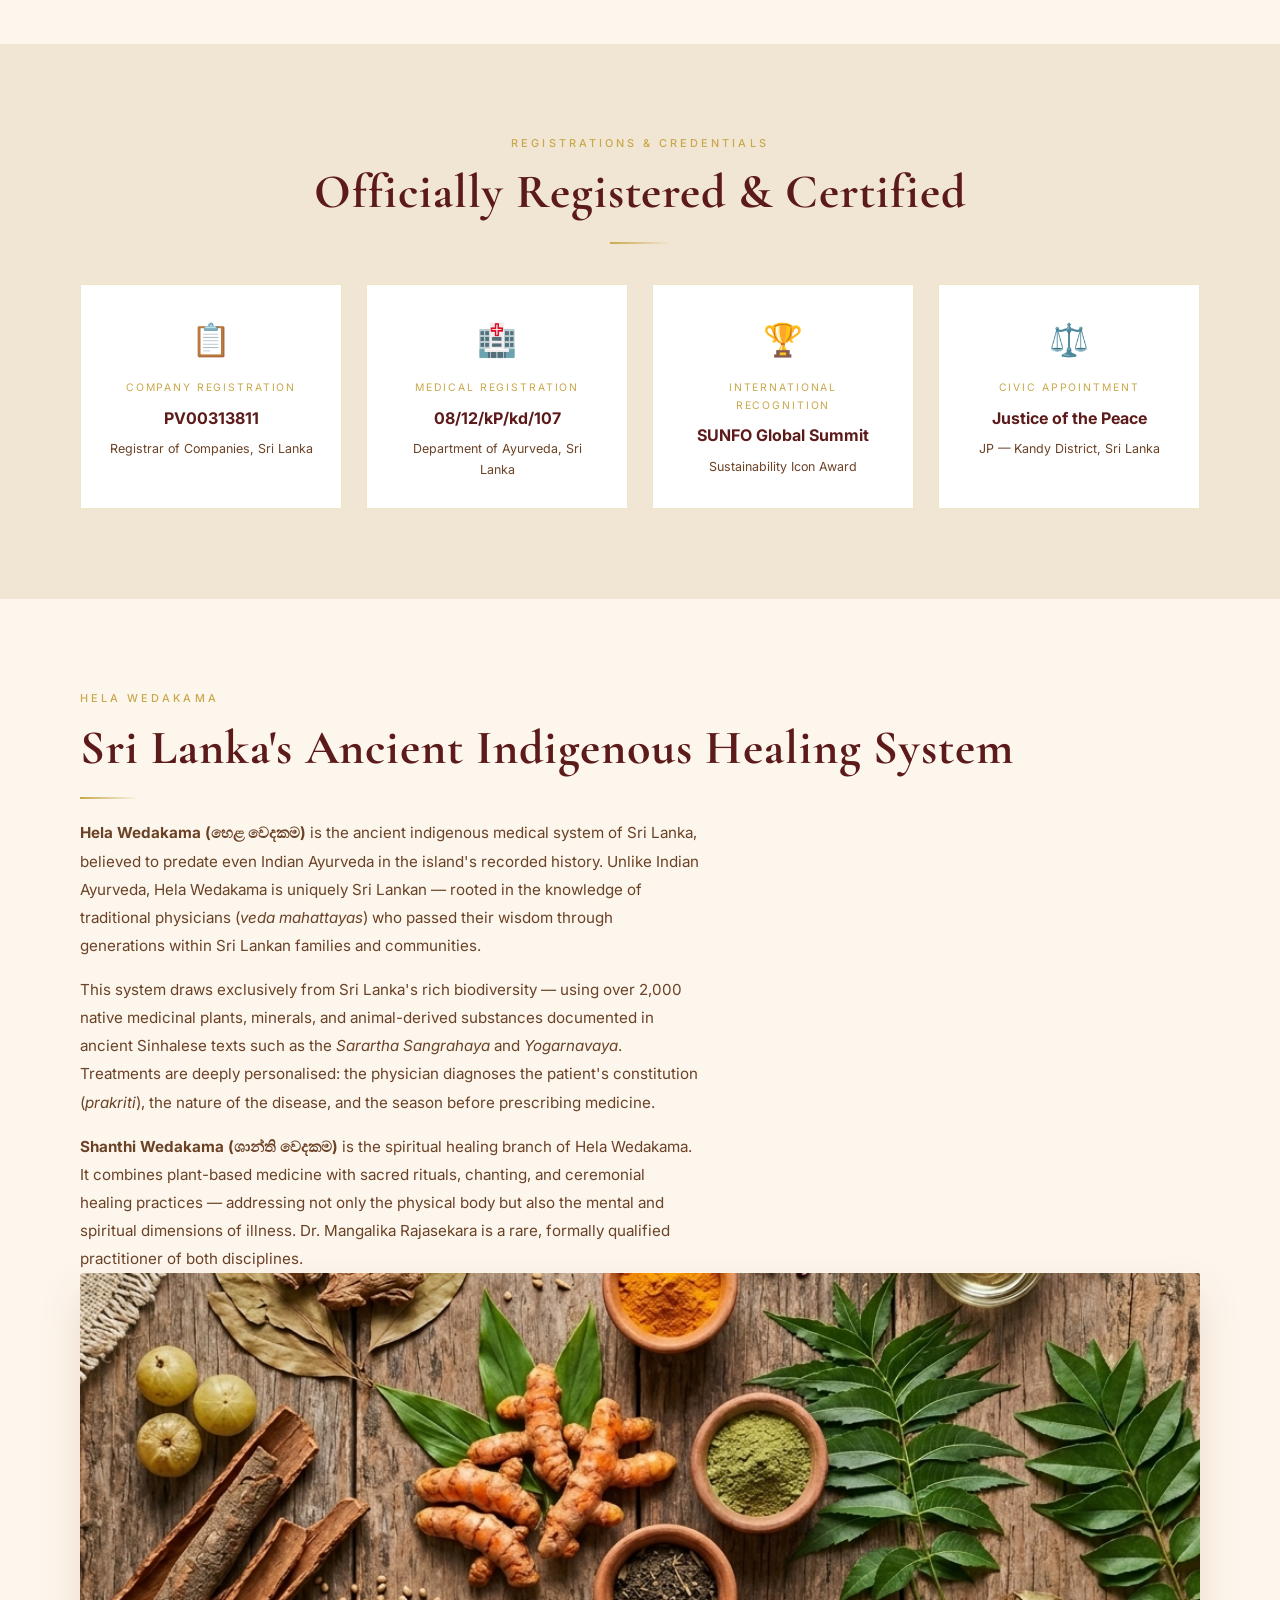
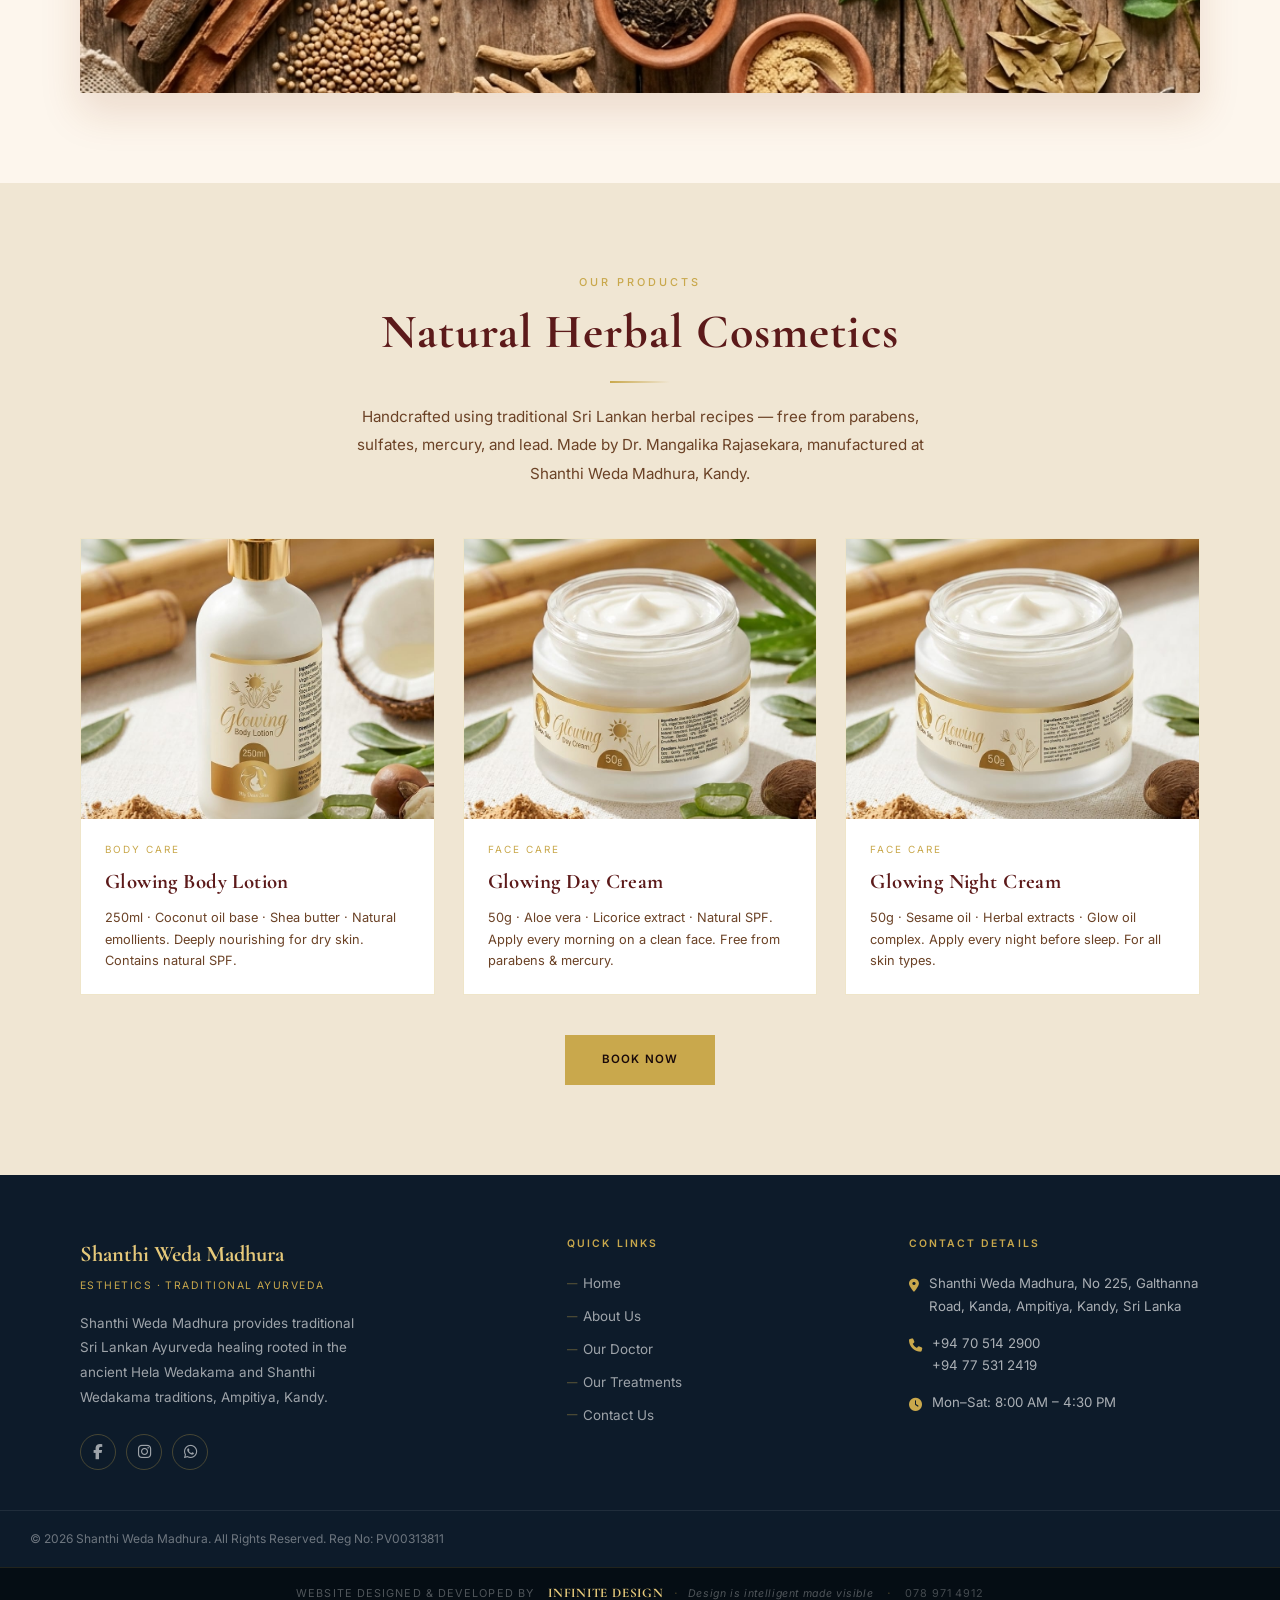
==== commit f26d5ccb: "up" ====
--- a/about.html
+++ b/about.html
@@ -1,10 +1,10 @@
-<!DOCTYPE html>
+﻿<!DOCTYPE html>
 <html lang="en">
 <head>
   <meta charset="UTF-8">
   <meta name="viewport" content="width=device-width, initial-scale=1.0, viewport-fit=cover">
-  <title>About Us — My Dear Skin (Pvt) Ltd | Traditional Ayurveda Kandy</title>
-  <meta name="description" content="Learn about My Dear Skin (Pvt) Ltd, a registered traditional Ayurveda and Hela Wedakama healing centre in Ampitiya, Kandy, Sri Lanka.">
+  <title>About Us — Shanthi Weda Madhura | Traditional Ayurveda Kandy</title>
+  <meta name="description" content="Learn about Shanthi Weda Madhura, a registered traditional Ayurveda and Hela Wedakama healing centre in Ampitiya, Kandy, Sri Lanka.">
   <link rel="icon" type="image/png" href="images/logo.png">
   <link rel="preconnect" href="https://fonts.googleapis.com">
   <link rel="preconnect" href="https://fonts.gstatic.com" crossorigin>
@@ -21,9 +21,9 @@
 
 <header id="site-header">
   <a href="index.html" class="logo-wrap">
-    <img src="images/logo.png" alt="My Dear Skin Logo" class="main-logo">
+    <img src="images/logo.png" alt="Shanthi Weda Madhura Logo" class="main-logo">
     <div class="logo-text-wrap">
-      <div class="logo-name">My Dear Skin (Pvt) Ltd</div>
+      <div class="logo-name">Shanthi Weda Madhura</div>
       <div class="logo-sub">Traditional Ayurveda · Kandy</div>
     </div>
   </a>
@@ -42,7 +42,7 @@
   <div id="nav-backdrop"></div>
   <nav id="nav-panel">
     <div class="nav-header">
-      <span class="nav-logo-text">My Dear Skin (Pvt) Ltd</span>
+      <span class="nav-logo-text">Shanthi Weda Madhura</span>
       <button id="close-nav">✕</button>
     </div>
     <div class="nav-search"><input type="text" placeholder="Type to search..."></div>
@@ -74,14 +74,14 @@
   <div class="container">
     <div class="about-grid">
       <div class="about-img-wrap reveal">
-        <img src="images/clinic_signboard_enhanced.png" alt="My Dear Skin Clinic - Ampitiya Kandy" style="height:500px;object-fit:cover;object-position:center;">
+        <img src="images/clinic_signboard_enhanced.png" alt="Shanthi Weda Madhura Clinic - Ampitiya Kandy" style="height:500px;object-fit:cover;object-position:center;">
         <div class="about-img-badge" data-i18n="about-badge">Registered Ayurveda<br>Wellness Centre</div>
       </div>
       <div class="about-text">
         <p class="section-eyebrow" data-i18n="about-eyebrow">About Us</p>
         <h2 class="section-title" data-i18n="about-title">Traditional Hela Wedakama in the Heart of Kandy</h2>
         <div class="divider left"></div>
-        <p class="section-desc" data-i18n="about-desc">My Dear Skin (Pvt) Ltd is a government-registered traditional Ayurveda and Hela Wedakama wellness centre nestled in the serene hills of Ampitiya, Kandy, Sri Lanka. Founded and led by <strong>Dr. Mangalika Rajasekara</strong>, a licensed practitioner registered under the Department of Ayurveda, Sri Lanka, we have been serving patients from across the country and internationally for over two decades.</p>
+        <p class="section-desc" data-i18n="about-desc">Shanthi Weda Madhura is a government-registered traditional Ayurveda and Hela Wedakama wellness centre nestled in the serene hills of Ampitiya, Kandy, Sri Lanka. Founded and led by <strong>Dr. Mangalika Rajasekara</strong>, a licensed practitioner registered under the Department of Ayurveda, Sri Lanka, we have been serving patients from across the country and internationally for over two decades.</p>
         <p class="section-desc" style="margin-top:14px;">Our centre specialises in <strong>Hela Wedakama</strong> — the ancient indigenous medicine system of Sri Lanka — and <strong>Shanthi Wedakama</strong>, a sacred spiritual healing tradition. Every herbal medicine is freshly prepared on-site using Sri Lankan medicinal plants, with no artificial additives or chemicals.</p>
         <div class="about-highlights" style="margin-top:32px;">
           <div class="highlight-item reveal reveal-delay-1">
@@ -167,7 +167,7 @@
       <p class="section-eyebrow">Our Products</p>
       <h2 class="section-title">Natural Herbal Cosmetics</h2>
       <div class="divider"></div>
-      <p class="section-desc" style="margin:0 auto;">Handcrafted using traditional Sri Lankan herbal recipes — free from parabens, sulfates, mercury, and lead. Made by Dr. Mangalika Rajasekara, manufactured at My Dear Skin (Pvt) Ltd, Kandy.</p>
+      <p class="section-desc" style="margin:0 auto;">Handcrafted using traditional Sri Lankan herbal recipes — free from parabens, sulfates, mercury, and lead. Made by Dr. Mangalika Rajasekara, manufactured at Shanthi Weda Madhura, Kandy.</p>
     </div>
     <div style="display:grid;grid-template-columns:repeat(auto-fit,minmax(260px,1fr));gap:28px;">
       <div class="reveal reveal-delay-1" style="background:var(--white);border:1px solid var(--border);overflow:hidden;transition:all 0.35s ease;" onmouseenter="this.style.transform='translateY(-6px)';this.style.boxShadow='0 8px 32px rgba(139,69,19,0.15)'" onmouseleave="this.style.transform='';this.style.boxShadow=''">
@@ -204,7 +204,7 @@
 <footer id="site-footer">
   <div class="footer-top">
     <div class="footer-brand">
-      <div class="footer-logo-name">My Dear Skin (Pvt) Ltd</div>
+      <div class="footer-logo-name">Shanthi Weda Madhura</div>
       <div class="footer-logo-sub">esthetics · Traditional Ayurveda</div>
       <p data-i18n="footer-desc">Traditional Sri Lankan Ayurveda healing — Ampitiya, Kandy.</p>
       <div class="footer-social">
@@ -225,13 +225,13 @@
     </div>
     <div>
       <p class="footer-col-title" data-i18n="footer-contact-title">Contact Details</p>
-      <div class="footer-contact-item"><span class="fci-icon"><i class="fa-solid fa-location-dot"></i></span><span data-i18n="ci1-value">Shanthi Weda Madura, No 225, Galthanna Road, Kanda, Ampitiya, Kandy, Sri Lanka</span></div>
+      <div class="footer-contact-item"><span class="fci-icon"><i class="fa-solid fa-location-dot"></i></span><span data-i18n="ci1-value">Shanthi Weda Madhura, No 225, Galthanna Road, Kanda, Ampitiya, Kandy, Sri Lanka</span></div>
       <div class="footer-contact-item"><span class="fci-icon"><i class="fa-solid fa-phone"></i></span><span>+94 70 514 2900<br>+94 77 531 2419</span></div>
       <div class="footer-contact-item"><span class="fci-icon"><i class="fa-solid fa-clock"></i></span><span>Mon–Sat: 8:00 AM – 4:30 PM</span></div>
     </div>
   </div>
   <div class="footer-bottom">
-    <span data-i18n="footer-copy">© 2026 My Dear Skin (Pvt) Ltd. All Rights Reserved.</span>
+    <span data-i18n="footer-copy">© 2026 Shanthi Weda Madhura. All Rights Reserved.</span>
   </div>
 </footer>
 <div id="design-credit">
--- a/css/style.css
+++ b/css/style.css
@@ -1,5 +1,5 @@
 /* =============================================
-   MY DEAR SKIN (PVT) LTD — AYURVEDA WEBSITE
+   SHANTHI WEDA MADHURA (PVT) LTD — AYURVEDA WEBSITE
    Main Stylesheet
    ============================================= */
 
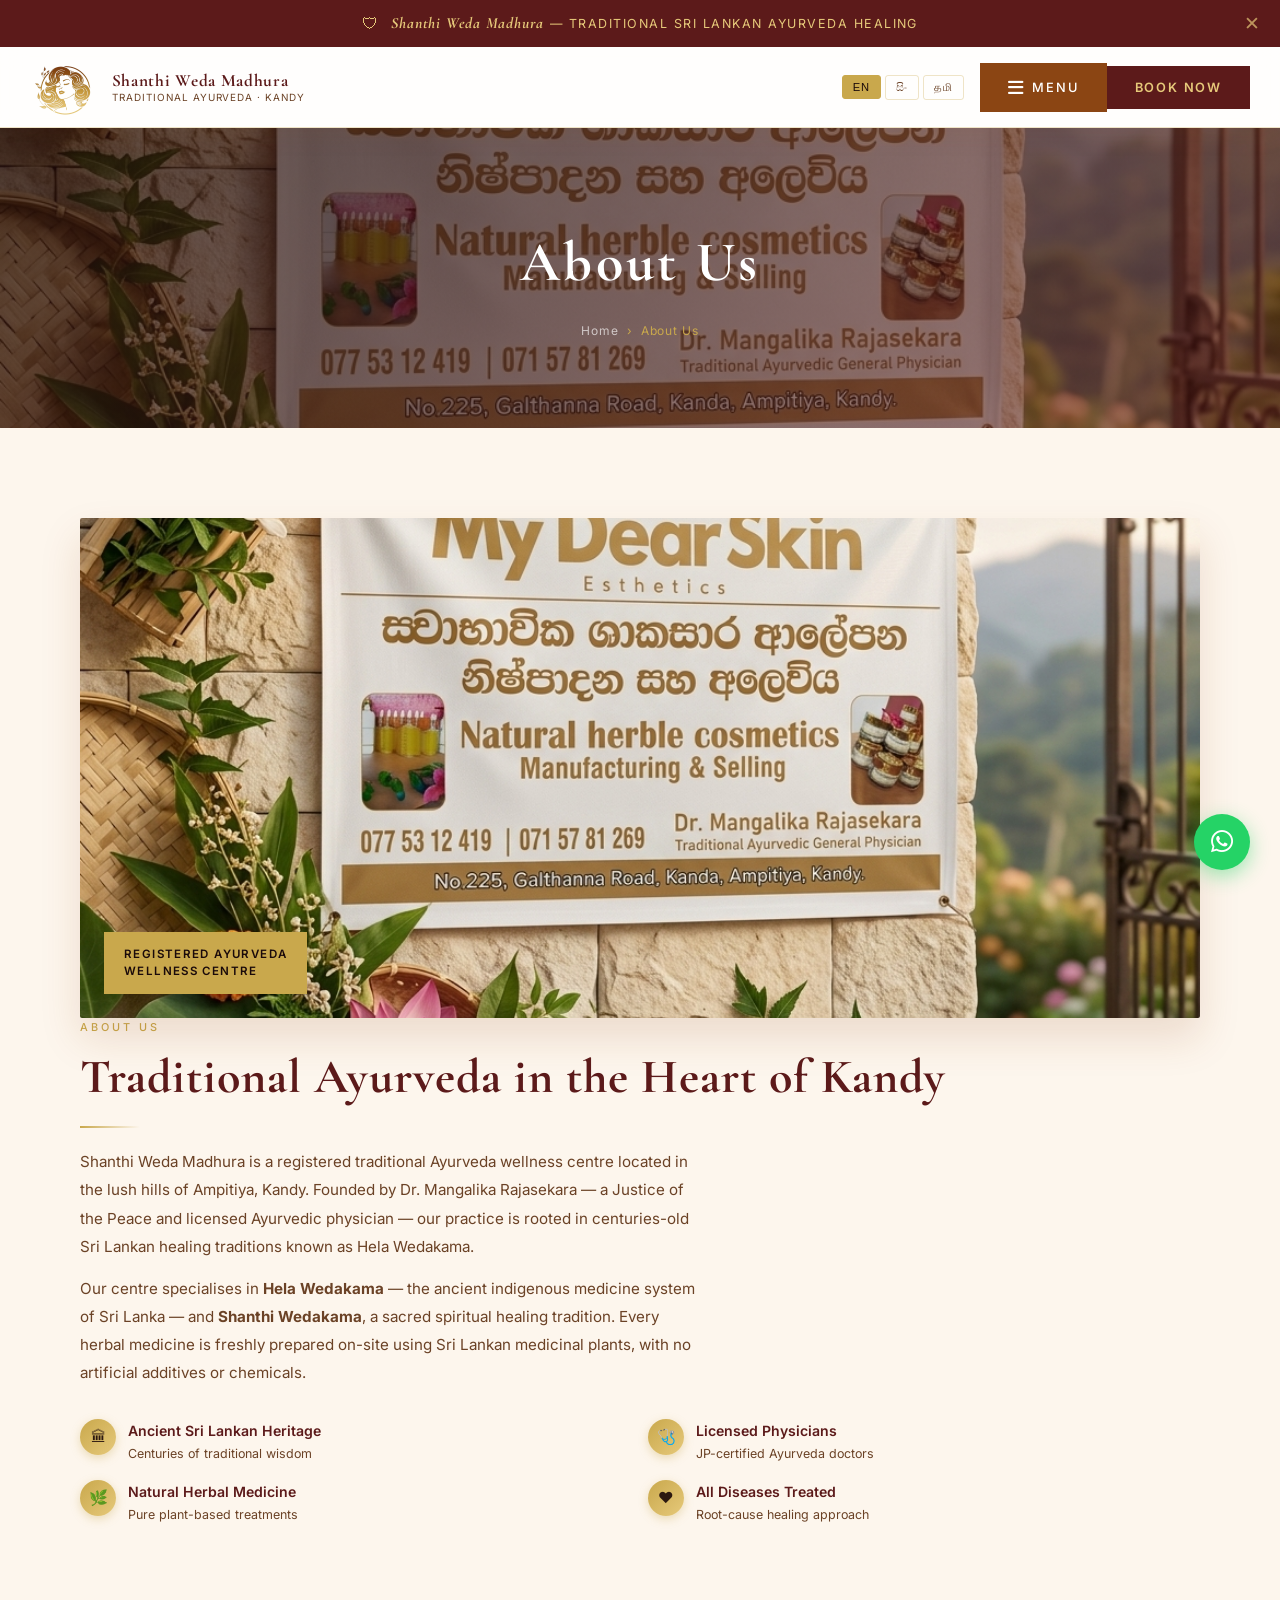
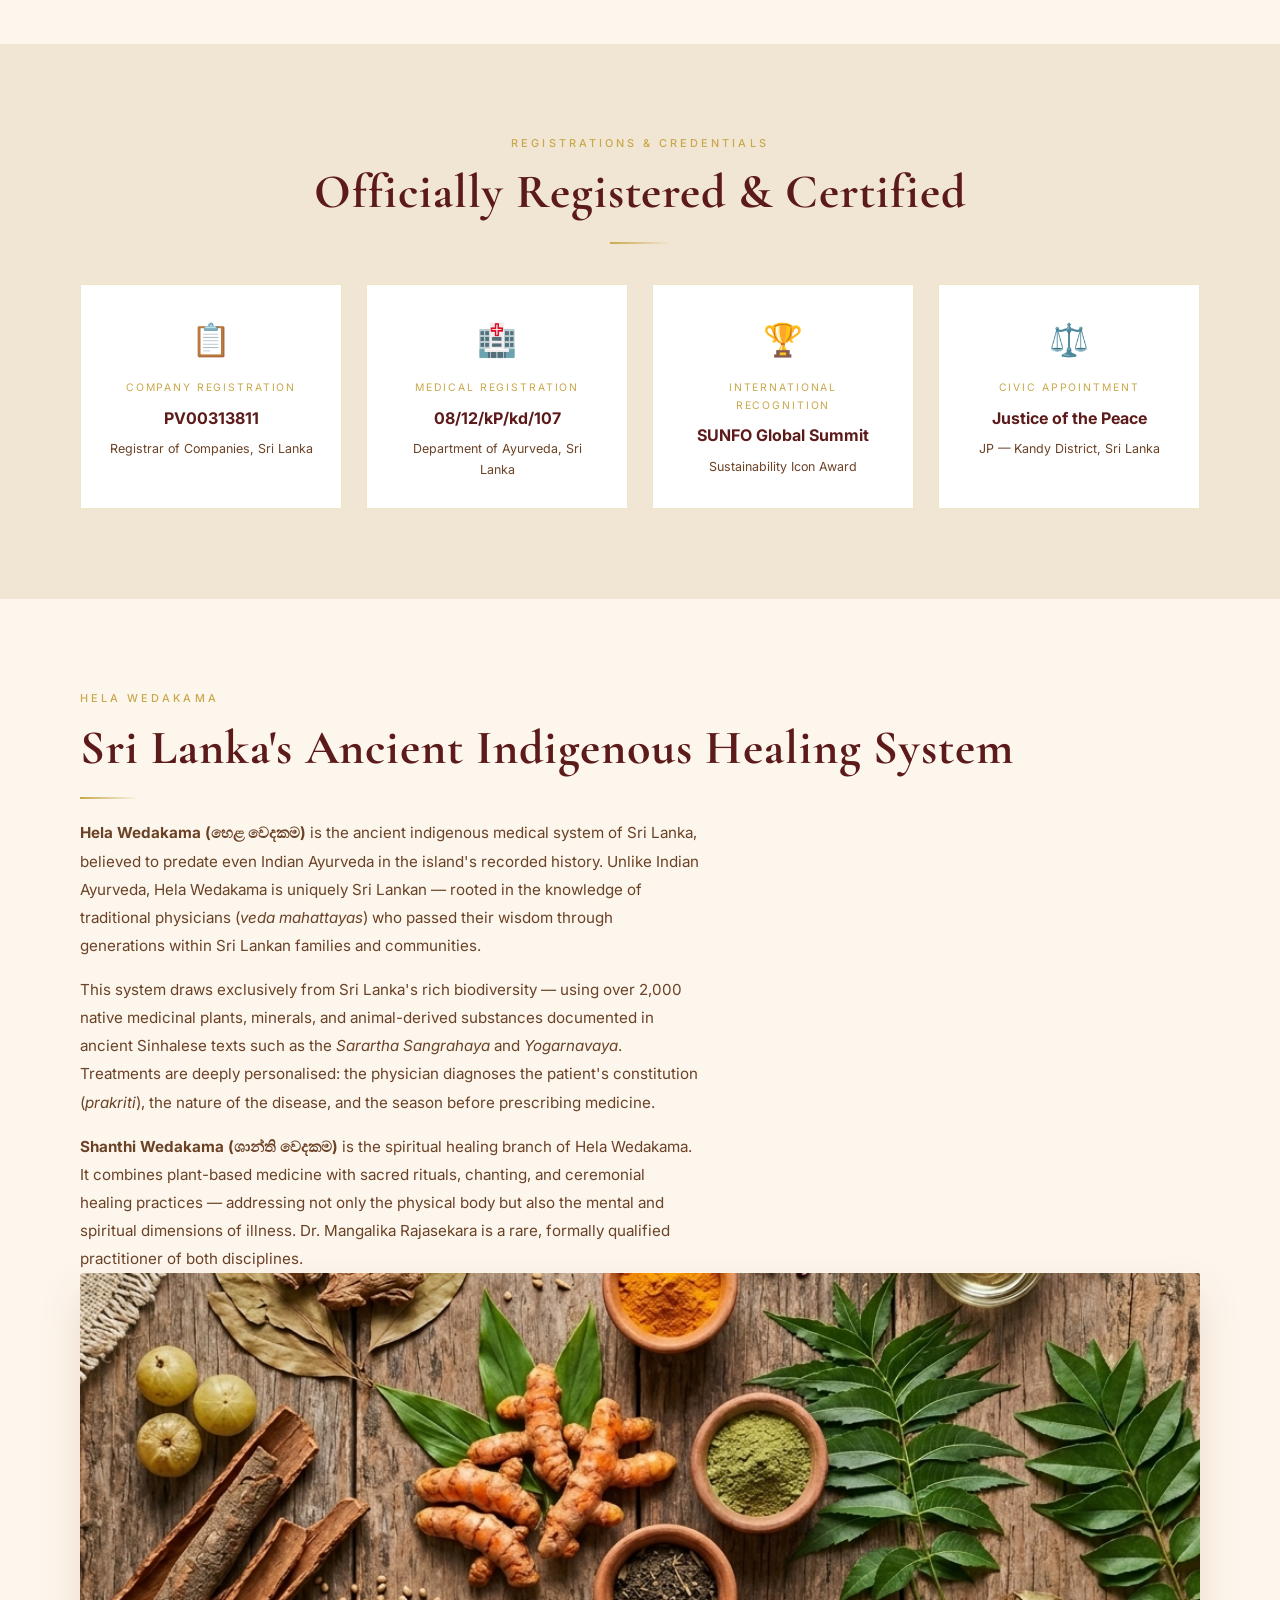
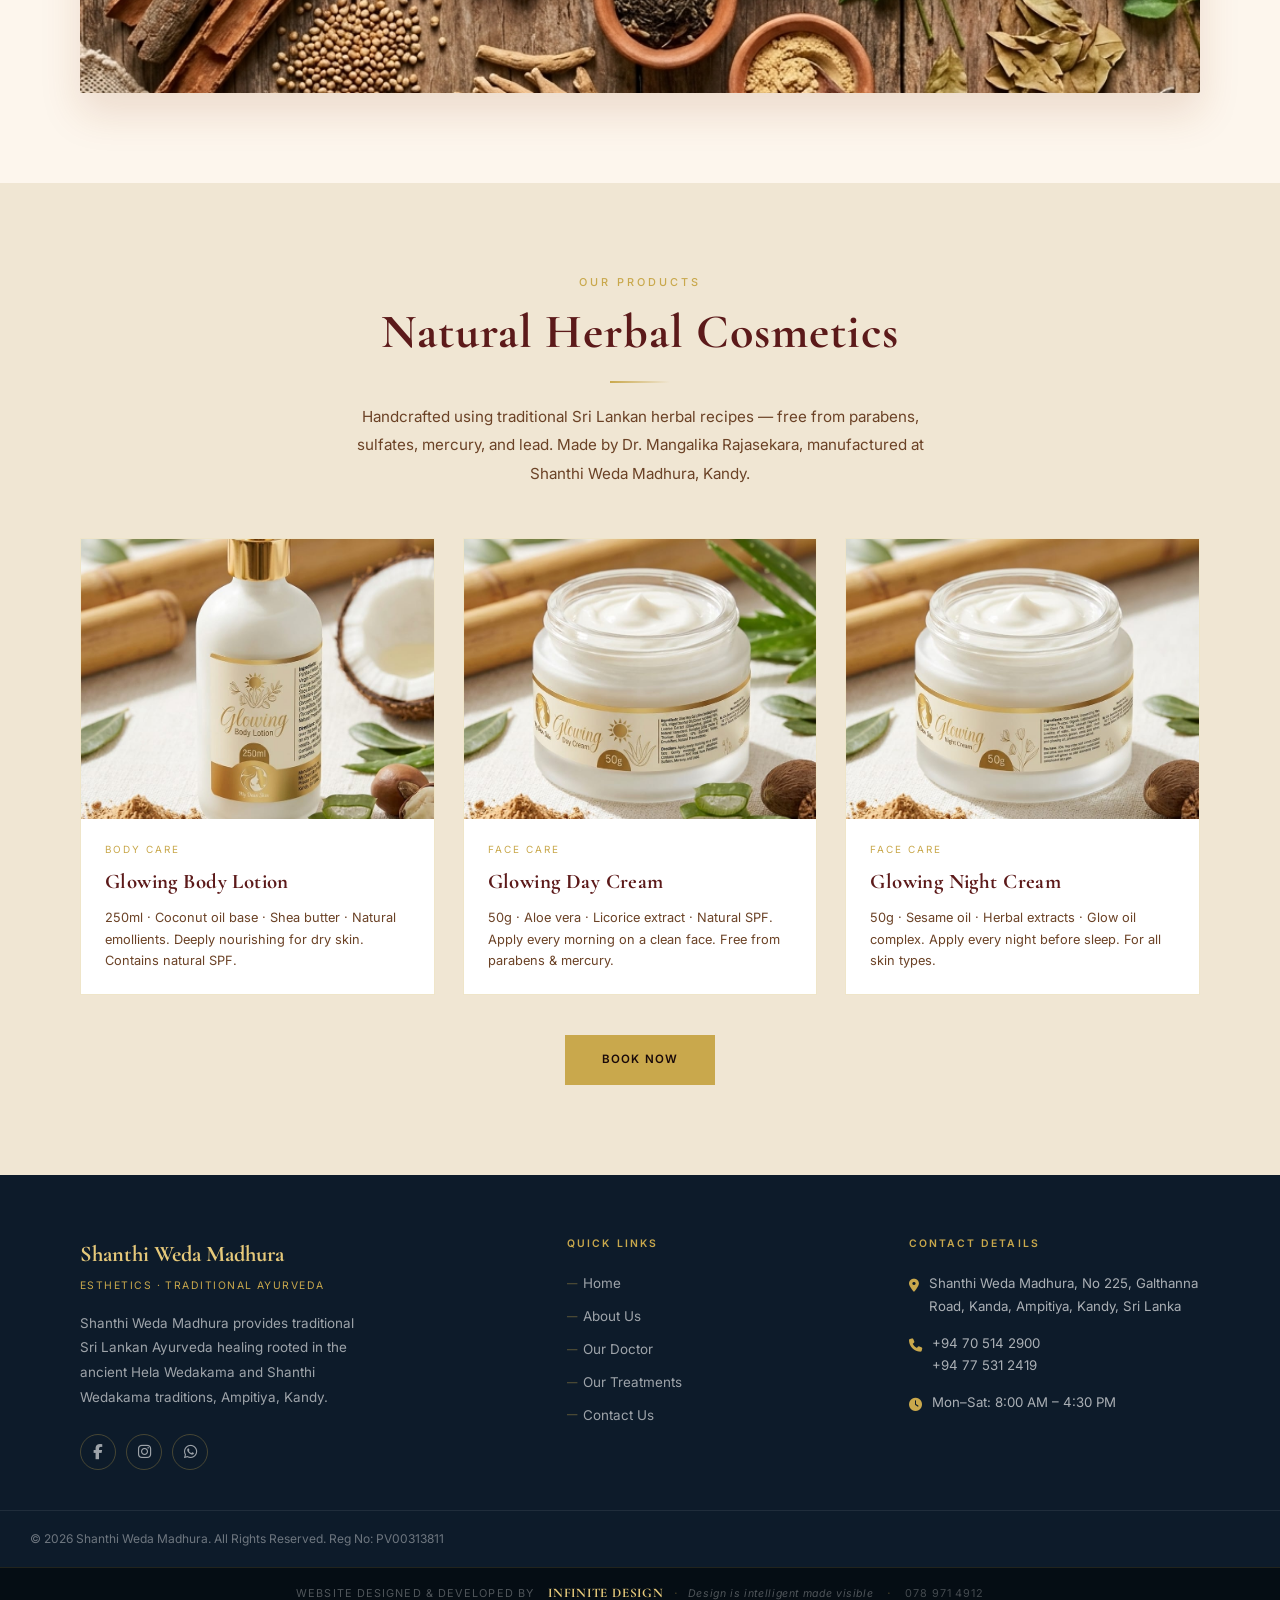
==== commit 7797345c: "up" ====
--- a/about.html
+++ b/about.html
@@ -1,4 +1,4 @@
-﻿<!DOCTYPE html>
+<!DOCTYPE html>
 <html lang="en">
 <head>
   <meta charset="UTF-8">
@@ -15,7 +15,7 @@
 
 <div id="announcement-banner">
   <span class="banner-icon">🛡</span>
-  <span data-i18n="banner-text">Shanthi Wedakama — Traditional Sri Lankan Ayurveda Healing</span>
+  <span data-i18n="banner-text"><span class="creative-font">Shanthi Weda Madhura</span> — Traditional Sri Lankan Ayurveda Healing</span>
   <button id="close-banner">✕</button>
 </div>
 
--- a/css/style.css
+++ b/css/style.css
@@ -73,6 +73,15 @@
   transition: var(--transition);
 }
 #close-banner:hover { opacity: 1; transform: rotate(90deg); }
+.creative-font {
+  font-family: 'Cormorant Garamond', 'Noto Sans Sinhala', 'Noto Sans Tamil', serif;
+  font-size: 1.25em;
+  font-style: italic;
+  font-weight: 700;
+  letter-spacing: 0.05em;
+  text-transform: capitalize;
+  color: var(--gold-light);
+}
 
 /* =============================================
    HEADER
@@ -762,8 +771,34 @@
 .gallery-grid {
   display: grid;
   grid-template-columns: repeat(4, 1fr);
-  grid-template-rows: 240px 240px;
+  grid-auto-rows: 240px;
   gap: 6px; margin-top: 40px;
+}
+.full-gallery-grid { margin-top: 20px; }
+.public-gallery-filters {
+  display: flex; gap: 10px; justify-content: center; flex-wrap: wrap;
+  margin: 30px 0;
+}
+.pg-filter {
+  background: transparent;
+  border: 1px solid var(--gold);
+  color: var(--gold-light);
+  padding: 8px 16px;
+  border-radius: 20px;
+  font-size: 0.75rem;
+  text-transform: uppercase;
+  letter-spacing: 0.1em;
+  cursor: pointer;
+  transition: var(--transition);
+}
+.pg-filter:hover, .pg-filter.active {
+  background: var(--gold); color: var(--dark);
+}
+.public-gal-item {
+  transition: opacity 0.4s ease, transform 0.4s ease;
+}
+.public-gal-item.hidden {
+  display: none;
 }
 .gal-item { overflow: hidden; cursor: pointer; position: relative; }
 .gal-item img { width: 100%; height: 100%; object-fit: cover; transition: transform 0.7s ease; }
